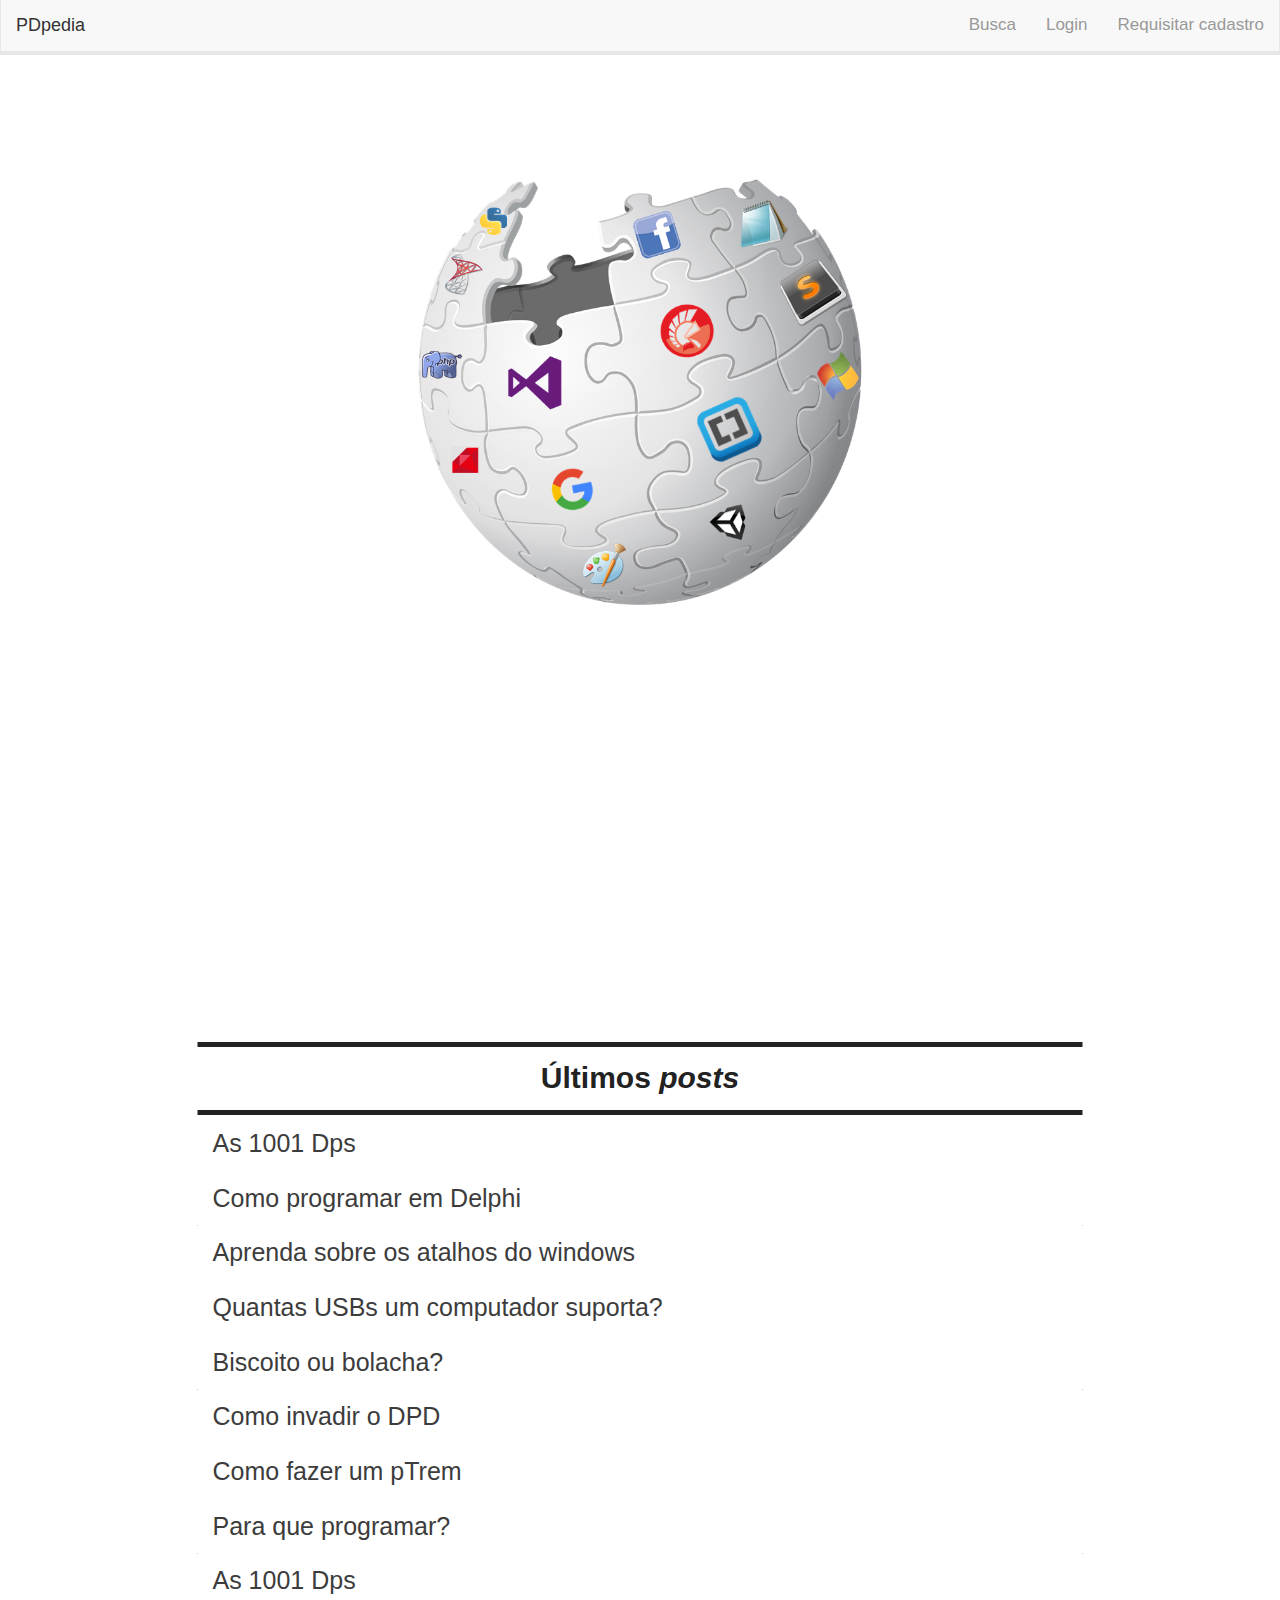
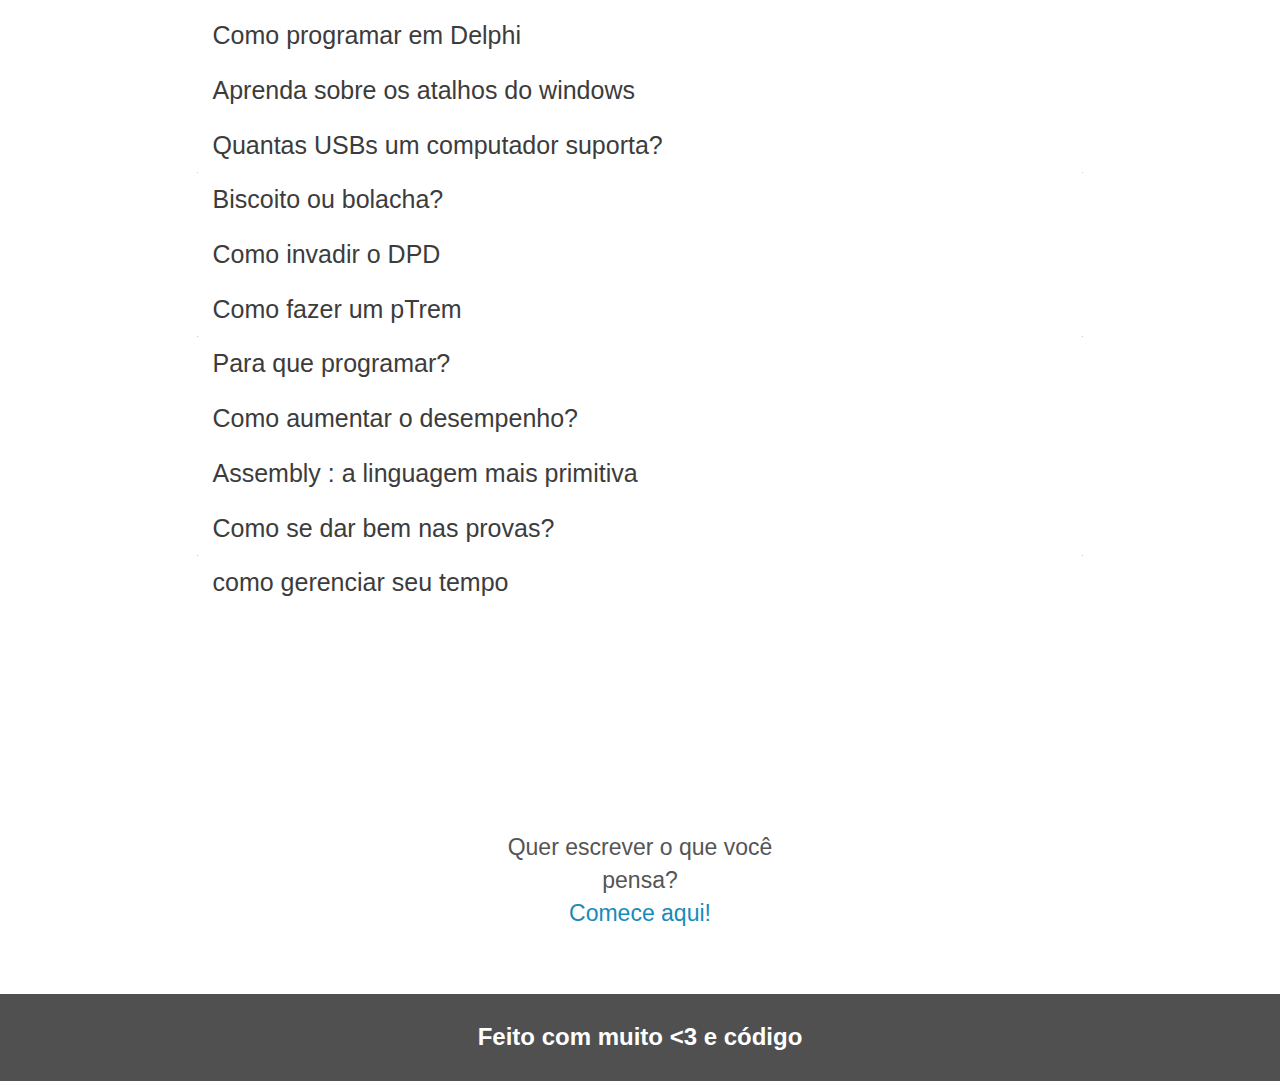
==== template/site/index.html @ 5232bd69 "template - adicionado título PDpedia no menu Pequena mudança nos botões de escrever.html" ====
<!DOCTYPE html>
<html>

<head>
  <meta charset="utf-8">
  <meta name="viewport" content="initial-scale=1, maximum-scale=1, user-scalable=1">
  <link rel="stylesheet" href="../../libraries/bootstrap/css/normalize.css">
  <link rel="stylesheet" href="../../libraries/bootstrap/css/bootstrap.css">
  <link rel="stylesheet" href="css/theme.min.css">
  <link rel="stylesheet" href="css/master.css">
  <link rel="shortcut icon" href="images/PDpedia2.png">
  <title>PDpedia</title>
</head>

<body>
  <script src="../../libraries/jQuery/jquery-2.1.4.js" type="text/javascript"></script>
  <script src="../../libraries/bootstrap/js/bootstrap.js" type="text/javascript"></script>
  <script src="js/index.js" charset="utf-8"></script>

  <script type="text/javascript">
    $('.dropdown-menu').find('form').click(function(e) {
      e.stopPropagation();
    });
  </script>

  <nav class="navbar navbar-default navbar-fixed-top">
    <div class="container-fluid">
      <!-- Brand and toggle get grouped for better mobile display -->
      <div class="navbar-header">
        <button type="button" class="navbar-toggle collapsed" data-toggle="collapse" data-target="#bs-example-navbar-collapse-1" aria-expanded="false">
          <!--  Esse é um daqueles botões de "hambúrger"-->
          <span class="sr-only">Toggle navigation</span>
          <span class="icon-bar"></span>
          <span class="icon-bar"></span>
          <span class="icon-bar"></span>
        </button>
        <!-- <a class="navbar-brand" href="#">PDpedia</a> -->
      </div>

      <!-- Collect the nav links, forms, and other content for toggling -->
      <div class="collapse navbar-collapse" id="bs-example-navbar-collapse-1">
        <div class="navbar-header">
          <a class="navbar-brand" href="./">PDpedia</a>
        </div>
        <ul class="nav navbar-nav navbar-right">
          <li class="dropdown dropdown-large">
            <a href="#" class="dropdown-toggle" data-toggle="dropdown" role="button" aria-haspopup="true" aria-expanded="false">
              Busca
            </a>
            <ul id="form-busca" class="dropdown-menu col-xs-12 col-sm-12 col-md-3 col-lg-3">
              <li>
                <form class="form-horizontal" role="search">
                  <div class="form-group">
                    <input type="text" class="form-control" name="termo-busca" placeholder="🔍">
                  </div>
                  <div class="form-group">
                    <select class="form-control col-xs-12 col-sm-12 col-md-4 col-lg-4" name="categoria-busca">
                      <option value="0">Todos</option>
                      <option value="1">Artigo</option>
                      <option value="2">Acontecimento</option>
                      <option value="3">Biografia</option>
                    </select>
                  </div>
                  <div class="form-group">
                    <select class="form-control col-xs-12 col-sm-12 col-md-4 col-lg-4" name="data-busca">
                      <option value="0">Qualquer data</option>
                      <option value="1">Última semana</option>
                      <option value="2">Último mês</option>
                      <option value="3">Último ano</option>
                    </select>
                  </div>
                  <div class="form-group">
                    <button class="btn btn-default" type="submit">Buscar</button>
                  </div>
                </form>
              </li>
            </ul>
          </li>
          <li class="dropdown dropdown-large">
            <a href="#" class="dropdown-toggle" data-toggle="dropdown" role="button" aria-haspopup="true" aria-expanded="false">
              Login
            </a>
            <ul id="form-login" class="dropdown-menu">
              <li>
                <form class="form-horizontal">
                  <div class="form-group">
                    <label for="loginID" class="control-label">ID</label>
                    <input type="text" class="form-control" id="loginID" placeholder="Enter ID">
                  </div>
                  <div class="form-group">
                    <label for="loginPass" class="control-label">Password</label>
                    <input type="password" class="form-control" id="loginPass" placeholder="Enter Password">
                  </div>
                  <div class="form-group">
                    <button type="button" class="form-control btn-default" id="loginConf">Logar</button>
                  </div>
                </form>
              </li>
            </ul>
          </li>
          <li class="dropdown dropdown-large">
            <a href="#" class="dropdown-toggle" data-toggle="dropdown" role="button" aria-haspopup="true" aria-expanded="false">
              Requisitar cadastro
            </a>
            <ul id="form-cadastrar" class="dropdown-menu">
              <li>
                <form class="form-horizontal">
                  <div class="form-group">
                    <label for="loginID" class="control-label">ID</label>
                    <input type="text" class="form-control" id="loginID" placeholder="Enter ID">
                  </div>
                  <div class="form-group">
                    <label for="loginNome" class="control-label">Nome</label>
                    <input type="text" class="form-control" id="loginNome" placeholder="Enter Name">
                  </div>
                  <div class="form-group">
                    <label for="cadastrarPass" class="control-label">Password</label>
                    <input type="password" class="form-control" id="cadastrarPass" placeholder="Enter Password">
                  </div>
                  <div class="form-group">
                    <label for="cadastrarConfPass" class="control-label">Confirm Password</label>
                    <input type="password" class="form-control" id="cadastrarConfPass" placeholder="Repeat Password">
                  </div>
                  <div class="form-group">
                    <button type="button" class="form-control btn-default" id="cadastrarConf">Cadastrar</button>
                  </div>
                </form>
              </li>
            </ul>
          </li>
        </ul>
      </div>
      <!-- /.navbar-collapse -->
    </div>
    <!-- /.container-fluid -->
  </nav>

  <div id="content">
    <div id="hero" class="pagina container-fluid">
      <div class="apresentacao container-fluid col-xs-12 col-sm-12 col-md-6 col-lg-6">
        <div class="row">
          <img id="hero-logo" class="center" src="images/PDpedia.png">
          <h1 class="text-center">PDpedia</h1>
          <h3 class="text-center">Descubra, Registre, Compartilhe</h3>
        </div>
      </div>
    </div>
    <div id="main" class="pagina container-fluid">
      <div id="posts-wrapper" class="col-xs-12 col-sm-12 col-md-12 col-lg-12">
        <div class="center col-xs-12 col-sm-12 col-md-9 col-lg-9">
          <div class="list-group">
            <a class="list-group-item list-heading text-center">Últimos <em>posts</em></a>
            <a href="" id="post1" class="artigo list-group-item">As 1001 Dps</a>
            <a href="" id="post2" class="biografia list-group-item">Como programar em Delphi</a>
            <a href="" id="post3" class="acontecimento list-group-item">Aprenda sobre os atalhos do windows</a>
            <a href="" id="post4" class="artigo list-group-item">Quantas USBs um computador suporta?</a>
            <a href="" id="post5" class="acontecimento list-group-item">Biscoito ou bolacha?</a>
            <a href="" id="post6" class="biografia list-group-item">Como invadir o DPD</a>
            <a href="" id="post7" class="acontecimento list-group-item">Como fazer um pTrem</a>
            <a href="" id="post8" class=" artigo list-group-item">Para que programar?</a>
            <a href="" id="post9" class="artigo list-group-item">As 1001 Dps</a>
            <a href="" id="post10" class="biografia list-group-item">Como programar em Delphi</a>
            <a href="" id="post11" class="acontecimento list-group-item">Aprenda sobre os atalhos do windows</a>
            <a href="" id="post12" class="artigo list-group-item">Quantas USBs um computador suporta?</a>
            <a href="" id="post13" class="acontecimento list-group-item">Biscoito ou bolacha?</a>
            <a href="" id="post14" class="biografia list-group-item">Como invadir o DPD</a>
            <a href="" id="post15" class="acontecimento list-group-item">Como fazer um pTrem</a>
            <a href="" id="post16" class=" artigo list-group-item">Para que programar?</a>
            <a href="" id="post17" class=" biografia list-group-item">Como aumentar o desempenho?</a>
            <a href="" id="post18" class=" acontecimento list-group-item">Assembly : a linguagem mais primitiva</a>
            <a href="" id="post19" class=" biografia list-group-item">Como se dar bem nas provas?</a>
            <a href="" id="post20" class=" artigo list-group-item">como gerenciar seu tempo</a>
          </div>
        </div>

        <br>
        <br>
        <br>
        <br>
        <br>

        <label class="center text-center col-xs-6 col-sm-3 col-md-3 col-lg-3" style="margin-top: 200px;">
          Quer escrever o que você pensa?
          <br>
          <a href="escrever.html">Comece aqui!</a>
        </label>
      </div>
    </div>
  </div>

  <div class="footer">
    <center>
      <h3>Feito com muito <3 e código</h1>
    </center>
  </div>

</body>

</html>
---- template/site/css/theme.min.css ----
/*@import url("https://fonts.googleapis.com/css?family=Source+Sans+Pro:300,400,700,400italic");*/
/*!
 * bootswatch v3.3.7
 * Homepage: http://bootswatch.com
 * Copyright 2012-2016 Thomas Park
 * Licensed under MIT
 * Based on Bootstrap
*/
/*!
 * Bootstrap v3.3.7 (http://getbootstrap.com)
 * Copyright 2011-2016 Twitter, Inc.
 * Licensed under MIT (https://github.com/twbs/bootstrap/blob/master/LICENSE)
 */
/*! normalize.css v3.0.3 | MIT License | github.com/necolas/normalize.css */
html {
  font-family: sans-serif;
  -ms-text-size-adjust: 100%;
  -webkit-text-size-adjust: 100%;
}
body {
  margin: 0;
}
article,
aside,
details,
figcaption,
figure,
footer,
header,
hgroup,
main,
menu,
nav,
section,
summary {
  display: block;
}
audio,
canvas,
progress,
video {
  display: inline-block;
  vertical-align: baseline;
}
audio:not([controls]) {
  display: none;
  height: 0;
}
[hidden],
template {
  display: none;
}
a {
  background-color: transparent;
}
a:active,
a:hover {
  outline: 0;
}
abbr[title] {
  border-bottom: 1px dotted;
}
b,
strong {
  font-weight: bold;
}
dfn {
  font-style: italic;
}
h1 {
  font-size: 2em;
  margin: 0.67em 0;
}
mark {
  background: #ff0;
  color: #000;
}
small {
  font-size: 80%;
}
sub,
sup {
  font-size: 75%;
  line-height: 0;
  position: relative;
  vertical-align: baseline;
}
sup {
  top: -0.5em;
}
sub {
  bottom: -0.25em;
}
img {
  border: 0;
}
svg:not(:root) {
  overflow: hidden;
}
figure {
  margin: 1em 40px;
}
hr {
  -webkit-box-sizing: content-box;
     -moz-box-sizing: content-box;
          box-sizing: content-box;
  height: 0;
}
pre {
  overflow: auto;
}
code,
kbd,
pre,
samp {
  font-family: monospace, monospace;
  font-size: 1em;
}
button,
input,
optgroup,
select,
textarea {
  color: inherit;
  font: inherit;
  margin: 0;
}
button {
  overflow: visible;
}
button,
select {
  text-transform: none;
}
button,
html input[type="button"],
input[type="reset"],
input[type="submit"] {
  -webkit-appearance: button;
  cursor: pointer;
}
button[disabled],
html input[disabled] {
  cursor: default;
}
button::-moz-focus-inner,
input::-moz-focus-inner {
  border: 0;
  padding: 0;
}
input {
  line-height: normal;
}
input[type="checkbox"],
input[type="radio"] {
  -webkit-box-sizing: border-box;
     -moz-box-sizing: border-box;
          box-sizing: border-box;
  padding: 0;
}
input[type="number"]::-webkit-inner-spin-button,
input[type="number"]::-webkit-outer-spin-button {
  height: auto;
}
input[type="search"] {
  -webkit-appearance: textfield;
  -webkit-box-sizing: content-box;
     -moz-box-sizing: content-box;
          box-sizing: content-box;
}
input[type="search"]::-webkit-search-cancel-button,
input[type="search"]::-webkit-search-decoration {
  -webkit-appearance: none;
}
fieldset {
  border: 1px solid #c0c0c0;
  margin: 0 2px;
  padding: 0.35em 0.625em 0.75em;
}
legend {
  border: 0;
  padding: 0;
}
textarea {
  overflow: auto;
}
optgroup {
  font-weight: bold;
}
table {
  border-collapse: collapse;
  border-spacing: 0;
}
td,
th {
  padding: 0;
}
/*! Source: https://github.com/h5bp/html5-boilerplate/blob/master/src/css/main.css */
@media print {
  *,
  *:before,
  *:after {
    background: transparent !important;
    color: #000 !important;
    -webkit-box-shadow: none !important;
            box-shadow: none !important;
    text-shadow: none !important;
  }
  a,
  a:visited {
    text-decoration: underline;
  }
  a[href]:after {
    content: " (" attr(href) ")";
  }
  abbr[title]:after {
    content: " (" attr(title) ")";
  }
  a[href^="#"]:after,
  a[href^="javascript:"]:after {
    content: "";
  }
  pre,
  blockquote {
    border: 1px solid #999;
    page-break-inside: avoid;
  }
  thead {
    display: table-header-group;
  }
  tr,
  img {
    page-break-inside: avoid;
  }
  img {
    max-width: 100% !important;
  }
  p,
  h2,
  h3 {
    orphans: 3;
    widows: 3;
  }
  h2,
  h3 {
    page-break-after: avoid;
  }
  .navbar {
    display: none;
  }
  .btn > .caret,
  .dropup > .btn > .caret {
    border-top-color: #000 !important;
  }
  .label {
    border: 1px solid #000;
  }
  .table {
    border-collapse: collapse !important;
  }
  .table td,
  .table th {
    background-color: #fff !important;
  }
  .table-bordered th,
  .table-bordered td {
    border: 1px solid #ddd !important;
  }
}
@font-face {
  font-family: 'Glyphicons Halflings';
  src: url('../fonts/glyphicons-halflings-regular.eot');
  src: url('../fonts/glyphicons-halflings-regular.eot?#iefix') format('embedded-opentype'), url('../fonts/glyphicons-halflings-regular.woff2') format('woff2'), url('../fonts/glyphicons-halflings-regular.woff') format('woff'), url('../fonts/glyphicons-halflings-regular.ttf') format('truetype'), url('../fonts/glyphicons-halflings-regular.svg#glyphicons_halflingsregular') format('svg');
}
.glyphicon {
  position: relative;
  top: 1px;
  display: inline-block;
  font-family: 'Glyphicons Halflings';
  font-style: normal;
  font-weight: normal;
  line-height: 1;
  -webkit-font-smoothing: antialiased;
  -moz-osx-font-smoothing: grayscale;
}
.glyphicon-asterisk:before {
  content: "\002a";
}
.glyphicon-plus:before {
  content: "\002b";
}
.glyphicon-euro:before,
.glyphicon-eur:before {
  content: "\20ac";
}
.glyphicon-minus:before {
  content: "\2212";
}
.glyphicon-cloud:before {
  content: "\2601";
}
.glyphicon-envelope:before {
  content: "\2709";
}
.glyphicon-pencil:before {
  content: "\270f";
}
.glyphicon-glass:before {
  content: "\e001";
}
.glyphicon-music:before {
  content: "\e002";
}
.glyphicon-search:before {
  content: "\e003";
}
.glyphicon-heart:before {
  content: "\e005";
}
.glyphicon-star:before {
  content: "\e006";
}
.glyphicon-star-empty:before {
  content: "\e007";
}
.glyphicon-user:before {
  content: "\e008";
}
.glyphicon-film:before {
  content: "\e009";
}
.glyphicon-th-large:before {
  content: "\e010";
}
.glyphicon-th:before {
  content: "\e011";
}
.glyphicon-th-list:before {
  content: "\e012";
}
.glyphicon-ok:before {
  content: "\e013";
}
.glyphicon-remove:before {
  content: "\e014";
}
.glyphicon-zoom-in:before {
  content: "\e015";
}
.glyphicon-zoom-out:before {
  content: "\e016";
}
.glyphicon-off:before {
  content: "\e017";
}
.glyphicon-signal:before {
  content: "\e018";
}
.glyphicon-cog:before {
  content: "\e019";
}
.glyphicon-trash:before {
  content: "\e020";
}
.glyphicon-home:before {
  content: "\e021";
}
.glyphicon-file:before {
  content: "\e022";
}
.glyphicon-time:before {
  content: "\e023";
}
.glyphicon-road:before {
  content: "\e024";
}
.glyphicon-download-alt:before {
  content: "\e025";
}
.glyphicon-download:before {
  content: "\e026";
}
.glyphicon-upload:before {
  content: "\e027";
}
.glyphicon-inbox:before {
  content: "\e028";
}
.glyphicon-play-circle:before {
  content: "\e029";
}
.glyphicon-repeat:before {
  content: "\e030";
}
.glyphicon-refresh:before {
  content: "\e031";
}
.glyphicon-list-alt:before {
  content: "\e032";
}
.glyphicon-lock:before {
  content: "\e033";
}
.glyphicon-flag:before {
  content: "\e034";
}
.glyphicon-headphones:before {
  content: "\e035";
}
.glyphicon-volume-off:before {
  content: "\e036";
}
.glyphicon-volume-down:before {
  content: "\e037";
}
.glyphicon-volume-up:before {
  content: "\e038";
}
.glyphicon-qrcode:before {
  content: "\e039";
}
.glyphicon-barcode:before {
  content: "\e040";
}
.glyphicon-tag:before {
  content: "\e041";
}
.glyphicon-tags:before {
  content: "\e042";
}
.glyphicon-book:before {
  content: "\e043";
}
.glyphicon-bookmark:before {
  content: "\e044";
}
.glyphicon-print:before {
  content: "\e045";
}
.glyphicon-camera:before {
  content: "\e046";
}
.glyphicon-font:before {
  content: "\e047";
}
.glyphicon-bold:before {
  content: "\e048";
}
.glyphicon-italic:before {
  content: "\e049";
}
.glyphicon-text-height:before {
  content: "\e050";
}
.glyphicon-text-width:before {
  content: "\e051";
}
.glyphicon-align-left:before {
  content: "\e052";
}
.glyphicon-align-center:before {
  content: "\e053";
}
.glyphicon-align-right:before {
  content: "\e054";
}
.glyphicon-align-justify:before {
  content: "\e055";
}
.glyphicon-list:before {
  content: "\e056";
}
.glyphicon-indent-left:before {
  content: "\e057";
}
.glyphicon-indent-right:before {
  content: "\e058";
}
.glyphicon-facetime-video:before {
  content: "\e059";
}
.glyphicon-picture:before {
  content: "\e060";
}
.glyphicon-map-marker:before {
  content: "\e062";
}
.glyphicon-adjust:before {
  content: "\e063";
}
.glyphicon-tint:before {
  content: "\e064";
}
.glyphicon-edit:before {
  content: "\e065";
}
.glyphicon-share:before {
  content: "\e066";
}
.glyphicon-check:before {
  content: "\e067";
}
.glyphicon-move:before {
  content: "\e068";
}
.glyphicon-step-backward:before {
  content: "\e069";
}
.glyphicon-fast-backward:before {
  content: "\e070";
}
.glyphicon-backward:before {
  content: "\e071";
}
.glyphicon-play:before {
  content: "\e072";
}
.glyphicon-pause:before {
  content: "\e073";
}
.glyphicon-stop:before {
  content: "\e074";
}
.glyphicon-forward:before {
  content: "\e075";
}
.glyphicon-fast-forward:before {
  content: "\e076";
}
.glyphicon-step-forward:before {
  content: "\e077";
}
.glyphicon-eject:before {
  content: "\e078";
}
.glyphicon-chevron-left:before {
  content: "\e079";
}
.glyphicon-chevron-right:before {
  content: "\e080";
}
.glyphicon-plus-sign:before {
  content: "\e081";
}
.glyphicon-minus-sign:before {
  content: "\e082";
}
.glyphicon-remove-sign:before {
  content: "\e083";
}
.glyphicon-ok-sign:before {
  content: "\e084";
}
.glyphicon-question-sign:before {
  content: "\e085";
}
.glyphicon-info-sign:before {
  content: "\e086";
}
.glyphicon-screenshot:before {
  content: "\e087";
}
.glyphicon-remove-circle:before {
  content: "\e088";
}
.glyphicon-ok-circle:before {
  content: "\e089";
}
.glyphicon-ban-circle:before {
  content: "\e090";
}
.glyphicon-arrow-left:before {
  content: "\e091";
}
.glyphicon-arrow-right:before {
  content: "\e092";
}
.glyphicon-arrow-up:before {
  content: "\e093";
}
.glyphicon-arrow-down:before {
  content: "\e094";
}
.glyphicon-share-alt:before {
  content: "\e095";
}
.glyphicon-resize-full:before {
  content: "\e096";
}
.glyphicon-resize-small:before {
  content: "\e097";
}
.glyphicon-exclamation-sign:before {
  content: "\e101";
}
.glyphicon-gift:before {
  content: "\e102";
}
.glyphicon-leaf:before {
  content: "\e103";
}
.glyphicon-fire:before {
  content: "\e104";
}
.glyphicon-eye-open:before {
  content: "\e105";
}
.glyphicon-eye-close:before {
  content: "\e106";
}
.glyphicon-warning-sign:before {
  content: "\e107";
}
.glyphicon-plane:before {
  content: "\e108";
}
.glyphicon-calendar:before {
  content: "\e109";
}
.glyphicon-random:before {
  content: "\e110";
}
.glyphicon-comment:before {
  content: "\e111";
}
.glyphicon-magnet:before {
  content: "\e112";
}
.glyphicon-chevron-up:before {
  content: "\e113";
}
.glyphicon-chevron-down:before {
  content: "\e114";
}
.glyphicon-retweet:before {
  content: "\e115";
}
.glyphicon-shopping-cart:before {
  content: "\e116";
}
.glyphicon-folder-close:before {
  content: "\e117";
}
.glyphicon-folder-open:before {
  content: "\e118";
}
.glyphicon-resize-vertical:before {
  content: "\e119";
}
.glyphicon-resize-horizontal:before {
  content: "\e120";
}
.glyphicon-hdd:before {
  content: "\e121";
}
.glyphicon-bullhorn:before {
  content: "\e122";
}
.glyphicon-bell:before {
  content: "\e123";
}
.glyphicon-certificate:before {
  content: "\e124";
}
.glyphicon-thumbs-up:before {
  content: "\e125";
}
.glyphicon-thumbs-down:before {
  content: "\e126";
}
.glyphicon-hand-right:before {
  content: "\e127";
}
.glyphicon-hand-left:before {
  content: "\e128";
}
.glyphicon-hand-up:before {
  content: "\e129";
}
.glyphicon-hand-down:before {
  content: "\e130";
}
.glyphicon-circle-arrow-right:before {
  content: "\e131";
}
.glyphicon-circle-arrow-left:before {
  content: "\e132";
}
.glyphicon-circle-arrow-up:before {
  content: "\e133";
}
.glyphicon-circle-arrow-down:before {
  content: "\e134";
}
.glyphicon-globe:before {
  content: "\e135";
}
.glyphicon-wrench:before {
  content: "\e136";
}
.glyphicon-tasks:before {
  content: "\e137";
}
.glyphicon-filter:before {
  content: "\e138";
}
.glyphicon-briefcase:before {
  content: "\e139";
}
.glyphicon-fullscreen:before {
  content: "\e140";
}
.glyphicon-dashboard:before {
  content: "\e141";
}
.glyphicon-paperclip:before {
  content: "\e142";
}
.glyphicon-heart-empty:before {
  content: "\e143";
}
.glyphicon-link:before {
  content: "\e144";
}
.glyphicon-phone:before {
  content: "\e145";
}
.glyphicon-pushpin:before {
  content: "\e146";
}
.glyphicon-usd:before {
  content: "\e148";
}
.glyphicon-gbp:before {
  content: "\e149";
}
.glyphicon-sort:before {
  content: "\e150";
}
.glyphicon-sort-by-alphabet:before {
  content: "\e151";
}
.glyphicon-sort-by-alphabet-alt:before {
  content: "\e152";
}
.glyphicon-sort-by-order:before {
  content: "\e153";
}
.glyphicon-sort-by-order-alt:before {
  content: "\e154";
}
.glyphicon-sort-by-attributes:before {
  content: "\e155";
}
.glyphicon-sort-by-attributes-alt:before {
  content: "\e156";
}
.glyphicon-unchecked:before {
  content: "\e157";
}
.glyphicon-expand:before {
  content: "\e158";
}
.glyphicon-collapse-down:before {
  content: "\e159";
}
.glyphicon-collapse-up:before {
  content: "\e160";
}
.glyphicon-log-in:before {
  content: "\e161";
}
.glyphicon-flash:before {
  content: "\e162";
}
.glyphicon-log-out:before {
  content: "\e163";
}
.glyphicon-new-window:before {
  content: "\e164";
}
.glyphicon-record:before {
  content: "\e165";
}
.glyphicon-save:before {
  content: "\e166";
}
.glyphicon-open:before {
  content: "\e167";
}
.glyphicon-saved:before {
  content: "\e168";
}
.glyphicon-import:before {
  content: "\e169";
}
.glyphicon-export:before {
  content: "\e170";
}
.glyphicon-send:before {
  content: "\e171";
}
.glyphicon-floppy-disk:before {
  content: "\e172";
}
.glyphicon-floppy-saved:before {
  content: "\e173";
}
.glyphicon-floppy-remove:before {
  content: "\e174";
}
.glyphicon-floppy-save:before {
  content: "\e175";
}
.glyphicon-floppy-open:before {
  content: "\e176";
}
.glyphicon-credit-card:before {
  content: "\e177";
}
.glyphicon-transfer:before {
  content: "\e178";
}
.glyphicon-cutlery:before {
  content: "\e179";
}
.glyphicon-header:before {
  content: "\e180";
}
.glyphicon-compressed:before {
  content: "\e181";
}
.glyphicon-earphone:before {
  content: "\e182";
}
.glyphicon-phone-alt:before {
  content: "\e183";
}
.glyphicon-tower:before {
  content: "\e184";
}
.glyphicon-stats:before {
  content: "\e185";
}
.glyphicon-sd-video:before {
  content: "\e186";
}
.glyphicon-hd-video:before {
  content: "\e187";
}
.glyphicon-subtitles:before {
  content: "\e188";
}
.glyphicon-sound-stereo:before {
  content: "\e189";
}
.glyphicon-sound-dolby:before {
  content: "\e190";
}
.glyphicon-sound-5-1:before {
  content: "\e191";
}
.glyphicon-sound-6-1:before {
  content: "\e192";
}
.glyphicon-sound-7-1:before {
  content: "\e193";
}
.glyphicon-copyright-mark:before {
  content: "\e194";
}
.glyphicon-registration-mark:before {
  content: "\e195";
}
.glyphicon-cloud-download:before {
  content: "\e197";
}
.glyphicon-cloud-upload:before {
  content: "\e198";
}
.glyphicon-tree-conifer:before {
  content: "\e199";
}
.glyphicon-tree-deciduous:before {
  content: "\e200";
}
.glyphicon-cd:before {
  content: "\e201";
}
.glyphicon-save-file:before {
  content: "\e202";
}
.glyphicon-open-file:before {
  content: "\e203";
}
.glyphicon-level-up:before {
  content: "\e204";
}
.glyphicon-copy:before {
  content: "\e205";
}
.glyphicon-paste:before {
  content: "\e206";
}
.glyphicon-alert:before {
  content: "\e209";
}
.glyphicon-equalizer:before {
  content: "\e210";
}
.glyphicon-king:before {
  content: "\e211";
}
.glyphicon-queen:before {
  content: "\e212";
}
.glyphicon-pawn:before {
  content: "\e213";
}
.glyphicon-bishop:before {
  content: "\e214";
}
.glyphicon-knight:before {
  content: "\e215";
}
.glyphicon-baby-formula:before {
  content: "\e216";
}
.glyphicon-tent:before {
  content: "\26fa";
}
.glyphicon-blackboard:before {
  content: "\e218";
}
.glyphicon-bed:before {
  content: "\e219";
}
.glyphicon-apple:before {
  content: "\f8ff";
}
.glyphicon-erase:before {
  content: "\e221";
}
.glyphicon-hourglass:before {
  content: "\231b";
}
.glyphicon-lamp:before {
  content: "\e223";
}
.glyphicon-duplicate:before {
  content: "\e224";
}
.glyphicon-piggy-bank:before {
  content: "\e225";
}
.glyphicon-scissors:before {
  content: "\e226";
}
.glyphicon-bitcoin:before {
  content: "\e227";
}
.glyphicon-btc:before {
  content: "\e227";
}
.glyphicon-xbt:before {
  content: "\e227";
}
.glyphicon-yen:before {
  content: "\00a5";
}
.glyphicon-jpy:before {
  content: "\00a5";
}
.glyphicon-ruble:before {
  content: "\20bd";
}
.glyphicon-rub:before {
  content: "\20bd";
}
.glyphicon-scale:before {
  content: "\e230";
}
.glyphicon-ice-lolly:before {
  content: "\e231";
}
.glyphicon-ice-lolly-tasted:before {
  content: "\e232";
}
.glyphicon-education:before {
  content: "\e233";
}
.glyphicon-option-horizontal:before {
  content: "\e234";
}
.glyphicon-option-vertical:before {
  content: "\e235";
}
.glyphicon-menu-hamburger:before {
  content: "\e236";
}
.glyphicon-modal-window:before {
  content: "\e237";
}
.glyphicon-oil:before {
  content: "\e238";
}
.glyphicon-grain:before {
  content: "\e239";
}
.glyphicon-sunglasses:before {
  content: "\e240";
}
.glyphicon-text-size:before {
  content: "\e241";
}
.glyphicon-text-color:before {
  content: "\e242";
}
.glyphicon-text-background:before {
  content: "\e243";
}
.glyphicon-object-align-top:before {
  content: "\e244";
}
.glyphicon-object-align-bottom:before {
  content: "\e245";
}
.glyphicon-object-align-horizontal:before {
  content: "\e246";
}
.glyphicon-object-align-left:before {
  content: "\e247";
}
.glyphicon-object-align-vertical:before {
  content: "\e248";
}
.glyphicon-object-align-right:before {
  content: "\e249";
}
.glyphicon-triangle-right:before {
  content: "\e250";
}
.glyphicon-triangle-left:before {
  content: "\e251";
}
.glyphicon-triangle-bottom:before {
  content: "\e252";
}
.glyphicon-triangle-top:before {
  content: "\e253";
}
.glyphicon-console:before {
  content: "\e254";
}
.glyphicon-superscript:before {
  content: "\e255";
}
.glyphicon-subscript:before {
  content: "\e256";
}
.glyphicon-menu-left:before {
  content: "\e257";
}
.glyphicon-menu-right:before {
  content: "\e258";
}
.glyphicon-menu-down:before {
  content: "\e259";
}
.glyphicon-menu-up:before {
  content: "\e260";
}
* {
  -webkit-box-sizing: border-box;
  -moz-box-sizing: border-box;
  box-sizing: border-box;
}
*:before,
*:after {
  -webkit-box-sizing: border-box;
  -moz-box-sizing: border-box;
  box-sizing: border-box;
}
html {
  font-size: 10px;
  -webkit-tap-highlight-color: rgba(0, 0, 0, 0);
}
body {
  font-family: "Source Sans Pro", "Helvetica Neue", Helvetica, Arial, sans-serif;
  font-size: 14px;
  line-height: 1.42857143;
  color: #555555;
  background-color: #ffffff;
}
input,
button,
select,
textarea {
  font-family: inherit;
  font-size: inherit;
  line-height: inherit;
}
a {
  color: #158cba;
  text-decoration: none;
}
a:hover,
a:focus {
  color: #158cba;
  text-decoration: underline;
}
a:focus {
  outline: 5px auto -webkit-focus-ring-color;
  outline-offset: -2px;
}
figure {
  margin: 0;
}
img {
  vertical-align: middle;
}
.img-responsive,
.thumbnail > img,
.thumbnail a > img,
.carousel-inner > .item > img,
.carousel-inner > .item > a > img {
  display: block;
  max-width: 100%;
  height: auto;
}
.img-rounded {
  border-radius: 5px;
}
.img-thumbnail {
  padding: 4px;
  line-height: 1.42857143;
  background-color: #ffffff;
  border: 1px solid #eeeeee;
  border-radius: 4px;
  -webkit-transition: all 0.2s ease-in-out;
  -o-transition: all 0.2s ease-in-out;
  transition: all 0.2s ease-in-out;
  display: inline-block;
  max-width: 100%;
  height: auto;
}
.img-circle {
  border-radius: 50%;
}
hr {
  margin-top: 20px;
  margin-bottom: 20px;
  border: 0;
  border-top: 1px solid #eeeeee;
}
.sr-only {
  position: absolute;
  width: 1px;
  height: 1px;
  margin: -1px;
  padding: 0;
  overflow: hidden;
  clip: rect(0, 0, 0, 0);
  border: 0;
}
.sr-only-focusable:active,
.sr-only-focusable:focus {
  position: static;
  width: auto;
  height: auto;
  margin: 0;
  overflow: visible;
  clip: auto;
}
[role="button"] {
  cursor: pointer;
}
h1,
h2,
h3,
h4,
h5,
h6,
.h1,
.h2,
.h3,
.h4,
.h5,
.h6 {
  font-family: inherit;
  font-weight: 400;
  line-height: 1.1;
  color: #333333;
}
h1 small,
h2 small,
h3 small,
h4 small,
h5 small,
h6 small,
.h1 small,
.h2 small,
.h3 small,
.h4 small,
.h5 small,
.h6 small,
h1 .small,
h2 .small,
h3 .small,
h4 .small,
h5 .small,
h6 .small,
.h1 .small,
.h2 .small,
.h3 .small,
.h4 .small,
.h5 .small,
.h6 .small {
  font-weight: normal;
  line-height: 1;
  color: #999999;
}
h1,
.h1,
h2,
.h2,
h3,
.h3 {
  margin-top: 20px;
  margin-bottom: 10px;
}
h1 small,
.h1 small,
h2 small,
.h2 small,
h3 small,
.h3 small,
h1 .small,
.h1 .small,
h2 .small,
.h2 .small,
h3 .small,
.h3 .small {
  font-size: 65%;
}
h4,
.h4,
h5,
.h5,
h6,
.h6 {
  margin-top: 10px;
  margin-bottom: 10px;
}
h4 small,
.h4 small,
h5 small,
.h5 small,
h6 small,
.h6 small,
h4 .small,
.h4 .small,
h5 .small,
.h5 .small,
h6 .small,
.h6 .small {
  font-size: 75%;
}
h1,
.h1 {
  font-size: 36px;
}
h2,
.h2 {
  font-size: 30px;
}
h3,
.h3 {
  font-size: 24px;
}
h4,
.h4 {
  font-size: 18px;
}
h5,
.h5 {
  font-size: 14px;
}
h6,
.h6 {
  font-size: 12px;
}
p {
  margin: 0 0 10px;
}
.lead {
  margin-bottom: 20px;
  font-size: 16px;
  font-weight: 300;
  line-height: 1.4;
}
@media (min-width: 768px) {
  .lead {
    font-size: 21px;
  }
}
small,
.small {
  font-size: 85%;
}
mark,
.mark {
  background-color: #ff851b;
  padding: .2em;
}
.text-left {
  text-align: left;
}
.text-right {
  text-align: right;
}
.text-center {
  text-align: center;
}
.text-justify {
  text-align: justify;
}
.text-nowrap {
  white-space: nowrap;
}
.text-lowercase {
  text-transform: lowercase;
}
.text-uppercase {
  text-transform: uppercase;
}
.text-capitalize {
  text-transform: capitalize;
}
.text-muted {
  color: #999999;
}
.text-primary {
  color: #158cba;
}
a.text-primary:hover,
a.text-primary:focus {
  color: #106a8c;
}
.text-success {
  color: #ffffff;
}
a.text-success:hover,
a.text-success:focus {
  color: #e6e6e6;
}
.text-info {
  color: #ffffff;
}
a.text-info:hover,
a.text-info:focus {
  color: #e6e6e6;
}
.text-warning {
  color: #ffffff;
}
a.text-warning:hover,
a.text-warning:focus {
  color: #e6e6e6;
}
.text-danger {
  color: #ffffff;
}
a.text-danger:hover,
a.text-danger:focus {
  color: #e6e6e6;
}
.bg-primary {
  color: #fff;
  background-color: #158cba;
}
a.bg-primary:hover,
a.bg-primary:focus {
  background-color: #106a8c;
}
.bg-success {
  background-color: #28b62c;
}
a.bg-success:hover,
a.bg-success:focus {
  background-color: #1f8c22;
}
.bg-info {
  background-color: #75caeb;
}
a.bg-info:hover,
a.bg-info:focus {
  background-color: #48b9e5;
}
.bg-warning {
  background-color: #ff851b;
}
a.bg-warning:hover,
a.bg-warning:focus {
  background-color: #e76b00;
}
.bg-danger {
  background-color: #ff4136;
}
a.bg-danger:hover,
a.bg-danger:focus {
  background-color: #ff1103;
}
.page-header {
  padding-bottom: 9px;
  margin: 40px 0 20px;
  border-bottom: 1px solid #eeeeee;
}
ul,
ol {
  margin-top: 0;
  margin-bottom: 10px;
}
ul ul,
ol ul,
ul ol,
ol ol {
  margin-bottom: 0;
}
.list-unstyled {
  padding-left: 0;
  list-style: none;
}
.list-inline {
  padding-left: 0;
  list-style: none;
  margin-left: -5px;
}
.list-inline > li {
  display: inline-block;
  padding-left: 5px;
  padding-right: 5px;
}
dl {
  margin-top: 0;
  margin-bottom: 20px;
}
dt,
dd {
  line-height: 1.42857143;
}
dt {
  font-weight: bold;
}
dd {
  margin-left: 0;
}
@media (min-width: 768px) {
  .dl-horizontal dt {
    float: left;
    width: 160px;
    clear: left;
    text-align: right;
    overflow: hidden;
    text-overflow: ellipsis;
    white-space: nowrap;
  }
  .dl-horizontal dd {
    margin-left: 180px;
  }
}
abbr[title],
abbr[data-original-title] {
  cursor: help;
  border-bottom: 1px dotted #999999;
}
.initialism {
  font-size: 90%;
  text-transform: uppercase;
}
blockquote {
  padding: 10px 20px;
  margin: 0 0 20px;
  font-size: 17.5px;
  border-left: 5px solid #eeeeee;
}
blockquote p:last-child,
blockquote ul:last-child,
blockquote ol:last-child {
  margin-bottom: 0;
}
blockquote footer,
blockquote small,
blockquote .small {
  display: block;
  font-size: 80%;
  line-height: 1.42857143;
  color: #999999;
}
blockquote footer:before,
blockquote small:before,
blockquote .small:before {
  content: '\2014 \00A0';
}
.blockquote-reverse,
blockquote.pull-right {
  padding-right: 15px;
  padding-left: 0;
  border-right: 5px solid #eeeeee;
  border-left: 0;
  text-align: right;
}
.blockquote-reverse footer:before,
blockquote.pull-right footer:before,
.blockquote-reverse small:before,
blockquote.pull-right small:before,
.blockquote-reverse .small:before,
blockquote.pull-right .small:before {
  content: '';
}
.blockquote-reverse footer:after,
blockquote.pull-right footer:after,
.blockquote-reverse small:after,
blockquote.pull-right small:after,
.blockquote-reverse .small:after,
blockquote.pull-right .small:after {
  content: '\00A0 \2014';
}
address {
  margin-bottom: 20px;
  font-style: normal;
  line-height: 1.42857143;
}
code,
kbd,
pre,
samp {
  font-family: Menlo, Monaco, Consolas, "Courier New", monospace;
}
code {
  padding: 2px 4px;
  font-size: 90%;
  color: #c7254e;
  background-color: #f9f2f4;
  border-radius: 4px;
}
kbd {
  padding: 2px 4px;
  font-size: 90%;
  color: #ffffff;
  background-color: #333333;
  border-radius: 2px;
  -webkit-box-shadow: inset 0 -1px 0 rgba(0, 0, 0, 0.25);
          box-shadow: inset 0 -1px 0 rgba(0, 0, 0, 0.25);
}
kbd kbd {
  padding: 0;
  font-size: 100%;
  font-weight: bold;
  -webkit-box-shadow: none;
          box-shadow: none;
}
pre {
  display: block;
  /*padding: 9.5px;*/
  margin: 0 0 10px;
  font-size: 13px;
  line-height: 1.42857143;
  word-break: break-all;
  word-wrap: break-word;
  color: #333333;
  background-color: #f5f5f5;
  border: 1px solid #cccccc;
  border-radius: 4px;
}
pre code {
  padding: 0;
  font-size: inherit;
  color: inherit;
  white-space: pre-wrap;
  background-color: transparent;
  border-radius: 0;
}
.pre-scrollable {
  max-height: 340px;
  overflow-y: scroll;
}
.container {
  margin-right: auto;
  margin-left: auto;
  padding-left: 15px;
  padding-right: 15px;
}
@media (min-width: 768px) {
  .container {
    width: 750px;
  }
}
@media (min-width: 992px) {
  .container {
    width: 970px;
  }
}
@media (min-width: 1200px) {
  .container {
    width: 1170px;
  }
}
.container-fluid {
  margin-right: auto;
  margin-left: auto;
  padding-left: 15px;
  padding-right: 15px;
}
.row {
  margin-left: -15px;
  margin-right: -15px;
}
.col-xs-1, .col-sm-1, .col-md-1, .col-lg-1, .col-xs-2, .col-sm-2, .col-md-2, .col-lg-2, .col-xs-3, .col-sm-3, .col-md-3, .col-lg-3, .col-xs-4, .col-sm-4, .col-md-4, .col-lg-4, .col-xs-5, .col-sm-5, .col-md-5, .col-lg-5, .col-xs-6, .col-sm-6, .col-md-6, .col-lg-6, .col-xs-7, .col-sm-7, .col-md-7, .col-lg-7, .col-xs-8, .col-sm-8, .col-md-8, .col-lg-8, .col-xs-9, .col-sm-9, .col-md-9, .col-lg-9, .col-xs-10, .col-sm-10, .col-md-10, .col-lg-10, .col-xs-11, .col-sm-11, .col-md-11, .col-lg-11, .col-xs-12, .col-sm-12, .col-md-12, .col-lg-12 {
  position: relative;
  min-height: 1px;
  padding-left: 15px;
  padding-right: 15px;
}
.col-xs-1, .col-xs-2, .col-xs-3, .col-xs-4, .col-xs-5, .col-xs-6, .col-xs-7, .col-xs-8, .col-xs-9, .col-xs-10, .col-xs-11, .col-xs-12 {
  float: left;
}
.col-xs-12 {
  width: 100%;
}
.col-xs-11 {
  width: 91.66666667%;
}
.col-xs-10 {
  width: 83.33333333%;
}
.col-xs-9 {
  width: 75%;
}
.col-xs-8 {
  width: 66.66666667%;
}
.col-xs-7 {
  width: 58.33333333%;
}
.col-xs-6 {
  width: 50%;
}
.col-xs-5 {
  width: 41.66666667%;
}
.col-xs-4 {
  width: 33.33333333%;
}
.col-xs-3 {
  width: 25%;
}
.col-xs-2 {
  width: 16.66666667%;
}
.col-xs-1 {
  width: 8.33333333%;
}
.col-xs-pull-12 {
  right: 100%;
}
.col-xs-pull-11 {
  right: 91.66666667%;
}
.col-xs-pull-10 {
  right: 83.33333333%;
}
.col-xs-pull-9 {
  right: 75%;
}
.col-xs-pull-8 {
  right: 66.66666667%;
}
.col-xs-pull-7 {
  right: 58.33333333%;
}
.col-xs-pull-6 {
  right: 50%;
}
.col-xs-pull-5 {
  right: 41.66666667%;
}
.col-xs-pull-4 {
  right: 33.33333333%;
}
.col-xs-pull-3 {
  right: 25%;
}
.col-xs-pull-2 {
  right: 16.66666667%;
}
.col-xs-pull-1 {
  right: 8.33333333%;
}
.col-xs-pull-0 {
  right: auto;
}
.col-xs-push-12 {
  left: 100%;
}
.col-xs-push-11 {
  left: 91.66666667%;
}
.col-xs-push-10 {
  left: 83.33333333%;
}
.col-xs-push-9 {
  left: 75%;
}
.col-xs-push-8 {
  left: 66.66666667%;
}
.col-xs-push-7 {
  left: 58.33333333%;
}
.col-xs-push-6 {
  left: 50%;
}
.col-xs-push-5 {
  left: 41.66666667%;
}
.col-xs-push-4 {
  left: 33.33333333%;
}
.col-xs-push-3 {
  left: 25%;
}
.col-xs-push-2 {
  left: 16.66666667%;
}
.col-xs-push-1 {
  left: 8.33333333%;
}
.col-xs-push-0 {
  left: auto;
}
.col-xs-offset-12 {
  margin-left: 100%;
}
.col-xs-offset-11 {
  margin-left: 91.66666667%;
}
.col-xs-offset-10 {
  margin-left: 83.33333333%;
}
.col-xs-offset-9 {
  margin-left: 75%;
}
.col-xs-offset-8 {
  margin-left: 66.66666667%;
}
.col-xs-offset-7 {
  margin-left: 58.33333333%;
}
.col-xs-offset-6 {
  margin-left: 50%;
}
.col-xs-offset-5 {
  margin-left: 41.66666667%;
}
.col-xs-offset-4 {
  margin-left: 33.33333333%;
}
.col-xs-offset-3 {
  margin-left: 25%;
}
.col-xs-offset-2 {
  margin-left: 16.66666667%;
}
.col-xs-offset-1 {
  margin-left: 8.33333333%;
}
.col-xs-offset-0 {
  margin-left: 0%;
}
@media (min-width: 768px) {
  .col-sm-1, .col-sm-2, .col-sm-3, .col-sm-4, .col-sm-5, .col-sm-6, .col-sm-7, .col-sm-8, .col-sm-9, .col-sm-10, .col-sm-11, .col-sm-12 {
    float: left;
  }
  .col-sm-12 {
    width: 100%;
  }
  .col-sm-11 {
    width: 91.66666667%;
  }
  .col-sm-10 {
    width: 83.33333333%;
  }
  .col-sm-9 {
    width: 75%;
  }
  .col-sm-8 {
    width: 66.66666667%;
  }
  .col-sm-7 {
    width: 58.33333333%;
  }
  .col-sm-6 {
    width: 50%;
  }
  .col-sm-5 {
    width: 41.66666667%;
  }
  .col-sm-4 {
    width: 33.33333333%;
  }
  .col-sm-3 {
    width: 25%;
  }
  .col-sm-2 {
    width: 16.66666667%;
  }
  .col-sm-1 {
    width: 8.33333333%;
  }
  .col-sm-pull-12 {
    right: 100%;
  }
  .col-sm-pull-11 {
    right: 91.66666667%;
  }
  .col-sm-pull-10 {
    right: 83.33333333%;
  }
  .col-sm-pull-9 {
    right: 75%;
  }
  .col-sm-pull-8 {
    right: 66.66666667%;
  }
  .col-sm-pull-7 {
    right: 58.33333333%;
  }
  .col-sm-pull-6 {
    right: 50%;
  }
  .col-sm-pull-5 {
    right: 41.66666667%;
  }
  .col-sm-pull-4 {
    right: 33.33333333%;
  }
  .col-sm-pull-3 {
    right: 25%;
  }
  .col-sm-pull-2 {
    right: 16.66666667%;
  }
  .col-sm-pull-1 {
    right: 8.33333333%;
  }
  .col-sm-pull-0 {
    right: auto;
  }
  .col-sm-push-12 {
    left: 100%;
  }
  .col-sm-push-11 {
    left: 91.66666667%;
  }
  .col-sm-push-10 {
    left: 83.33333333%;
  }
  .col-sm-push-9 {
    left: 75%;
  }
  .col-sm-push-8 {
    left: 66.66666667%;
  }
  .col-sm-push-7 {
    left: 58.33333333%;
  }
  .col-sm-push-6 {
    left: 50%;
  }
  .col-sm-push-5 {
    left: 41.66666667%;
  }
  .col-sm-push-4 {
    left: 33.33333333%;
  }
  .col-sm-push-3 {
    left: 25%;
  }
  .col-sm-push-2 {
    left: 16.66666667%;
  }
  .col-sm-push-1 {
    left: 8.33333333%;
  }
  .col-sm-push-0 {
    left: auto;
  }
  .col-sm-offset-12 {
    margin-left: 100%;
  }
  .col-sm-offset-11 {
    margin-left: 91.66666667%;
  }
  .col-sm-offset-10 {
    margin-left: 83.33333333%;
  }
  .col-sm-offset-9 {
    margin-left: 75%;
  }
  .col-sm-offset-8 {
    margin-left: 66.66666667%;
  }
  .col-sm-offset-7 {
    margin-left: 58.33333333%;
  }
  .col-sm-offset-6 {
    margin-left: 50%;
  }
  .col-sm-offset-5 {
    margin-left: 41.66666667%;
  }
  .col-sm-offset-4 {
    margin-left: 33.33333333%;
  }
  .col-sm-offset-3 {
    margin-left: 25%;
  }
  .col-sm-offset-2 {
    margin-left: 16.66666667%;
  }
  .col-sm-offset-1 {
    margin-left: 8.33333333%;
  }
  .col-sm-offset-0 {
    margin-left: 0%;
  }
}
@media (min-width: 992px) {
  .col-md-1, .col-md-2, .col-md-3, .col-md-4, .col-md-5, .col-md-6, .col-md-7, .col-md-8, .col-md-9, .col-md-10, .col-md-11, .col-md-12 {
    float: left;
  }
  .col-md-12 {
    width: 100%;
  }
  .col-md-11 {
    width: 91.66666667%;
  }
  .col-md-10 {
    width: 83.33333333%;
  }
  .col-md-9 {
    width: 75%;
  }
  .col-md-8 {
    width: 66.66666667%;
  }
  .col-md-7 {
    width: 58.33333333%;
  }
  .col-md-6 {
    width: 50%;
  }
  .col-md-5 {
    width: 41.66666667%;
  }
  .col-md-4 {
    width: 33.33333333%;
  }
  .col-md-3 {
    width: 25%;
  }
  .col-md-2 {
    width: 16.66666667%;
  }
  .col-md-1 {
    width: 8.33333333%;
  }
  .col-md-pull-12 {
    right: 100%;
  }
  .col-md-pull-11 {
    right: 91.66666667%;
  }
  .col-md-pull-10 {
    right: 83.33333333%;
  }
  .col-md-pull-9 {
    right: 75%;
  }
  .col-md-pull-8 {
    right: 66.66666667%;
  }
  .col-md-pull-7 {
    right: 58.33333333%;
  }
  .col-md-pull-6 {
    right: 50%;
  }
  .col-md-pull-5 {
    right: 41.66666667%;
  }
  .col-md-pull-4 {
    right: 33.33333333%;
  }
  .col-md-pull-3 {
    right: 25%;
  }
  .col-md-pull-2 {
    right: 16.66666667%;
  }
  .col-md-pull-1 {
    right: 8.33333333%;
  }
  .col-md-pull-0 {
    right: auto;
  }
  .col-md-push-12 {
    left: 100%;
  }
  .col-md-push-11 {
    left: 91.66666667%;
  }
  .col-md-push-10 {
    left: 83.33333333%;
  }
  .col-md-push-9 {
    left: 75%;
  }
  .col-md-push-8 {
    left: 66.66666667%;
  }
  .col-md-push-7 {
    left: 58.33333333%;
  }
  .col-md-push-6 {
    left: 50%;
  }
  .col-md-push-5 {
    left: 41.66666667%;
  }
  .col-md-push-4 {
    left: 33.33333333%;
  }
  .col-md-push-3 {
    left: 25%;
  }
  .col-md-push-2 {
    left: 16.66666667%;
  }
  .col-md-push-1 {
    left: 8.33333333%;
  }
  .col-md-push-0 {
    left: auto;
  }
  .col-md-offset-12 {
    margin-left: 100%;
  }
  .col-md-offset-11 {
    margin-left: 91.66666667%;
  }
  .col-md-offset-10 {
    margin-left: 83.33333333%;
  }
  .col-md-offset-9 {
    margin-left: 75%;
  }
  .col-md-offset-8 {
    margin-left: 66.66666667%;
  }
  .col-md-offset-7 {
    margin-left: 58.33333333%;
  }
  .col-md-offset-6 {
    margin-left: 50%;
  }
  .col-md-offset-5 {
    margin-left: 41.66666667%;
  }
  .col-md-offset-4 {
    margin-left: 33.33333333%;
  }
  .col-md-offset-3 {
    margin-left: 25%;
  }
  .col-md-offset-2 {
    margin-left: 16.66666667%;
  }
  .col-md-offset-1 {
    margin-left: 8.33333333%;
  }
  .col-md-offset-0 {
    margin-left: 0%;
  }
}
@media (min-width: 1200px) {
  .col-lg-1, .col-lg-2, .col-lg-3, .col-lg-4, .col-lg-5, .col-lg-6, .col-lg-7, .col-lg-8, .col-lg-9, .col-lg-10, .col-lg-11, .col-lg-12 {
    float: left;
  }
  .col-lg-12 {
    width: 100%;
  }
  .col-lg-11 {
    width: 91.66666667%;
  }
  .col-lg-10 {
    width: 83.33333333%;
  }
  .col-lg-9 {
    width: 75%;
  }
  .col-lg-8 {
    width: 66.66666667%;
  }
  .col-lg-7 {
    width: 58.33333333%;
  }
  .col-lg-6 {
    width: 50%;
  }
  .col-lg-5 {
    width: 41.66666667%;
  }
  .col-lg-4 {
    width: 33.33333333%;
  }
  .col-lg-3 {
    width: 25%;
  }
  .col-lg-2 {
    width: 16.66666667%;
  }
  .col-lg-1 {
    width: 8.33333333%;
  }
  .col-lg-pull-12 {
    right: 100%;
  }
  .col-lg-pull-11 {
    right: 91.66666667%;
  }
  .col-lg-pull-10 {
    right: 83.33333333%;
  }
  .col-lg-pull-9 {
    right: 75%;
  }
  .col-lg-pull-8 {
    right: 66.66666667%;
  }
  .col-lg-pull-7 {
    right: 58.33333333%;
  }
  .col-lg-pull-6 {
    right: 50%;
  }
  .col-lg-pull-5 {
    right: 41.66666667%;
  }
  .col-lg-pull-4 {
    right: 33.33333333%;
  }
  .col-lg-pull-3 {
    right: 25%;
  }
  .col-lg-pull-2 {
    right: 16.66666667%;
  }
  .col-lg-pull-1 {
    right: 8.33333333%;
  }
  .col-lg-pull-0 {
    right: auto;
  }
  .col-lg-push-12 {
    left: 100%;
  }
  .col-lg-push-11 {
    left: 91.66666667%;
  }
  .col-lg-push-10 {
    left: 83.33333333%;
  }
  .col-lg-push-9 {
    left: 75%;
  }
  .col-lg-push-8 {
    left: 66.66666667%;
  }
  .col-lg-push-7 {
    left: 58.33333333%;
  }
  .col-lg-push-6 {
    left: 50%;
  }
  .col-lg-push-5 {
    left: 41.66666667%;
  }
  .col-lg-push-4 {
    left: 33.33333333%;
  }
  .col-lg-push-3 {
    left: 25%;
  }
  .col-lg-push-2 {
    left: 16.66666667%;
  }
  .col-lg-push-1 {
    left: 8.33333333%;
  }
  .col-lg-push-0 {
    left: auto;
  }
  .col-lg-offset-12 {
    margin-left: 100%;
  }
  .col-lg-offset-11 {
    margin-left: 91.66666667%;
  }
  .col-lg-offset-10 {
    margin-left: 83.33333333%;
  }
  .col-lg-offset-9 {
    margin-left: 75%;
  }
  .col-lg-offset-8 {
    margin-left: 66.66666667%;
  }
  .col-lg-offset-7 {
    margin-left: 58.33333333%;
  }
  .col-lg-offset-6 {
    margin-left: 50%;
  }
  .col-lg-offset-5 {
    margin-left: 41.66666667%;
  }
  .col-lg-offset-4 {
    margin-left: 33.33333333%;
  }
  .col-lg-offset-3 {
    margin-left: 25%;
  }
  .col-lg-offset-2 {
    margin-left: 16.66666667%;
  }
  .col-lg-offset-1 {
    margin-left: 8.33333333%;
  }
  .col-lg-offset-0 {
    margin-left: 0%;
  }
}
table {
  background-color: transparent;
}
caption {
  padding-top: 8px;
  padding-bottom: 8px;
  color: #999999;
  text-align: left;
}
th {
  text-align: left;
}
.table {
  width: 100%;
  max-width: 100%;
  margin-bottom: 20px;
}
.table > thead > tr > th,
.table > tbody > tr > th,
.table > tfoot > tr > th,
.table > thead > tr > td,
.table > tbody > tr > td,
.table > tfoot > tr > td {
  padding: 8px;
  line-height: 1.42857143;
  vertical-align: top;
  border-top: 1px solid #eeeeee;
}
.table > thead > tr > th {
  vertical-align: bottom;
  border-bottom: 2px solid #eeeeee;
}
.table > caption + thead > tr:first-child > th,
.table > colgroup + thead > tr:first-child > th,
.table > thead:first-child > tr:first-child > th,
.table > caption + thead > tr:first-child > td,
.table > colgroup + thead > tr:first-child > td,
.table > thead:first-child > tr:first-child > td {
  border-top: 0;
}
.table > tbody + tbody {
  border-top: 2px solid #eeeeee;
}
.table .table {
  background-color: #ffffff;
}
.table-condensed > thead > tr > th,
.table-condensed > tbody > tr > th,
.table-condensed > tfoot > tr > th,
.table-condensed > thead > tr > td,
.table-condensed > tbody > tr > td,
.table-condensed > tfoot > tr > td {
  padding: 5px;
}
.table-bordered {
  border: 1px solid #eeeeee;
}
.table-bordered > thead > tr > th,
.table-bordered > tbody > tr > th,
.table-bordered > tfoot > tr > th,
.table-bordered > thead > tr > td,
.table-bordered > tbody > tr > td,
.table-bordered > tfoot > tr > td {
  border: 1px solid #eeeeee;
}
.table-bordered > thead > tr > th,
.table-bordered > thead > tr > td {
  border-bottom-width: 2px;
}
.table-striped > tbody > tr:nth-of-type(odd) {
  background-color: #f9f9f9;
}
.table-hover > tbody > tr:hover {
  background-color: #f5f5f5;
}
table col[class*="col-"] {
  position: static;
  float: none;
  display: table-column;
}
table td[class*="col-"],
table th[class*="col-"] {
  position: static;
  float: none;
  display: table-cell;
}
.table > thead > tr > td.active,
.table > tbody > tr > td.active,
.table > tfoot > tr > td.active,
.table > thead > tr > th.active,
.table > tbody > tr > th.active,
.table > tfoot > tr > th.active,
.table > thead > tr.active > td,
.table > tbody > tr.active > td,
.table > tfoot > tr.active > td,
.table > thead > tr.active > th,
.table > tbody > tr.active > th,
.table > tfoot > tr.active > th {
  background-color: #f5f5f5;
}
.table-hover > tbody > tr > td.active:hover,
.table-hover > tbody > tr > th.active:hover,
.table-hover > tbody > tr.active:hover > td,
.table-hover > tbody > tr:hover > .active,
.table-hover > tbody > tr.active:hover > th {
  background-color: #e8e8e8;
}
.table > thead > tr > td.success,
.table > tbody > tr > td.success,
.table > tfoot > tr > td.success,
.table > thead > tr > th.success,
.table > tbody > tr > th.success,
.table > tfoot > tr > th.success,
.table > thead > tr.success > td,
.table > tbody > tr.success > td,
.table > tfoot > tr.success > td,
.table > thead > tr.success > th,
.table > tbody > tr.success > th,
.table > tfoot > tr.success > th {
  background-color: #28b62c;
}
.table-hover > tbody > tr > td.success:hover,
.table-hover > tbody > tr > th.success:hover,
.table-hover > tbody > tr.success:hover > td,
.table-hover > tbody > tr:hover > .success,
.table-hover > tbody > tr.success:hover > th {
  background-color: #23a127;
}
.table > thead > tr > td.info,
.table > tbody > tr > td.info,
.table > tfoot > tr > td.info,
.table > thead > tr > th.info,
.table > tbody > tr > th.info,
.table > tfoot > tr > th.info,
.table > thead > tr.info > td,
.table > tbody > tr.info > td,
.table > tfoot > tr.info > td,
.table > thead > tr.info > th,
.table > tbody > tr.info > th,
.table > tfoot > tr.info > th {
  background-color: #75caeb;
}
.table-hover > tbody > tr > td.info:hover,
.table-hover > tbody > tr > th.info:hover,
.table-hover > tbody > tr.info:hover > td,
.table-hover > tbody > tr:hover > .info,
.table-hover > tbody > tr.info:hover > th {
  background-color: #5fc1e8;
}
.table > thead > tr > td.warning,
.table > tbody > tr > td.warning,
.table > tfoot > tr > td.warning,
.table > thead > tr > th.warning,
.table > tbody > tr > th.warning,
.table > tfoot > tr > th.warning,
.table > thead > tr.warning > td,
.table > tbody > tr.warning > td,
.table > tfoot > tr.warning > td,
.table > thead > tr.warning > th,
.table > tbody > tr.warning > th,
.table > tfoot > tr.warning > th {
  background-color: #ff851b;
}
.table-hover > tbody > tr > td.warning:hover,
.table-hover > tbody > tr > th.warning:hover,
.table-hover > tbody > tr.warning:hover > td,
.table-hover > tbody > tr:hover > .warning,
.table-hover > tbody > tr.warning:hover > th {
  background-color: #ff7701;
}
.table > thead > tr > td.danger,
.table > tbody > tr > td.danger,
.table > tfoot > tr > td.danger,
.table > thead > tr > th.danger,
.table > tbody > tr > th.danger,
.table > tfoot > tr > th.danger,
.table > thead > tr.danger > td,
.table > tbody > tr.danger > td,
.table > tfoot > tr.danger > td,
.table > thead > tr.danger > th,
.table > tbody > tr.danger > th,
.table > tfoot > tr.danger > th {
  background-color: #ff4136;
}
.table-hover > tbody > tr > td.danger:hover,
.table-hover > tbody > tr > th.danger:hover,
.table-hover > tbody > tr.danger:hover > td,
.table-hover > tbody > tr:hover > .danger,
.table-hover > tbody > tr.danger:hover > th {
  background-color: #ff291c;
}
.table-responsive {
  overflow-x: auto;
  min-height: 0.01%;
}
@media screen and (max-width: 767px) {
  .table-responsive {
    width: 100%;
    margin-bottom: 15px;
    overflow-y: hidden;
    -ms-overflow-style: -ms-autohiding-scrollbar;
    border: 1px solid #eeeeee;
  }
  .table-responsive > .table {
    margin-bottom: 0;
  }
  .table-responsive > .table > thead > tr > th,
  .table-responsive > .table > tbody > tr > th,
  .table-responsive > .table > tfoot > tr > th,
  .table-responsive > .table > thead > tr > td,
  .table-responsive > .table > tbody > tr > td,
  .table-responsive > .table > tfoot > tr > td {
    white-space: nowrap;
  }
  .table-responsive > .table-bordered {
    border: 0;
  }
  .table-responsive > .table-bordered > thead > tr > th:first-child,
  .table-responsive > .table-bordered > tbody > tr > th:first-child,
  .table-responsive > .table-bordered > tfoot > tr > th:first-child,
  .table-responsive > .table-bordered > thead > tr > td:first-child,
  .table-responsive > .table-bordered > tbody > tr > td:first-child,
  .table-responsive > .table-bordered > tfoot > tr > td:first-child {
    border-left: 0;
  }
  .table-responsive > .table-bordered > thead > tr > th:last-child,
  .table-responsive > .table-bordered > tbody > tr > th:last-child,
  .table-responsive > .table-bordered > tfoot > tr > th:last-child,
  .table-responsive > .table-bordered > thead > tr > td:last-child,
  .table-responsive > .table-bordered > tbody > tr > td:last-child,
  .table-responsive > .table-bordered > tfoot > tr > td:last-child {
    border-right: 0;
  }
  .table-responsive > .table-bordered > tbody > tr:last-child > th,
  .table-responsive > .table-bordered > tfoot > tr:last-child > th,
  .table-responsive > .table-bordered > tbody > tr:last-child > td,
  .table-responsive > .table-bordered > tfoot > tr:last-child > td {
    border-bottom: 0;
  }
}
fieldset {
  padding: 0;
  margin: 0;
  border: 0;
  min-width: 0;
}
legend {
  display: block;
  width: 100%;
  padding: 0;
  margin-bottom: 20px;
  font-size: 21px;
  line-height: inherit;
  color: #333333;
  border: 0;
  border-bottom: 1px solid #e5e5e5;
}
label {
  display: inline-block;
  max-width: 100%;
  margin-bottom: 5px;
  font-weight: bold;
}
input[type="search"] {
  -webkit-box-sizing: border-box;
  -moz-box-sizing: border-box;
  box-sizing: border-box;
}
input[type="radio"],
input[type="checkbox"] {
  margin: 4px 0 0;
  margin-top: 1px \9;
  line-height: normal;
}
input[type="file"] {
  display: block;
}
input[type="range"] {
  display: block;
  width: 100%;
}
select[multiple],
select[size] {
  height: auto;
}
input[type="file"]:focus,
input[type="radio"]:focus,
input[type="checkbox"]:focus {
  outline: 5px auto -webkit-focus-ring-color;
  outline-offset: -2px;
}
output {
  display: block;
  padding-top: 8px;
  font-size: 14px;
  line-height: 1.42857143;
  color: #555555;
}
.form-control {
  display: block;
  width: 100%;
  height: 38px;
  padding: 7px 12px;
  font-size: 14px;
  line-height: 1.42857143;
  color: #555555;
  background-color: #ffffff;
  background-image: none;
  border: 1px solid #e7e7e7;
  border-radius: 4px;
  -webkit-box-shadow: inset 0 1px 1px rgba(0, 0, 0, 0.075);
  box-shadow: inset 0 1px 1px rgba(0, 0, 0, 0.075);
  -webkit-transition: border-color ease-in-out .15s, -webkit-box-shadow ease-in-out .15s;
  -o-transition: border-color ease-in-out .15s, box-shadow ease-in-out .15s;
  transition: border-color ease-in-out .15s, box-shadow ease-in-out .15s;
}
.form-control:focus {
  border-color: #66afe9;
  outline: 0;
  -webkit-box-shadow: inset 0 1px 1px rgba(0,0,0,.075), 0 0 8px rgba(102, 175, 233, 0.6);
  box-shadow: inset 0 1px 1px rgba(0,0,0,.075), 0 0 8px rgba(102, 175, 233, 0.6);
}
.form-control::-moz-placeholder {
  color: #999999;
  opacity: 1;
}
.form-control:-ms-input-placeholder {
  color: #999999;
}
.form-control::-webkit-input-placeholder {
  color: #999999;
}
.form-control::-ms-expand {
  border: 0;
  background-color: transparent;
}
.form-control[disabled],
.form-control[readonly],
fieldset[disabled] .form-control {
  background-color: #eeeeee;
  opacity: 1;
}
.form-control[disabled],
fieldset[disabled] .form-control {
  cursor: not-allowed;
}
textarea.form-control {
  height: auto;
}
input[type="search"] {
  -webkit-appearance: none;
}
@media screen and (-webkit-min-device-pixel-ratio: 0) {
  input[type="date"].form-control,
  input[type="time"].form-control,
  input[type="datetime-local"].form-control,
  input[type="month"].form-control {
    line-height: 38px;
  }
  input[type="date"].input-sm,
  input[type="time"].input-sm,
  input[type="datetime-local"].input-sm,
  input[type="month"].input-sm,
  .input-group-sm input[type="date"],
  .input-group-sm input[type="time"],
  .input-group-sm input[type="datetime-local"],
  .input-group-sm input[type="month"] {
    line-height: 28px;
  }
  input[type="date"].input-lg,
  input[type="time"].input-lg,
  input[type="datetime-local"].input-lg,
  input[type="month"].input-lg,
  .input-group-lg input[type="date"],
  .input-group-lg input[type="time"],
  .input-group-lg input[type="datetime-local"],
  .input-group-lg input[type="month"] {
    line-height: 52px;
  }
}
.form-group {
  margin-bottom: 15px;
}
.radio,
.checkbox {
  position: relative;
  display: block;
  margin-top: 10px;
  margin-bottom: 10px;
}
.radio label,
.checkbox label {
  min-height: 20px;
  padding-left: 20px;
  margin-bottom: 0;
  font-weight: normal;
  cursor: pointer;
}
.radio input[type="radio"],
.radio-inline input[type="radio"],
.checkbox input[type="checkbox"],
.checkbox-inline input[type="checkbox"] {
  position: absolute;
  margin-left: -20px;
  margin-top: 4px \9;
}
.radio + .radio,
.checkbox + .checkbox {
  margin-top: -5px;
}
.radio-inline,
.checkbox-inline {
  position: relative;
  display: inline-block;
  padding-left: 20px;
  margin-bottom: 0;
  vertical-align: middle;
  font-weight: normal;
  cursor: pointer;
}
.radio-inline + .radio-inline,
.checkbox-inline + .checkbox-inline {
  margin-top: 0;
  margin-left: 10px;
}
input[type="radio"][disabled],
input[type="checkbox"][disabled],
input[type="radio"].disabled,
input[type="checkbox"].disabled,
fieldset[disabled] input[type="radio"],
fieldset[disabled] input[type="checkbox"] {
  cursor: not-allowed;
}
.radio-inline.disabled,
.checkbox-inline.disabled,
fieldset[disabled] .radio-inline,
fieldset[disabled] .checkbox-inline {
  cursor: not-allowed;
}
.radio.disabled label,
.checkbox.disabled label,
fieldset[disabled] .radio label,
fieldset[disabled] .checkbox label {
  cursor: not-allowed;
}
.form-control-static {
  padding-top: 8px;
  padding-bottom: 8px;
  margin-bottom: 0;
  min-height: 34px;
}
.form-control-static.input-lg,
.form-control-static.input-sm {
  padding-left: 0;
  padding-right: 0;
}
.input-sm {
  height: 28px;
  padding: 4px 10px;
  font-size: 12px;
  line-height: 1.5;
  border-radius: 2px;
}
select.input-sm {
  height: 28px;
  line-height: 28px;
}
textarea.input-sm,
select[multiple].input-sm {
  height: auto;
}
.form-group-sm .form-control {
  height: 28px;
  padding: 4px 10px;
  font-size: 12px;
  line-height: 1.5;
  border-radius: 2px;
}
.form-group-sm select.form-control {
  height: 28px;
  line-height: 28px;
}
.form-group-sm textarea.form-control,
.form-group-sm select[multiple].form-control {
  height: auto;
}
.form-group-sm .form-control-static {
  height: 28px;
  min-height: 32px;
  padding: 5px 10px;
  font-size: 12px;
  line-height: 1.5;
}
.input-lg {
  height: 52px;
  padding: 13px 16px;
  font-size: 18px;
  line-height: 1.3333333;
  border-radius: 5px;
}
select.input-lg {
  height: 52px;
  line-height: 52px;
}
textarea.input-lg,
select[multiple].input-lg {
  height: auto;
}
.form-group-lg .form-control {
  height: 52px;
  padding: 13px 16px;
  font-size: 18px;
  line-height: 1.3333333;
  border-radius: 5px;
}
.form-group-lg select.form-control {
  height: 52px;
  line-height: 52px;
}
.form-group-lg textarea.form-control,
.form-group-lg select[multiple].form-control {
  height: auto;
}
.form-group-lg .form-control-static {
  height: 52px;
  min-height: 38px;
  padding: 14px 16px;
  font-size: 18px;
  line-height: 1.3333333;
}
.has-feedback {
  position: relative;
}
.has-feedback .form-control {
  padding-right: 47.5px;
}
.form-control-feedback {
  position: absolute;
  top: 0;
  right: 0;
  z-index: 2;
  display: block;
  width: 38px;
  height: 38px;
  line-height: 38px;
  text-align: center;
  pointer-events: none;
}
.input-lg + .form-control-feedback,
.input-group-lg + .form-control-feedback,
.form-group-lg .form-control + .form-control-feedback {
  width: 52px;
  height: 52px;
  line-height: 52px;
}
.input-sm + .form-control-feedback,
.input-group-sm + .form-control-feedback,
.form-group-sm .form-control + .form-control-feedback {
  width: 28px;
  height: 28px;
  line-height: 28px;
}
.has-success .help-block,
.has-success .control-label,
.has-success .radio,
.has-success .checkbox,
.has-success .radio-inline,
.has-success .checkbox-inline,
.has-success.radio label,
.has-success.checkbox label,
.has-success.radio-inline label,
.has-success.checkbox-inline label {
  color: #ffffff;
}
.has-success .form-control {
  border-color: #ffffff;
  -webkit-box-shadow: inset 0 1px 1px rgba(0, 0, 0, 0.075);
  box-shadow: inset 0 1px 1px rgba(0, 0, 0, 0.075);
}
.has-success .form-control:focus {
  border-color: #e6e6e6;
  -webkit-box-shadow: inset 0 1px 1px rgba(0, 0, 0, 0.075), 0 0 6px #ffffff;
  box-shadow: inset 0 1px 1px rgba(0, 0, 0, 0.075), 0 0 6px #ffffff;
}
.has-success .input-group-addon {
  color: #ffffff;
  border-color: #ffffff;
  background-color: #28b62c;
}
.has-success .form-control-feedback {
  color: #ffffff;
}
.has-warning .help-block,
.has-warning .control-label,
.has-warning .radio,
.has-warning .checkbox,
.has-warning .radio-inline,
.has-warning .checkbox-inline,
.has-warning.radio label,
.has-warning.checkbox label,
.has-warning.radio-inline label,
.has-warning.checkbox-inline label {
  color: #ffffff;
}
.has-warning .form-control {
  border-color: #ffffff;
  -webkit-box-shadow: inset 0 1px 1px rgba(0, 0, 0, 0.075);
  box-shadow: inset 0 1px 1px rgba(0, 0, 0, 0.075);
}
.has-warning .form-control:focus {
  border-color: #e6e6e6;
  -webkit-box-shadow: inset 0 1px 1px rgba(0, 0, 0, 0.075), 0 0 6px #ffffff;
  box-shadow: inset 0 1px 1px rgba(0, 0, 0, 0.075), 0 0 6px #ffffff;
}
.has-warning .input-group-addon {
  color: #ffffff;
  border-color: #ffffff;
  background-color: #ff851b;
}
.has-warning .form-control-feedback {
  color: #ffffff;
}
.has-error .help-block,
.has-error .control-label,
.has-error .radio,
.has-error .checkbox,
.has-error .radio-inline,
.has-error .checkbox-inline,
.has-error.radio label,
.has-error.checkbox label,
.has-error.radio-inline label,
.has-error.checkbox-inline label {
  color: #ffffff;
}
.has-error .form-control {
  border-color: #ffffff;
  -webkit-box-shadow: inset 0 1px 1px rgba(0, 0, 0, 0.075);
  box-shadow: inset 0 1px 1px rgba(0, 0, 0, 0.075);
}
.has-error .form-control:focus {
  border-color: #e6e6e6;
  -webkit-box-shadow: inset 0 1px 1px rgba(0, 0, 0, 0.075), 0 0 6px #ffffff;
  box-shadow: inset 0 1px 1px rgba(0, 0, 0, 0.075), 0 0 6px #ffffff;
}
.has-error .input-group-addon {
  color: #ffffff;
  border-color: #ffffff;
  background-color: #ff4136;
}
.has-error .form-control-feedback {
  color: #ffffff;
}
.has-feedback label ~ .form-control-feedback {
  top: 25px;
}
.has-feedback label.sr-only ~ .form-control-feedback {
  top: 0;
}
.help-block {
  display: block;
  margin-top: 5px;
  margin-bottom: 10px;
  color: #959595;
}
@media (min-width: 768px) {
  .form-inline .form-group {
    display: inline-block;
    margin-bottom: 0;
    vertical-align: middle;
  }
  .form-inline .form-control {
    display: inline-block;
    width: auto;
    vertical-align: middle;
  }
  .form-inline .form-control-static {
    display: inline-block;
  }
  .form-inline .input-group {
    display: inline-table;
    vertical-align: middle;
  }
  .form-inline .input-group .input-group-addon,
  .form-inline .input-group .input-group-btn,
  .form-inline .input-group .form-control {
    width: auto;
  }
  .form-inline .input-group > .form-control {
    width: 100%;
  }
  .form-inline .control-label {
    margin-bottom: 0;
    vertical-align: middle;
  }
  .form-inline .radio,
  .form-inline .checkbox {
    display: inline-block;
    margin-top: 0;
    margin-bottom: 0;
    vertical-align: middle;
  }
  .form-inline .radio label,
  .form-inline .checkbox label {
    padding-left: 0;
  }
  .form-inline .radio input[type="radio"],
  .form-inline .checkbox input[type="checkbox"] {
    position: relative;
    margin-left: 0;
  }
  .form-inline .has-feedback .form-control-feedback {
    top: 0;
  }
}
.form-horizontal .radio,
.form-horizontal .checkbox,
.form-horizontal .radio-inline,
.form-horizontal .checkbox-inline {
  margin-top: 0;
  margin-bottom: 0;
  padding-top: 8px;
}
.form-horizontal .radio,
.form-horizontal .checkbox {
  min-height: 28px;
}
.form-horizontal .form-group {
  margin-left: -15px;
  margin-right: -15px;
}
@media (min-width: 768px) {
  .form-horizontal .control-label {
    text-align: right;
    margin-bottom: 0;
    padding-top: 8px;
  }
}
.form-horizontal .has-feedback .form-control-feedback {
  right: 15px;
}
@media (min-width: 768px) {
  .form-horizontal .form-group-lg .control-label {
    padding-top: 14px;
    font-size: 18px;
  }
}
@media (min-width: 768px) {
  .form-horizontal .form-group-sm .control-label {
    padding-top: 5px;
    font-size: 12px;
  }
}
.btn {
  display: inline-block;
  margin-bottom: 0;
  font-weight: normal;
  text-align: center;
  vertical-align: middle;
  -ms-touch-action: manipulation;
      touch-action: manipulation;
  cursor: pointer;
  background-image: none;
  border: 1px solid transparent;
  white-space: nowrap;
  padding: 7px 12px;
  font-size: 14px;
  line-height: 1.42857143;
  border-radius: 4px;
  -webkit-user-select: none;
  -moz-user-select: none;
  -ms-user-select: none;
  user-select: none;
}
.btn:focus,
.btn:active:focus,
.btn.active:focus,
.btn.focus,
.btn:active.focus,
.btn.active.focus {
  outline: 5px auto -webkit-focus-ring-color;
  outline-offset: -2px;
}
.btn:hover,
.btn:focus,
.btn.focus {
  color: #555555;
  text-decoration: none;
}
.btn:active,
.btn.active {
  outline: 0;
  background-image: none;
  -webkit-box-shadow: inset 0 3px 5px rgba(0, 0, 0, 0.125);
  box-shadow: inset 0 3px 5px rgba(0, 0, 0, 0.125);
}
.btn.disabled,
.btn[disabled],
fieldset[disabled] .btn {
  cursor: not-allowed;
  opacity: 0.65;
  filter: alpha(opacity=65);
  -webkit-box-shadow: none;
  box-shadow: none;
}
a.btn.disabled,
fieldset[disabled] a.btn {
  pointer-events: none;
}
.btn-default {
  color: #555555;
  background-color: #eeeeee;
  border-color: #e2e2e2;
}
.btn-default:focus,
.btn-default.focus {
  color: #555555;
  background-color: #d5d5d5;
  border-color: #a2a2a2;
}
.btn-default:hover {
  color: #555555;
  background-color: #d5d5d5;
  border-color: #c3c3c3;
}
.btn-default:active,
.btn-default.active,
.open > .dropdown-toggle.btn-default {
  color: white;
  background-color: rgb(87, 150, 195);
    border-color: #c9c3c3;
}
.btn-default:active:hover,
.btn-default.active:hover,
.open > .dropdown-toggle.btn-default:hover,
.btn-default:active:focus,
.btn-default.active:focus,
.open > .dropdown-toggle.btn-default:focus,
.btn-default:active.focus,
.btn-default.active.focus,
.open > .dropdown-toggle.btn-default.focus {
  color: white;
  background-color: rgb(106, 193, 255);
  border-color: #c9c3c3;
}
.btn-default:active,
.btn-default.active,
.open > .dropdown-toggle.btn-default {
  background-image: none;
}
.btn-default.disabled:hover,
.btn-default[disabled]:hover,
fieldset[disabled] .btn-default:hover,
.btn-default.disabled:focus,
.btn-default[disabled]:focus,
fieldset[disabled] .btn-default:focus,
.btn-default.disabled.focus,
.btn-default[disabled].focus,
fieldset[disabled] .btn-default.focus {
  background-color: #eeeeee;
  border-color: #e2e2e2;
}
.btn-default .badge {
  color: #eeeeee;
  background-color: #555555;
}
.btn-primary {
  color: #ffffff;
  background-color: #158cba;
  border-color: #127ba3;
}
.btn-primary:focus,
.btn-primary.focus {
  color: #ffffff;
  background-color: #106a8c;
  border-color: #052531;
}
.btn-primary:hover {
  color: #ffffff;
  background-color: #106a8c;
  border-color: #0c516c;
}
.btn-primary:active,
.btn-primary.active,
.open > .dropdown-toggle.btn-primary {
  color: #ffffff;
  background-color: #106a8c;
  border-color: #0c516c;
}
.btn-primary:active:hover,
.btn-primary.active:hover,
.open > .dropdown-toggle.btn-primary:hover,
.btn-primary:active:focus,
.btn-primary.active:focus,
.open > .dropdown-toggle.btn-primary:focus,
.btn-primary:active.focus,
.btn-primary.active.focus,
.open > .dropdown-toggle.btn-primary.focus {
  color: #ffffff;
  background-color: #0c516c;
  border-color: #052531;
}
.btn-primary:active,
.btn-primary.active,
.open > .dropdown-toggle.btn-primary {
  background-image: none;
}
.btn-primary.disabled:hover,
.btn-primary[disabled]:hover,
fieldset[disabled] .btn-primary:hover,
.btn-primary.disabled:focus,
.btn-primary[disabled]:focus,
fieldset[disabled] .btn-primary:focus,
.btn-primary.disabled.focus,
.btn-primary[disabled].focus,
fieldset[disabled] .btn-primary.focus {
  background-color: #158cba;
  border-color: #127ba3;
}
.btn-primary .badge {
  color: #158cba;
  background-color: #ffffff;
}
.btn-success {
  color: #ffffff;
  background-color: #28b62c;
  border-color: #23a127;
}
.btn-success:focus,
.btn-success.focus {
  color: #ffffff;
  background-color: #1f8c22;
  border-color: #0c390e;
}
.btn-success:hover {
  color: #ffffff;
  background-color: #1f8c22;
  border-color: #186f1b;
}
.btn-success:active,
.btn-success.active,
.open > .dropdown-toggle.btn-success {
  color: #ffffff;
  background-color: #1f8c22;
  border-color: #186f1b;
}
.btn-success:active:hover,
.btn-success.active:hover,
.open > .dropdown-toggle.btn-success:hover,
.btn-success:active:focus,
.btn-success.active:focus,
.open > .dropdown-toggle.btn-success:focus,
.btn-success:active.focus,
.btn-success.active.focus,
.open > .dropdown-toggle.btn-success.focus {
  color: #ffffff;
  background-color: #186f1b;
  border-color: #0c390e;
}
.btn-success:active,
.btn-success.active,
.open > .dropdown-toggle.btn-success {
  background-image: none;
}
.btn-success.disabled:hover,
.btn-success[disabled]:hover,
fieldset[disabled] .btn-success:hover,
.btn-success.disabled:focus,
.btn-success[disabled]:focus,
fieldset[disabled] .btn-success:focus,
.btn-success.disabled.focus,
.btn-success[disabled].focus,
fieldset[disabled] .btn-success.focus {
  background-color: #28b62c;
  border-color: #23a127;
}
.btn-success .badge {
  color: #28b62c;
  background-color: #ffffff;
}
.btn-info {
  color: #ffffff;
  background-color: #75caeb;
  border-color: #5fc1e8;
}
.btn-info:focus,
.btn-info.focus {
  color: #ffffff;
  background-color: #48b9e5;
  border-color: #1984ae;
}
.btn-info:hover {
  color: #ffffff;
  background-color: #48b9e5;
  border-color: #29ade0;
}
.btn-info:active,
.btn-info.active,
.open > .dropdown-toggle.btn-info {
  color: #ffffff;
  background-color: #48b9e5;
  border-color: #29ade0;
}
.btn-info:active:hover,
.btn-info.active:hover,
.open > .dropdown-toggle.btn-info:hover,
.btn-info:active:focus,
.btn-info.active:focus,
.open > .dropdown-toggle.btn-info:focus,
.btn-info:active.focus,
.btn-info.active.focus,
.open > .dropdown-toggle.btn-info.focus {
  color: #ffffff;
  background-color: #29ade0;
  border-color: #1984ae;
}
.btn-info:active,
.btn-info.active,
.open > .dropdown-toggle.btn-info {
  background-image: none;
}
.btn-info.disabled:hover,
.btn-info[disabled]:hover,
fieldset[disabled] .btn-info:hover,
.btn-info.disabled:focus,
.btn-info[disabled]:focus,
fieldset[disabled] .btn-info:focus,
.btn-info.disabled.focus,
.btn-info[disabled].focus,
fieldset[disabled] .btn-info.focus {
  background-color: #75caeb;
  border-color: #5fc1e8;
}
.btn-info .badge {
  color: #75caeb;
  background-color: #ffffff;
}
.btn-warning {
  color: #ffffff;
  background-color: #ff851b;
  border-color: #ff7701;
}
.btn-warning:focus,
.btn-warning.focus {
  color: #ffffff;
  background-color: #e76b00;
  border-color: #813c00;
}
.btn-warning:hover {
  color: #ffffff;
  background-color: #e76b00;
  border-color: #c35b00;
}
.btn-warning:active,
.btn-warning.active,
.open > .dropdown-toggle.btn-warning {
  color: #ffffff;
  background-color: #e76b00;
  border-color: #c35b00;
}
.btn-warning:active:hover,
.btn-warning.active:hover,
.open > .dropdown-toggle.btn-warning:hover,
.btn-warning:active:focus,
.btn-warning.active:focus,
.open > .dropdown-toggle.btn-warning:focus,
.btn-warning:active.focus,
.btn-warning.active.focus,
.open > .dropdown-toggle.btn-warning.focus {
  color: #ffffff;
  background-color: #c35b00;
  border-color: #813c00;
}
.btn-warning:active,
.btn-warning.active,
.open > .dropdown-toggle.btn-warning {
  background-image: none;
}
.btn-warning.disabled:hover,
.btn-warning[disabled]:hover,
fieldset[disabled] .btn-warning:hover,
.btn-warning.disabled:focus,
.btn-warning[disabled]:focus,
fieldset[disabled] .btn-warning:focus,
.btn-warning.disabled.focus,
.btn-warning[disabled].focus,
fieldset[disabled] .btn-warning.focus {
  background-color: #ff851b;
  border-color: #ff7701;
}
.btn-warning .badge {
  color: #ff851b;
  background-color: #ffffff;
}
.btn-danger {
  color: #ffffff;
  background-color: #ff4136;
  border-color: #ff291c;
}
.btn-danger:focus,
.btn-danger.focus {
  color: #ffffff;
  background-color: #ff1103;
  border-color: #9c0900;
}
.btn-danger:hover {
  color: #ffffff;
  background-color: #ff1103;
  border-color: #de0c00;
}
.btn-danger:active,
.btn-danger.active,
.open > .dropdown-toggle.btn-danger {
  color: #ffffff;
  background-color: #ff1103;
  border-color: #de0c00;
}
.btn-danger:active:hover,
.btn-danger.active:hover,
.open > .dropdown-toggle.btn-danger:hover,
.btn-danger:active:focus,
.btn-danger.active:focus,
.open > .dropdown-toggle.btn-danger:focus,
.btn-danger:active.focus,
.btn-danger.active.focus,
.open > .dropdown-toggle.btn-danger.focus {
  color: #ffffff;
  background-color: #de0c00;
  border-color: #9c0900;
}
.btn-danger:active,
.btn-danger.active,
.open > .dropdown-toggle.btn-danger {
  background-image: none;
}
.btn-danger.disabled:hover,
.btn-danger[disabled]:hover,
fieldset[disabled] .btn-danger:hover,
.btn-danger.disabled:focus,
.btn-danger[disabled]:focus,
fieldset[disabled] .btn-danger:focus,
.btn-danger.disabled.focus,
.btn-danger[disabled].focus,
fieldset[disabled] .btn-danger.focus {
  background-color: #ff4136;
  border-color: #ff291c;
}
.btn-danger .badge {
  color: #ff4136;
  background-color: #ffffff;
}
.btn-link {
  color: #158cba;
  font-weight: normal;
  border-radius: 0;
}
.btn-link,
.btn-link:active,
.btn-link.active,
.btn-link[disabled],
fieldset[disabled] .btn-link {
  background-color: transparent;
  -webkit-box-shadow: none;
  box-shadow: none;
}
.btn-link,
.btn-link:hover,
.btn-link:focus,
.btn-link:active {
  border-color: transparent;
}
.btn-link:hover,
.btn-link:focus {
  color: #158cba;
  text-decoration: underline;
  background-color: transparent;
}
.btn-link[disabled]:hover,
fieldset[disabled] .btn-link:hover,
.btn-link[disabled]:focus,
fieldset[disabled] .btn-link:focus {
  color: #999999;
  text-decoration: none;
}
.btn-lg,
.btn-group-lg > .btn {
  padding: 13px 16px;
  font-size: 18px;
  line-height: 1.3333333;
  border-radius: 5px;
}
.btn-sm,
.btn-group-sm > .btn {
  padding: 4px 10px;
  font-size: 12px;
  line-height: 1.5;
  border-radius: 2px;
}
.btn-xs,
.btn-group-xs > .btn {
  padding: 1px 5px;
  font-size: 12px;
  line-height: 1.5;
  border-radius: 2px;
}
.btn-block {
  display: block;
  width: 100%;
}
.btn-block + .btn-block {
  margin-top: 5px;
}
input[type="submit"].btn-block,
input[type="reset"].btn-block,
input[type="button"].btn-block {
  width: 100%;
}
.fade {
  opacity: 0;
  -webkit-transition: opacity 0.15s linear;
  -o-transition: opacity 0.15s linear;
  transition: opacity 0.15s linear;
}
.fade.in {
  opacity: 1;
}
.collapse {
  display: none;
}
.collapse.in {
  display: block;
}
tr.collapse.in {
  display: table-row;
}
tbody.collapse.in {
  display: table-row-group;
}
.collapsing {
  position: relative;
  height: 0;
  overflow: hidden;
  -webkit-transition-property: height, visibility;
  -o-transition-property: height, visibility;
     transition-property: height, visibility;
  -webkit-transition-duration: 0.35s;
  -o-transition-duration: 0.35s;
     transition-duration: 0.35s;
  -webkit-transition-timing-function: ease;
  -o-transition-timing-function: ease;
     transition-timing-function: ease;
}
.caret {
  display: inline-block;
  width: 0;
  height: 0;
  margin-left: 2px;
  vertical-align: middle;
  border-top: 4px dashed;
  border-top: 4px solid \9;
  border-right: 4px solid transparent;
  border-left: 4px solid transparent;
}
.dropup,
.dropdown {
  position: relative;
}
.dropdown-toggle:focus {
  outline: 0;
}
.dropdown-menu {
  position: absolute;
  top: 100%;
  left: 0;
  z-index: 1000;
  display: none;
  float: left;
  min-width: 160px;
  padding: 5px 0;
  margin: 2px 0 0;
  list-style: none;
  font-size: 14px;
  text-align: left;
  background-color: #ffffff;
  border: 1px solid #cccccc;
  border: 1px solid #e7e7e7;
  border-radius: 4px;
  -webkit-box-shadow: 0 6px 12px rgba(0, 0, 0, 0.175);
  box-shadow: 0 6px 12px rgba(0, 0, 0, 0.175);
  -webkit-background-clip: padding-box;
          background-clip: padding-box;
}
.dropdown-menu.pull-right {
  right: 0;
  left: auto;
}
.dropdown-menu .divider {
  height: 1px;
  margin: 9px 0;
  overflow: hidden;
  background-color: #eeeeee;
}
.dropdown-menu > li > a {
  display: block;
  padding: 3px 20px;
  clear: both;
  font-weight: normal;
  line-height: 1.42857143;
  color: #999999;
  white-space: nowrap;
}
.dropdown-menu > li > a:hover,
.dropdown-menu > li > a:focus {
  text-decoration: none;
  color: #333333;
  background-color: transparent;
}
.dropdown-menu > .active > a,
.dropdown-menu > .active > a:hover,
.dropdown-menu > .active > a:focus {
  color: #ffffff;
  text-decoration: none;
  outline: 0;
  background-color: #158cba;
}
.dropdown-menu > .disabled > a,
.dropdown-menu > .disabled > a:hover,
.dropdown-menu > .disabled > a:focus {
  color: #eeeeee;
}
.dropdown-menu > .disabled > a:hover,
.dropdown-menu > .disabled > a:focus {
  text-decoration: none;
  background-color: transparent;
  background-image: none;
  filter: progid:DXImageTransform.Microsoft.gradient(enabled = false);
  cursor: not-allowed;
}
.open > .dropdown-menu {
  display: block;
}
.open > a {
  outline: 0;
}
.dropdown-menu-right {
  left: auto;
  right: 0;
}
.dropdown-menu-left {
  left: 0;
  right: auto;
}
.dropdown-header {
  display: block;
  padding: 3px 20px;
  font-size: 12px;
  line-height: 1.42857143;
  color: #999999;
  white-space: nowrap;
}
.dropdown-backdrop {
  position: fixed;
  left: 0;
  right: 0;
  bottom: 0;
  top: 0;
  z-index: 990;
}
.pull-right > .dropdown-menu {
  right: 0;
  left: auto;
}
.dropup .caret,
.navbar-fixed-bottom .dropdown .caret {
  border-top: 0;
  border-bottom: 4px dashed;
  border-bottom: 4px solid \9;
  content: "";
}
.dropup .dropdown-menu,
.navbar-fixed-bottom .dropdown .dropdown-menu {
  top: auto;
  bottom: 100%;
  margin-bottom: 2px;
}
@media (min-width: 768px) {
  .navbar-right .dropdown-menu {
    left: auto;
    right: 0;
  }
  .navbar-right .dropdown-menu-left {
    left: 0;
    right: auto;
  }
}
.btn-group,
.btn-group-vertical {
  position: relative;
  display: inline-block;
  vertical-align: middle;
}
.btn-group > .btn,
.btn-group-vertical > .btn {
  position: relative;
  float: left;
}
.btn-group > .btn:hover,
.btn-group-vertical > .btn:hover,
.btn-group > .btn:focus,
.btn-group-vertical > .btn:focus,
.btn-group > .btn:active,
.btn-group-vertical > .btn:active,
.btn-group > .btn.active,
.btn-group-vertical > .btn.active {
  z-index: 2;
}
.btn-group .btn + .btn,
.btn-group .btn + .btn-group,
.btn-group .btn-group + .btn,
.btn-group .btn-group + .btn-group {
  margin-left: -1px;
}
.btn-toolbar {
  margin-left: -5px;
}
.btn-toolbar .btn,
.btn-toolbar .btn-group,
.btn-toolbar .input-group {
  float: left;
}
.btn-toolbar > .btn,
.btn-toolbar > .btn-group,
.btn-toolbar > .input-group {
  margin-left: 5px;
}
.btn-group > .btn:not(:first-child):not(:last-child):not(.dropdown-toggle) {
  border-radius: 0;
}
.btn-group > .btn:first-child {
  margin-left: 0;
}
.btn-group > .btn:first-child:not(:last-child):not(.dropdown-toggle) {
  border-bottom-right-radius: 0;
  border-top-right-radius: 0;
}
.btn-group > .btn:last-child:not(:first-child),
.btn-group > .dropdown-toggle:not(:first-child) {
  border-bottom-left-radius: 0;
  border-top-left-radius: 0;
}
.btn-group > .btn-group {
  float: left;
}
.btn-group > .btn-group:not(:first-child):not(:last-child) > .btn {
  border-radius: 0;
}
.btn-group > .btn-group:first-child:not(:last-child) > .btn:last-child,
.btn-group > .btn-group:first-child:not(:last-child) > .dropdown-toggle {
  border-bottom-right-radius: 0;
  border-top-right-radius: 0;
}
.btn-group > .btn-group:last-child:not(:first-child) > .btn:first-child {
  border-bottom-left-radius: 0;
  border-top-left-radius: 0;
}
.btn-group .dropdown-toggle:active,
.btn-group.open .dropdown-toggle {
  outline: 0;
}
.btn-group > .btn + .dropdown-toggle {
  padding-left: 8px;
  padding-right: 8px;
}
.btn-group > .btn-lg + .dropdown-toggle {
  padding-left: 12px;
  padding-right: 12px;
}
.btn-group.open .dropdown-toggle {
  -webkit-box-shadow: inset 0 3px 5px rgba(0, 0, 0, 0.125);
  box-shadow: inset 0 3px 5px rgba(0, 0, 0, 0.125);
}
.btn-group.open .dropdown-toggle.btn-link {
  -webkit-box-shadow: none;
  box-shadow: none;
}
.btn .caret {
  margin-left: 0;
}
.btn-lg .caret {
  border-width: 5px 5px 0;
  border-bottom-width: 0;
}
.dropup .btn-lg .caret {
  border-width: 0 5px 5px;
}
.btn-group-vertical > .btn,
.btn-group-vertical > .btn-group,
.btn-group-vertical > .btn-group > .btn {
  display: block;
  float: none;
  width: 100%;
  max-width: 100%;
}
.btn-group-vertical > .btn-group > .btn {
  float: none;
}
.btn-group-vertical > .btn + .btn,
.btn-group-vertical > .btn + .btn-group,
.btn-group-vertical > .btn-group + .btn,
.btn-group-vertical > .btn-group + .btn-group {
  margin-top: -1px;
  margin-left: 0;
}
.btn-group-vertical > .btn:not(:first-child):not(:last-child) {
  border-radius: 0;
}
.btn-group-vertical > .btn:first-child:not(:last-child) {
  border-top-right-radius: 4px;
  border-top-left-radius: 4px;
  border-bottom-right-radius: 0;
  border-bottom-left-radius: 0;
}
.btn-group-vertical > .btn:last-child:not(:first-child) {
  border-top-right-radius: 0;
  border-top-left-radius: 0;
  border-bottom-right-radius: 4px;
  border-bottom-left-radius: 4px;
}
.btn-group-vertical > .btn-group:not(:first-child):not(:last-child) > .btn {
  border-radius: 0;
}
.btn-group-vertical > .btn-group:first-child:not(:last-child) > .btn:last-child,
.btn-group-vertical > .btn-group:first-child:not(:last-child) > .dropdown-toggle {
  border-bottom-right-radius: 0;
  border-bottom-left-radius: 0;
}
.btn-group-vertical > .btn-group:last-child:not(:first-child) > .btn:first-child {
  border-top-right-radius: 0;
  border-top-left-radius: 0;
}
.btn-group-justified {
  display: table;
  width: 100%;
  table-layout: fixed;
  border-collapse: separate;
}
.btn-group-justified > .btn,
.btn-group-justified > .btn-group {
  float: none;
  display: table-cell;
  width: 1%;
}
.btn-group-justified > .btn-group .btn {
  width: 100%;
}
.btn-group-justified > .btn-group .dropdown-menu {
  left: auto;
}
[data-toggle="buttons"] > .btn input[type="radio"],
[data-toggle="buttons"] > .btn-group > .btn input[type="radio"],
[data-toggle="buttons"] > .btn input[type="checkbox"],
[data-toggle="buttons"] > .btn-group > .btn input[type="checkbox"] {
  position: absolute;
  clip: rect(0, 0, 0, 0);
  pointer-events: none;
}
.input-group {
  position: relative;
  display: table;
  border-collapse: separate;
}
.input-group[class*="col-"] {
  float: none;
  padding-left: 0;
  padding-right: 0;
}
.input-group .form-control {
  position: relative;
  z-index: 2;
  float: left;
  width: 100%;
  margin-bottom: 0;
}
.input-group .form-control:focus {
  z-index: 3;
}
.input-group-lg > .form-control,
.input-group-lg > .input-group-addon,
.input-group-lg > .input-group-btn > .btn {
  height: 52px;
  padding: 13px 16px;
  font-size: 18px;
  line-height: 1.3333333;
  border-radius: 5px;
}
select.input-group-lg > .form-control,
select.input-group-lg > .input-group-addon,
select.input-group-lg > .input-group-btn > .btn {
  height: 52px;
  line-height: 52px;
}
textarea.input-group-lg > .form-control,
textarea.input-group-lg > .input-group-addon,
textarea.input-group-lg > .input-group-btn > .btn,
select[multiple].input-group-lg > .form-control,
select[multiple].input-group-lg > .input-group-addon,
select[multiple].input-group-lg > .input-group-btn > .btn {
  height: auto;
}
.input-group-sm > .form-control,
.input-group-sm > .input-group-addon,
.input-group-sm > .input-group-btn > .btn {
  height: 28px;
  padding: 4px 10px;
  font-size: 12px;
  line-height: 1.5;
  border-radius: 2px;
}
select.input-group-sm > .form-control,
select.input-group-sm > .input-group-addon,
select.input-group-sm > .input-group-btn > .btn {
  height: 28px;
  line-height: 28px;
}
textarea.input-group-sm > .form-control,
textarea.input-group-sm > .input-group-addon,
textarea.input-group-sm > .input-group-btn > .btn,
select[multiple].input-group-sm > .form-control,
select[multiple].input-group-sm > .input-group-addon,
select[multiple].input-group-sm > .input-group-btn > .btn {
  height: auto;
}
.input-group-addon,
.input-group-btn,
.input-group .form-control {
  display: table-cell;
}
.input-group-addon:not(:first-child):not(:last-child),
.input-group-btn:not(:first-child):not(:last-child),
.input-group .form-control:not(:first-child):not(:last-child) {
  border-radius: 0;
}
.input-group-addon,
.input-group-btn {
  width: 1%;
  white-space: nowrap;
  vertical-align: middle;
}
.input-group-addon {
  padding: 7px 12px;
  font-size: 14px;
  font-weight: normal;
  line-height: 1;
  color: #555555;
  text-align: center;
  background-color: #eeeeee;
  border: 1px solid #e7e7e7;
  border-radius: 4px;
}
.input-group-addon.input-sm {
  padding: 4px 10px;
  font-size: 12px;
  border-radius: 2px;
}
.input-group-addon.input-lg {
  padding: 13px 16px;
  font-size: 18px;
  border-radius: 5px;
}
.input-group-addon input[type="radio"],
.input-group-addon input[type="checkbox"] {
  margin-top: 0;
}
.input-group .form-control:first-child,
.input-group-addon:first-child,
.input-group-btn:first-child > .btn,
.input-group-btn:first-child > .btn-group > .btn,
.input-group-btn:first-child > .dropdown-toggle,
.input-group-btn:last-child > .btn:not(:last-child):not(.dropdown-toggle),
.input-group-btn:last-child > .btn-group:not(:last-child) > .btn {
  border-bottom-right-radius: 0;
  border-top-right-radius: 0;
}
.input-group-addon:first-child {
  border-right: 0;
}
.input-group .form-control:last-child,
.input-group-addon:last-child,
.input-group-btn:last-child > .btn,
.input-group-btn:last-child > .btn-group > .btn,
.input-group-btn:last-child > .dropdown-toggle,
.input-group-btn:first-child > .btn:not(:first-child),
.input-group-btn:first-child > .btn-group:not(:first-child) > .btn {
  border-bottom-left-radius: 0;
  border-top-left-radius: 0;
}
.input-group-addon:last-child {
  border-left: 0;
}
.input-group-btn {
  position: relative;
  font-size: 0;
  white-space: nowrap;
}
.input-group-btn > .btn {
  position: relative;
}
.input-group-btn > .btn + .btn {
  margin-left: -1px;
}
.input-group-btn > .btn:hover,
.input-group-btn > .btn:focus,
.input-group-btn > .btn:active {
  z-index: 2;
}
.input-group-btn:first-child > .btn,
.input-group-btn:first-child > .btn-group {
  margin-right: -1px;
}
.input-group-btn:last-child > .btn,
.input-group-btn:last-child > .btn-group {
  z-index: 2;
  margin-left: -1px;
}
.nav {
  margin-bottom: 0;
  padding-left: 0;
  list-style: none;
}
.nav > li {
  position: relative;
  display: block;
}
.nav > li > a {
  position: relative;
  display: block;
  padding: 10px 15px;
}
.nav > li > a:hover,
.nav > li > a:focus {
  text-decoration: none;
  background-color: #ffffff;
}
.nav > li.disabled > a {
  color: #999999;
}
.nav > li.disabled > a:hover,
.nav > li.disabled > a:focus {
  color: #999999;
  text-decoration: none;
  background-color: transparent;
  cursor: not-allowed;
}
.nav .open > a,
.nav .open > a:hover,
.nav .open > a:focus {
  background-color: #ffffff;
  border-color: #158cba;
}
.nav .nav-divider {
  height: 1px;
  margin: 9px 0;
  overflow: hidden;
  background-color: #e5e5e5;
}
.nav > li > a > img {
  max-width: none;
}
.nav-tabs {
  border-bottom: 1px solid #e7e7e7;
}
.nav-tabs > li {
  float: left;
  margin-bottom: -1px;
}
.nav-tabs > li > a {
  margin-right: 2px;
  line-height: 1.42857143;
  border: 1px solid transparent;
  border-radius: 4px 4px 0 0;
}
.nav-tabs > li > a:hover {
  border-color: #eeeeee #eeeeee #e7e7e7;
}
.nav-tabs > li.active > a,
.nav-tabs > li.active > a:hover,
.nav-tabs > li.active > a:focus {
  color: #555555;
  background-color: #ffffff;
  border: 1px solid #e7e7e7;
  border-bottom-color: transparent;
  cursor: default;
}
.nav-tabs.nav-justified {
  width: 100%;
  border-bottom: 0;
}
.nav-tabs.nav-justified > li {
  float: none;
}
.nav-tabs.nav-justified > li > a {
  text-align: center;
  margin-bottom: 5px;
}
.nav-tabs.nav-justified > .dropdown .dropdown-menu {
  top: auto;
  left: auto;
}
@media (min-width: 768px) {
  .nav-tabs.nav-justified > li {
    display: table-cell;
    width: 1%;
  }
  .nav-tabs.nav-justified > li > a {
    margin-bottom: 0;
  }
}
.nav-tabs.nav-justified > li > a {
  margin-right: 0;
  border-radius: 4px;
}
.nav-tabs.nav-justified > .active > a,
.nav-tabs.nav-justified > .active > a:hover,
.nav-tabs.nav-justified > .active > a:focus {
  border: 1px solid #e7e7e7;
}
@media (min-width: 768px) {
  .nav-tabs.nav-justified > li > a {
    border-bottom: 1px solid #e7e7e7;
    border-radius: 4px 4px 0 0;
  }
  .nav-tabs.nav-justified > .active > a,
  .nav-tabs.nav-justified > .active > a:hover,
  .nav-tabs.nav-justified > .active > a:focus {
    border-bottom-color: #ffffff;
  }
}
.nav-pills > li {
  float: left;
}
.nav-pills > li > a {
  border-radius: 4px;
}
.nav-pills > li + li {
  margin-left: 2px;
}
.nav-pills > li.active > a,
.nav-pills > li.active > a:hover,
.nav-pills > li.active > a:focus {
  color: #ffffff;
  background-color: #158cba;
}
.nav-stacked > li {
  float: none;
}
.nav-stacked > li + li {
  margin-top: 2px;
  margin-left: 0;
}
.nav-justified {
  width: 100%;
}
.nav-justified > li {
  float: none;
}
.nav-justified > li > a {
  text-align: center;
  margin-bottom: 5px;
}
.nav-justified > .dropdown .dropdown-menu {
  top: auto;
  left: auto;
}
@media (min-width: 768px) {
  .nav-justified > li {
    display: table-cell;
    width: 1%;
  }
  .nav-justified > li > a {
    margin-bottom: 0;
  }
}
.nav-tabs-justified {
  border-bottom: 0;
}
.nav-tabs-justified > li > a {
  margin-right: 0;
  border-radius: 4px;
}
.nav-tabs-justified > .active > a,
.nav-tabs-justified > .active > a:hover,
.nav-tabs-justified > .active > a:focus {
  border: 1px solid #e7e7e7;
}
@media (min-width: 768px) {
  .nav-tabs-justified > li > a {
    border-bottom: 1px solid #e7e7e7;
    border-radius: 4px 4px 0 0;
  }
  .nav-tabs-justified > .active > a,
  .nav-tabs-justified > .active > a:hover,
  .nav-tabs-justified > .active > a:focus {
    border-bottom-color: #ffffff;
  }
}
.tab-content > .tab-pane {
  display: none;
}
.tab-content > .active {
  display: block;
}
.nav-tabs .dropdown-menu {
  margin-top: -1px;
  border-top-right-radius: 0;
  border-top-left-radius: 0;
}
.navbar {
  position: relative;
  min-height: 50px;
  margin-bottom: 20px;
  border: 1px solid transparent;
}
@media (min-width: 768px) {
  .navbar {
    border-radius: 4px;
  }
}
@media (min-width: 768px) {
  .navbar-header {
    float: left;
  }
}
.navbar-collapse {
  overflow-x: visible;
  padding-right: 15px;
  padding-left: 15px;
  border-top: 1px solid transparent;
  -webkit-box-shadow: inset 0 1px 0 rgba(255, 255, 255, 0.1);
          box-shadow: inset 0 1px 0 rgba(255, 255, 255, 0.1);
  -webkit-overflow-scrolling: touch;
}
.navbar-collapse.in {
  overflow-y: auto;
}
@media (min-width: 768px) {
  .navbar-collapse {
    width: auto;
    border-top: 0;
    -webkit-box-shadow: none;
            box-shadow: none;
  }
  .navbar-collapse.collapse {
    display: block !important;
    height: auto !important;
    padding-bottom: 0;
    overflow: visible !important;
  }
  .navbar-collapse.in {
    overflow-y: visible;
  }
  .navbar-fixed-top .navbar-collapse,
  .navbar-static-top .navbar-collapse,
  .navbar-fixed-bottom .navbar-collapse {
    padding-left: 0;
    padding-right: 0;
  }
}
.navbar-fixed-top .navbar-collapse,
.navbar-fixed-bottom .navbar-collapse {
  max-height: 340px;
}
@media (max-device-width: 480px) and (orientation: landscape) {
  .navbar-fixed-top .navbar-collapse,
  .navbar-fixed-bottom .navbar-collapse {
    max-height: 200px;
  }
}
.container > .navbar-header,
.container-fluid > .navbar-header,
.container > .navbar-collapse,
.container-fluid > .navbar-collapse {
  margin-right: -15px;
  margin-left: -15px;
}
@media (min-width: 768px) {
  .container > .navbar-header,
  .container-fluid > .navbar-header,
  .container > .navbar-collapse,
  .container-fluid > .navbar-collapse {
    margin-right: 0;
    margin-left: 0;
  }
}
.navbar-static-top {
  z-index: 1000;
  border-width: 0 0 1px;
}
@media (min-width: 768px) {
  .navbar-static-top {
    border-radius: 0;
  }
}
.navbar-fixed-top,
.navbar-fixed-bottom {
  position: fixed;
  right: 0;
  left: 0;
  z-index: 1030;
}
@media (min-width: 768px) {
  .navbar-fixed-top,
  .navbar-fixed-bottom {
    border-radius: 0;
  }
}
.navbar-fixed-top {
  top: 0;
  border-width: 0 0 1px;
}
.navbar-fixed-bottom {
  bottom: 0;
  margin-bottom: 0;
  border-width: 1px 0 0;
}
.navbar-brand {
  float: left;
  padding: 15px 15px;
  font-size: 18px;
  line-height: 20px;
  height: 50px;
}
.navbar-brand:hover,
.navbar-brand:focus {
  text-decoration: none;
}
.navbar-brand > img {
  display: block;
}
@media (min-width: 768px) {
  .navbar > .container .navbar-brand,
  .navbar > .container-fluid .navbar-brand {
    margin-left: -15px;
  }
}
.navbar-toggle {
  position: relative;
  float: right;
  margin-right: 15px;
  padding: 9px 10px;
  margin-top: 8px;
  margin-bottom: 8px;
  background-color: transparent;
  background-image: none;
  border: 1px solid transparent;
  border-radius: 4px;
}
.navbar-toggle:focus {
  outline: 0;
}
.navbar-toggle .icon-bar {
  display: block;
  width: 22px;
  height: 2px;
  border-radius: 1px;
}
.navbar-toggle .icon-bar + .icon-bar {
  margin-top: 4px;
}
@media (min-width: 768px) {
  .navbar-toggle {
    display: none;
  }
}
.navbar-nav {
  margin: 7.5px -15px;
}
.navbar-nav > li > a {
  padding-top: 10px;
  padding-bottom: 10px;
  line-height: 20px;
}
@media (max-width: 767px) {
  .navbar-nav .open .dropdown-menu {
    position: static;
    float: none;
    width: auto;
    margin-top: 0;
    background-color: transparent;
    border: 0;
    -webkit-box-shadow: none;
            box-shadow: none;
  }
  .navbar-nav .open .dropdown-menu > li > a,
  .navbar-nav .open .dropdown-menu .dropdown-header {
    padding: 5px 15px 5px 25px;
  }
  .navbar-nav .open .dropdown-menu > li > a {
    line-height: 20px;
  }
  .navbar-nav .open .dropdown-menu > li > a:hover,
  .navbar-nav .open .dropdown-menu > li > a:focus {
    background-image: none;
  }
}
@media (min-width: 768px) {
  .navbar-nav {
    float: left;
    margin: 0;
  }
  .navbar-nav > li {
    float: left;
  }
  .navbar-nav > li > a {
    padding-top: 15px;
    padding-bottom: 15px;
  }
}
.navbar-form {
  margin-left: -15px;
  margin-right: -15px;
  padding: 10px 15px;
  border-top: 1px solid transparent;
  border-bottom: 1px solid transparent;
  -webkit-box-shadow: inset 0 1px 0 rgba(255, 255, 255, 0.1), 0 1px 0 rgba(255, 255, 255, 0.1);
  box-shadow: inset 0 1px 0 rgba(255, 255, 255, 0.1), 0 1px 0 rgba(255, 255, 255, 0.1);
  margin-top: 6px;
  margin-bottom: 6px;
}
@media (min-width: 768px) {
  .navbar-form .form-group {
    display: inline-block;
    margin-bottom: 0;
    vertical-align: middle;
  }
  .navbar-form .form-control {
    display: inline-block;
    width: auto;
    vertical-align: middle;
  }
  .navbar-form .form-control-static {
    display: inline-block;
  }
  .navbar-form .input-group {
    display: inline-table;
    vertical-align: middle;
  }
  .navbar-form .input-group .input-group-addon,
  .navbar-form .input-group .input-group-btn,
  .navbar-form .input-group .form-control {
    width: auto;
  }
  .navbar-form .input-group > .form-control {
    width: 100%;
  }
  .navbar-form .control-label {
    margin-bottom: 0;
    vertical-align: middle;
  }
  .navbar-form .radio,
  .navbar-form .checkbox {
    display: inline-block;
    margin-top: 0;
    margin-bottom: 0;
    vertical-align: middle;
  }
  .navbar-form .radio label,
  .navbar-form .checkbox label {
    padding-left: 0;
  }
  .navbar-form .radio input[type="radio"],
  .navbar-form .checkbox input[type="checkbox"] {
    position: relative;
    margin-left: 0;
  }
  .navbar-form .has-feedback .form-control-feedback {
    top: 0;
  }
}
@media (max-width: 767px) {
  .navbar-form .form-group {
    margin-bottom: 5px;
  }
  .navbar-form .form-group:last-child {
    margin-bottom: 0;
  }
}
@media (min-width: 768px) {
  .navbar-form {
    width: auto;
    border: 0;
    margin-left: 0;
    margin-right: 0;
    padding-top: 0;
    padding-bottom: 0;
    -webkit-box-shadow: none;
    box-shadow: none;
  }
}
.navbar-nav > li > .dropdown-menu {
  margin-top: 0;
  border-top-right-radius: 0;
  border-top-left-radius: 0;
}
.navbar-fixed-bottom .navbar-nav > li > .dropdown-menu {
  margin-bottom: 0;
  border-top-right-radius: 4px;
  border-top-left-radius: 4px;
  border-bottom-right-radius: 0;
  border-bottom-left-radius: 0;
}
.navbar-btn {
  margin-top: 6px;
  margin-bottom: 6px;
}
.navbar-btn.btn-sm {
  margin-top: 11px;
  margin-bottom: 11px;
}
.navbar-btn.btn-xs {
  margin-top: 14px;
  margin-bottom: 14px;
}
.navbar-text {
  margin-top: 15px;
  margin-bottom: 15px;
}
@media (min-width: 768px) {
  .navbar-text {
    float: left;
    margin-left: 15px;
    margin-right: 15px;
  }
}
@media (min-width: 768px) {
  .navbar-left {
    float: left !important;
  }
  .navbar-right {
    float: right !important;
    margin-right: -15px;
  }
  .navbar-right ~ .navbar-right {
    margin-right: 0;
  }
}
.navbar-default {
  background-color: #f8f8f8;
  border-color: #e7e7e7;
}
.navbar-default .navbar-brand {
  color: #333333;
}
.navbar-default .navbar-brand:hover,
.navbar-default .navbar-brand:focus {
  color: #333333;
  background-color: transparent;
}
.navbar-default .navbar-text {
  color: #555555;
}
.navbar-default .navbar-nav > li > a {
  color: #999999;
}
.navbar-default .navbar-nav > li > a:hover,
.navbar-default .navbar-nav > li > a:focus {
  color: #333333;
  background-color: transparent;
}
.navbar-default .navbar-nav > .active > a,
.navbar-default .navbar-nav > .active > a:hover,
.navbar-default .navbar-nav > .active > a:focus {
  color: #333333;
  background-color: transparent;
}
.navbar-default .navbar-nav > .disabled > a,
.navbar-default .navbar-nav > .disabled > a:hover,
.navbar-default .navbar-nav > .disabled > a:focus {
  color: #eeeeee;
  background-color: transparent;
}
.navbar-default .navbar-toggle {
  border-color: #eeeeee;
}
.navbar-default .navbar-toggle:hover,
.navbar-default .navbar-toggle:focus {
  background-color: #ffffff;
}
.navbar-default .navbar-toggle .icon-bar {
  background-color: #999999;
}
.navbar-default .navbar-collapse,
.navbar-default .navbar-form {
  border-color: #e7e7e7;
}
.navbar-default .navbar-nav > .open > a,
.navbar-default .navbar-nav > .open > a:hover,
.navbar-default .navbar-nav > .open > a:focus {
  background-color: transparent;
  color: #333333;
}
@media (max-width: 767px) {
  .navbar-default .navbar-nav .open .dropdown-menu > li > a {
    color: #999999;
  }
  .navbar-default .navbar-nav .open .dropdown-menu > li > a:hover,
  .navbar-default .navbar-nav .open .dropdown-menu > li > a:focus {
    color: #333333;
    background-color: transparent;
  }
  .navbar-default .navbar-nav .open .dropdown-menu > .active > a,
  .navbar-default .navbar-nav .open .dropdown-menu > .active > a:hover,
  .navbar-default .navbar-nav .open .dropdown-menu > .active > a:focus {
    color: #333333;
    background-color: transparent;
  }
  .navbar-default .navbar-nav .open .dropdown-menu > .disabled > a,
  .navbar-default .navbar-nav .open .dropdown-menu > .disabled > a:hover,
  .navbar-default .navbar-nav .open .dropdown-menu > .disabled > a:focus {
    color: #eeeeee;
    background-color: transparent;
  }
}
.navbar-default .navbar-link {
  color: #999999;
}
.navbar-default .navbar-link:hover {
  color: #333333;
}
.navbar-default .btn-link {
  color: #999999;
}
.navbar-default .btn-link:hover,
.navbar-default .btn-link:focus {
  color: #333333;
}
.navbar-default .btn-link[disabled]:hover,
fieldset[disabled] .navbar-default .btn-link:hover,
.navbar-default .btn-link[disabled]:focus,
fieldset[disabled] .navbar-default .btn-link:focus {
  color: #eeeeee;
}
.navbar-inverse {
  background-color: #ffffff;
  border-color: #e6e6e6;
}
.navbar-inverse .navbar-brand {
  color: #999999;
}
.navbar-inverse .navbar-brand:hover,
.navbar-inverse .navbar-brand:focus {
  color: #333333;
  background-color: transparent;
}
.navbar-inverse .navbar-text {
  color: #999999;
}
.navbar-inverse .navbar-nav > li > a {
  color: #999999;
}
.navbar-inverse .navbar-nav > li > a:hover,
.navbar-inverse .navbar-nav > li > a:focus {
  color: #333333;
  background-color: transparent;
}
.navbar-inverse .navbar-nav > .active > a,
.navbar-inverse .navbar-nav > .active > a:hover,
.navbar-inverse .navbar-nav > .active > a:focus {
  color: #333333;
  background-color: transparent;
}
.navbar-inverse .navbar-nav > .disabled > a,
.navbar-inverse .navbar-nav > .disabled > a:hover,
.navbar-inverse .navbar-nav > .disabled > a:focus {
  color: #eeeeee;
  background-color: transparent;
}
.navbar-inverse .navbar-toggle {
  border-color: #eeeeee;
}
.navbar-inverse .navbar-toggle:hover,
.navbar-inverse .navbar-toggle:focus {
  background-color: #eeeeee;
}
.navbar-inverse .navbar-toggle .icon-bar {
  background-color: #999999;
}
.navbar-inverse .navbar-collapse,
.navbar-inverse .navbar-form {
  border-color: #ededed;
}
.navbar-inverse .navbar-nav > .open > a,
.navbar-inverse .navbar-nav > .open > a:hover,
.navbar-inverse .navbar-nav > .open > a:focus {
  background-color: transparent;
  color: #333333;
}
@media (max-width: 767px) {
  .navbar-inverse .navbar-nav .open .dropdown-menu > .dropdown-header {
    border-color: #e6e6e6;
  }
  .navbar-inverse .navbar-nav .open .dropdown-menu .divider {
    background-color: #e6e6e6;
  }
  .navbar-inverse .navbar-nav .open .dropdown-menu > li > a {
    color: #999999;
  }
  .navbar-inverse .navbar-nav .open .dropdown-menu > li > a:hover,
  .navbar-inverse .navbar-nav .open .dropdown-menu > li > a:focus {
    color: #333333;
    background-color: transparent;
  }
  .navbar-inverse .navbar-nav .open .dropdown-menu > .active > a,
  .navbar-inverse .navbar-nav .open .dropdown-menu > .active > a:hover,
  .navbar-inverse .navbar-nav .open .dropdown-menu > .active > a:focus {
    color: #333333;
    background-color: transparent;
  }
  .navbar-inverse .navbar-nav .open .dropdown-menu > .disabled > a,
  .navbar-inverse .navbar-nav .open .dropdown-menu > .disabled > a:hover,
  .navbar-inverse .navbar-nav .open .dropdown-menu > .disabled > a:focus {
    color: #eeeeee;
    background-color: transparent;
  }
}
.navbar-inverse .navbar-link {
  color: #999999;
}
.navbar-inverse .navbar-link:hover {
  color: #333333;
}
.navbar-inverse .btn-link {
  color: #999999;
}
.navbar-inverse .btn-link:hover,
.navbar-inverse .btn-link:focus {
  color: #333333;
}
.navbar-inverse .btn-link[disabled]:hover,
fieldset[disabled] .navbar-inverse .btn-link:hover,
.navbar-inverse .btn-link[disabled]:focus,
fieldset[disabled] .navbar-inverse .btn-link:focus {
  color: #eeeeee;
}
.breadcrumb {
  padding: 8px 15px;
  margin-bottom: 20px;
  list-style: none;
  background-color: #fafafa;
  border-radius: 4px;
}
.breadcrumb > li {
  display: inline-block;
}
.breadcrumb > li + li:before {
  content: ">\00a0";
  padding: 0 5px;
  color: #999999;
}
.breadcrumb > .active {
  color: #999999;
}
.pagination {
  display: inline-block;
  padding-left: 0;
  margin: 20px 0;
  border-radius: 4px;
}
.pagination > li {
  display: inline;
}
.pagination > li > a,
.pagination > li > span {
  position: relative;
  float: left;
  padding: 7px 12px;
  line-height: 1.42857143;
  text-decoration: none;
  color: #555555;
  background-color: #eeeeee;
  border: 1px solid #e2e2e2;
  margin-left: -1px;
}
.pagination > li:first-child > a,
.pagination > li:first-child > span {
  margin-left: 0;
  border-bottom-left-radius: 4px;
  border-top-left-radius: 4px;
}
.pagination > li:last-child > a,
.pagination > li:last-child > span {
  border-bottom-right-radius: 4px;
  border-top-right-radius: 4px;
}
.pagination > li > a:hover,
.pagination > li > span:hover,
.pagination > li > a:focus,
.pagination > li > span:focus {
  z-index: 2;
  color: #555555;
  background-color: #eeeeee;
  border-color: #e2e2e2;
}
.pagination > .active > a,
.pagination > .active > span,
.pagination > .active > a:hover,
.pagination > .active > span:hover,
.pagination > .active > a:focus,
.pagination > .active > span:focus {
  z-index: 3;
  color: #ffffff;
  background-color: #158cba;
  border-color: #127ba3;
  cursor: default;
}
.pagination > .disabled > span,
.pagination > .disabled > span:hover,
.pagination > .disabled > span:focus,
.pagination > .disabled > a,
.pagination > .disabled > a:hover,
.pagination > .disabled > a:focus {
  color: #999999;
  background-color: #eeeeee;
  border-color: #e2e2e2;
  cursor: not-allowed;
}
.pagination-lg > li > a,
.pagination-lg > li > span {
  padding: 13px 16px;
  font-size: 18px;
  line-height: 1.3333333;
}
.pagination-lg > li:first-child > a,
.pagination-lg > li:first-child > span {
  border-bottom-left-radius: 5px;
  border-top-left-radius: 5px;
}
.pagination-lg > li:last-child > a,
.pagination-lg > li:last-child > span {
  border-bottom-right-radius: 5px;
  border-top-right-radius: 5px;
}
.pagination-sm > li > a,
.pagination-sm > li > span {
  padding: 4px 10px;
  font-size: 12px;
  line-height: 1.5;
}
.pagination-sm > li:first-child > a,
.pagination-sm > li:first-child > span {
  border-bottom-left-radius: 2px;
  border-top-left-radius: 2px;
}
.pagination-sm > li:last-child > a,
.pagination-sm > li:last-child > span {
  border-bottom-right-radius: 2px;
  border-top-right-radius: 2px;
}
.pager {
  padding-left: 0;
  margin: 20px 0;
  list-style: none;
  text-align: center;
}
.pager li {
  display: inline;
}
.pager li > a,
.pager li > span {
  display: inline-block;
  padding: 5px 14px;
  background-color: #eeeeee;
  border: 1px solid #e2e2e2;
  border-radius: 15px;
}
.pager li > a:hover,
.pager li > a:focus {
  text-decoration: none;
  background-color: #eeeeee;
}
.pager .next > a,
.pager .next > span {
  float: right;
}
.pager .previous > a,
.pager .previous > span {
  float: left;
}
.pager .disabled > a,
.pager .disabled > a:hover,
.pager .disabled > a:focus,
.pager .disabled > span {
  color: #999999;
  background-color: #eeeeee;
  cursor: not-allowed;
}
.label {
  display: inline;
  padding: .2em .6em .3em;
  font-size: 75%;
  font-weight: bold;
  line-height: 1;
  color: #ffffff;
  text-align: center;
  white-space: nowrap;
  vertical-align: baseline;
  border-radius: .25em;
}
a.label:hover,
a.label:focus {
  color: #ffffff;
  text-decoration: none;
  cursor: pointer;
}
.label:empty {
  display: none;
}
.btn .label {
  position: relative;
  top: -1px;
}
.label-default {
  background-color: #999999;
}
.label-default[href]:hover,
.label-default[href]:focus {
  background-color: #808080;
}
.label-primary {
  background-color: #158cba;
}
.label-primary[href]:hover,
.label-primary[href]:focus {
  background-color: #106a8c;
}
.label-success {
  background-color: #28b62c;
}
.label-success[href]:hover,
.label-success[href]:focus {
  background-color: #1f8c22;
}
.label-info {
  background-color: #75caeb;
}
.label-info[href]:hover,
.label-info[href]:focus {
  background-color: #48b9e5;
}
.label-warning {
  background-color: #ff851b;
}
.label-warning[href]:hover,
.label-warning[href]:focus {
  background-color: #e76b00;
}
.label-danger {
  background-color: #ff4136;
}
.label-danger[href]:hover,
.label-danger[href]:focus {
  background-color: #ff1103;
}
.badge {
  display: inline-block;
  min-width: 10px;
  padding: 3px 7px;
  font-size: 12px;
  font-weight: normal;
  color: #ffffff;
  line-height: 1;
  vertical-align: middle;
  white-space: nowrap;
  text-align: center;
  background-color: #158cba;
  border-radius: 10px;
}
.badge:empty {
  display: none;
}
.btn .badge {
  position: relative;
  top: -1px;
}
.btn-xs .badge,
.btn-group-xs > .btn .badge {
  top: 0;
  padding: 1px 5px;
}
a.badge:hover,
a.badge:focus {
  color: #ffffff;
  text-decoration: none;
  cursor: pointer;
}
.list-group-item.active > .badge,
.nav-pills > .active > a > .badge {
  color: #158cba;
  background-color: #ffffff;
}
.list-group-item > .badge {
  float: right;
}
.list-group-item > .badge + .badge {
  margin-right: 5px;
}
.nav-pills > li > a > .badge {
  margin-left: 3px;
}
.jumbotron {
  padding-top: 30px;
  padding-bottom: 30px;
  margin-bottom: 30px;
  color: inherit;
  background-color: #fafafa;
}
.jumbotron h1,
.jumbotron .h1 {
  color: inherit;
}
.jumbotron p {
  margin-bottom: 15px;
  font-size: 21px;
  font-weight: 200;
}
.jumbotron > hr {
  border-top-color: #e1e1e1;
}
.container .jumbotron,
.container-fluid .jumbotron {
  border-radius: 5px;
  padding-left: 15px;
  padding-right: 15px;
}
.jumbotron .container {
  max-width: 100%;
}
@media screen and (min-width: 768px) {
  .jumbotron {
    padding-top: 48px;
    padding-bottom: 48px;
  }
  .container .jumbotron,
  .container-fluid .jumbotron {
    padding-left: 60px;
    padding-right: 60px;
  }
  .jumbotron h1,
  .jumbotron .h1 {
    font-size: 63px;
  }
}
.thumbnail {
  display: block;
  padding: 4px;
  margin-bottom: 20px;
  line-height: 1.42857143;
  background-color: #ffffff;
  border: 1px solid #eeeeee;
  border-radius: 4px;
  -webkit-transition: border 0.2s ease-in-out;
  -o-transition: border 0.2s ease-in-out;
  transition: border 0.2s ease-in-out;
}
.thumbnail > img,
.thumbnail a > img {
  margin-left: auto;
  margin-right: auto;
}
a.thumbnail:hover,
a.thumbnail:focus,
a.thumbnail.active {
  border-color: #158cba;
}
.thumbnail .caption {
  padding: 9px;
  color: #555555;
}
.alert {
  padding: 15px;
  margin-bottom: 20px;
  border: 1px solid transparent;
  border-radius: 4px;
}
.alert h4 {
  margin-top: 0;
  color: inherit;
}
.alert .alert-link {
  font-weight: bold;
}
.alert > p,
.alert > ul {
  margin-bottom: 0;
}
.alert > p + p {
  margin-top: 5px;
}
.alert-dismissable,
.alert-dismissible {
  padding-right: 35px;
}
.alert-dismissable .close,
.alert-dismissible .close {
  position: relative;
  top: -2px;
  right: -21px;
  color: inherit;
}
.alert-success {
  background-color: #28b62c;
  border-color: #24a528;
  color: #ffffff;
}
.alert-success hr {
  border-top-color: #209023;
}
.alert-success .alert-link {
  color: #e6e6e6;
}
.alert-info {
  background-color: #75caeb;
  border-color: #40b5e3;
  color: #ffffff;
}
.alert-info hr {
  border-top-color: #29ade0;
}
.alert-info .alert-link {
  color: #e6e6e6;
}
.alert-warning {
  background-color: #ff851b;
  border-color: #ff7701;
  color: #ffffff;
}
.alert-warning hr {
  border-top-color: #e76b00;
}
.alert-warning .alert-link {
  color: #e6e6e6;
}
.alert-danger {
  background-color: #ff4136;
  border-color: #ff1103;
  color: #ffffff;
}
.alert-danger hr {
  border-top-color: #e90d00;
}
.alert-danger .alert-link {
  color: #e6e6e6;
}
@-webkit-keyframes progress-bar-stripes {
  from {
    background-position: 40px 0;
  }
  to {
    background-position: 0 0;
  }
}
@-o-keyframes progress-bar-stripes {
  from {
    background-position: 40px 0;
  }
  to {
    background-position: 0 0;
  }
}
@keyframes progress-bar-stripes {
  from {
    background-position: 40px 0;
  }
  to {
    background-position: 0 0;
  }
}
.progress {
  overflow: hidden;
  height: 20px;
  margin-bottom: 20px;
  background-color: #fafafa;
  border-radius: 4px;
  -webkit-box-shadow: inset 0 1px 2px rgba(0, 0, 0, 0.1);
  box-shadow: inset 0 1px 2px rgba(0, 0, 0, 0.1);
}
.progress-bar {
  float: left;
  width: 0%;
  height: 100%;
  font-size: 12px;
  line-height: 20px;
  color: #ffffff;
  text-align: center;
  background-color: #158cba;
  -webkit-box-shadow: inset 0 -1px 0 rgba(0, 0, 0, 0.15);
  box-shadow: inset 0 -1px 0 rgba(0, 0, 0, 0.15);
  -webkit-transition: width 0.6s ease;
  -o-transition: width 0.6s ease;
  transition: width 0.6s ease;
}
.progress-striped .progress-bar,
.progress-bar-striped {
  background-image: -webkit-linear-gradient(45deg, rgba(255, 255, 255, 0.15) 25%, transparent 25%, transparent 50%, rgba(255, 255, 255, 0.15) 50%, rgba(255, 255, 255, 0.15) 75%, transparent 75%, transparent);
  background-image: -o-linear-gradient(45deg, rgba(255, 255, 255, 0.15) 25%, transparent 25%, transparent 50%, rgba(255, 255, 255, 0.15) 50%, rgba(255, 255, 255, 0.15) 75%, transparent 75%, transparent);
  background-image: linear-gradient(45deg, rgba(255, 255, 255, 0.15) 25%, transparent 25%, transparent 50%, rgba(255, 255, 255, 0.15) 50%, rgba(255, 255, 255, 0.15) 75%, transparent 75%, transparent);
  -webkit-background-size: 40px 40px;
          background-size: 40px 40px;
}
.progress.active .progress-bar,
.progress-bar.active {
  -webkit-animation: progress-bar-stripes 2s linear infinite;
  -o-animation: progress-bar-stripes 2s linear infinite;
  animation: progress-bar-stripes 2s linear infinite;
}
.progress-bar-success {
  background-color: #28b62c;
}
.progress-striped .progress-bar-success {
  background-image: -webkit-linear-gradient(45deg, rgba(255, 255, 255, 0.15) 25%, transparent 25%, transparent 50%, rgba(255, 255, 255, 0.15) 50%, rgba(255, 255, 255, 0.15) 75%, transparent 75%, transparent);
  background-image: -o-linear-gradient(45deg, rgba(255, 255, 255, 0.15) 25%, transparent 25%, transparent 50%, rgba(255, 255, 255, 0.15) 50%, rgba(255, 255, 255, 0.15) 75%, transparent 75%, transparent);
  background-image: linear-gradient(45deg, rgba(255, 255, 255, 0.15) 25%, transparent 25%, transparent 50%, rgba(255, 255, 255, 0.15) 50%, rgba(255, 255, 255, 0.15) 75%, transparent 75%, transparent);
}
.progress-bar-info {
  background-color: #75caeb;
}
.progress-striped .progress-bar-info {
  background-image: -webkit-linear-gradient(45deg, rgba(255, 255, 255, 0.15) 25%, transparent 25%, transparent 50%, rgba(255, 255, 255, 0.15) 50%, rgba(255, 255, 255, 0.15) 75%, transparent 75%, transparent);
  background-image: -o-linear-gradient(45deg, rgba(255, 255, 255, 0.15) 25%, transparent 25%, transparent 50%, rgba(255, 255, 255, 0.15) 50%, rgba(255, 255, 255, 0.15) 75%, transparent 75%, transparent);
  background-image: linear-gradient(45deg, rgba(255, 255, 255, 0.15) 25%, transparent 25%, transparent 50%, rgba(255, 255, 255, 0.15) 50%, rgba(255, 255, 255, 0.15) 75%, transparent 75%, transparent);
}
.progress-bar-warning {
  background-color: #ff851b;
}
.progress-striped .progress-bar-warning {
  background-image: -webkit-linear-gradient(45deg, rgba(255, 255, 255, 0.15) 25%, transparent 25%, transparent 50%, rgba(255, 255, 255, 0.15) 50%, rgba(255, 255, 255, 0.15) 75%, transparent 75%, transparent);
  background-image: -o-linear-gradient(45deg, rgba(255, 255, 255, 0.15) 25%, transparent 25%, transparent 50%, rgba(255, 255, 255, 0.15) 50%, rgba(255, 255, 255, 0.15) 75%, transparent 75%, transparent);
  background-image: linear-gradient(45deg, rgba(255, 255, 255, 0.15) 25%, transparent 25%, transparent 50%, rgba(255, 255, 255, 0.15) 50%, rgba(255, 255, 255, 0.15) 75%, transparent 75%, transparent);
}
.progress-bar-danger {
  background-color: #ff4136;
}
.progress-striped .progress-bar-danger {
  background-image: -webkit-linear-gradient(45deg, rgba(255, 255, 255, 0.15) 25%, transparent 25%, transparent 50%, rgba(255, 255, 255, 0.15) 50%, rgba(255, 255, 255, 0.15) 75%, transparent 75%, transparent);
  background-image: -o-linear-gradient(45deg, rgba(255, 255, 255, 0.15) 25%, transparent 25%, transparent 50%, rgba(255, 255, 255, 0.15) 50%, rgba(255, 255, 255, 0.15) 75%, transparent 75%, transparent);
  background-image: linear-gradient(45deg, rgba(255, 255, 255, 0.15) 25%, transparent 25%, transparent 50%, rgba(255, 255, 255, 0.15) 50%, rgba(255, 255, 255, 0.15) 75%, transparent 75%, transparent);
}
.media {
  margin-top: 15px;
}
.media:first-child {
  margin-top: 0;
}
.media,
.media-body {
  zoom: 1;
  overflow: hidden;
}
.media-body {
  width: 10000px;
}
.media-object {
  display: block;
}
.media-object.img-thumbnail {
  max-width: none;
}
.media-right,
.media > .pull-right {
  padding-left: 10px;
}
.media-left,
.media > .pull-left {
  padding-right: 10px;
}
.media-left,
.media-right,
.media-body {
  display: table-cell;
  vertical-align: top;
}
.media-middle {
  vertical-align: middle;
}
.media-bottom {
  vertical-align: bottom;
}
.media-heading {
  margin-top: 0;
  margin-bottom: 5px;
}
.media-list {
  padding-left: 0;
  list-style: none;
}
.list-group {
  margin-bottom: 20px;
  padding-left: 0;
}
.list-group-item {
  position: relative;
  display: block;
  padding: 10px 15px;
  margin-bottom: -1px;
  background-color: #ffffff;
  border: 1px solid #eeeeee;
}
.list-group-item:first-child {
  border-top-right-radius: 4px;
  border-top-left-radius: 4px;
}
.list-group-item:last-child {
  margin-bottom: 0;
  border-bottom-right-radius: 4px;
  border-bottom-left-radius: 4px;
}
a.list-group-item,
button.list-group-item {
  color: #555555;
}
a.list-group-item .list-group-item-heading,
button.list-group-item .list-group-item-heading {
  color: #333333;
}
a.list-group-item:hover,
button.list-group-item:hover,
a.list-group-item:focus,
button.list-group-item:focus {
  text-decoration: none;
  color: #555555;
  background-color: #f5f5f5;
}
button.list-group-item {
  width: 100%;
  text-align: left;
}
.list-group-item.disabled,
.list-group-item.disabled:hover,
.list-group-item.disabled:focus {
  background-color: #eeeeee;
  color: #999999;
  cursor: not-allowed;
}
.list-group-item.disabled .list-group-item-heading,
.list-group-item.disabled:hover .list-group-item-heading,
.list-group-item.disabled:focus .list-group-item-heading {
  color: inherit;
}
.list-group-item.disabled .list-group-item-text,
.list-group-item.disabled:hover .list-group-item-text,
.list-group-item.disabled:focus .list-group-item-text {
  color: #999999;
}
.list-group-item.active,
.list-group-item.active:hover,
.list-group-item.active:focus {
  z-index: 2;
  color: #ffffff;
  background-color: #158cba;
  border-color: #158cba;
}
.list-group-item.active .list-group-item-heading,
.list-group-item.active:hover .list-group-item-heading,
.list-group-item.active:focus .list-group-item-heading,
.list-group-item.active .list-group-item-heading > small,
.list-group-item.active:hover .list-group-item-heading > small,
.list-group-item.active:focus .list-group-item-heading > small,
.list-group-item.active .list-group-item-heading > .small,
.list-group-item.active:hover .list-group-item-heading > .small,
.list-group-item.active:focus .list-group-item-heading > .small {
  color: inherit;
}
.list-group-item.active .list-group-item-text,
.list-group-item.active:hover .list-group-item-text,
.list-group-item.active:focus .list-group-item-text {
  color: #a6dff5;
}
.list-group-item-success {
  color: #ffffff;
  background-color: #28b62c;
}
a.list-group-item-success,
button.list-group-item-success {
  color: #ffffff;
}
a.list-group-item-success .list-group-item-heading,
button.list-group-item-success .list-group-item-heading {
  color: inherit;
}
a.list-group-item-success:hover,
button.list-group-item-success:hover,
a.list-group-item-success:focus,
button.list-group-item-success:focus {
  color: #ffffff;
  background-color: #23a127;
}
a.list-group-item-success.active,
button.list-group-item-success.active,
a.list-group-item-success.active:hover,
button.list-group-item-success.active:hover,
a.list-group-item-success.active:focus,
button.list-group-item-success.active:focus {
  color: #fff;
  background-color: #ffffff;
  border-color: #ffffff;
}
.list-group-item-info {
  color: #ffffff;
  background-color: #75caeb;
}
a.list-group-item-info,
button.list-group-item-info {
  color: #ffffff;
}
a.list-group-item-info .list-group-item-heading,
button.list-group-item-info .list-group-item-heading {
  color: inherit;
}
a.list-group-item-info:hover,
button.list-group-item-info:hover,
a.list-group-item-info:focus,
button.list-group-item-info:focus {
  color: #ffffff;
  background-color: #5fc1e8;
}
a.list-group-item-info.active,
button.list-group-item-info.active,
a.list-group-item-info.active:hover,
button.list-group-item-info.active:hover,
a.list-group-item-info.active:focus,
button.list-group-item-info.active:focus {
  color: #fff;
  background-color: #ffffff;
  border-color: #ffffff;
}
.list-group-item-warning {
  color: #ffffff;
  background-color: #ff851b;
}
a.list-group-item-warning,
button.list-group-item-warning {
  color: #ffffff;
}
a.list-group-item-warning .list-group-item-heading,
button.list-group-item-warning .list-group-item-heading {
  color: inherit;
}
a.list-group-item-warning:hover,
button.list-group-item-warning:hover,
a.list-group-item-warning:focus,
button.list-group-item-warning:focus {
  color: #ffffff;
  background-color: #ff7701;
}
a.list-group-item-warning.active,
button.list-group-item-warning.active,
a.list-group-item-warning.active:hover,
button.list-group-item-warning.active:hover,
a.list-group-item-warning.active:focus,
button.list-group-item-warning.active:focus {
  color: #fff;
  background-color: #ffffff;
  border-color: #ffffff;
}
.list-group-item-danger {
  color: #ffffff;
  background-color: #ff4136;
}
a.list-group-item-danger,
button.list-group-item-danger {
  color: #ffffff;
}
a.list-group-item-danger .list-group-item-heading,
button.list-group-item-danger .list-group-item-heading {
  color: inherit;
}
a.list-group-item-danger:hover,
button.list-group-item-danger:hover,
a.list-group-item-danger:focus,
button.list-group-item-danger:focus {
  color: #ffffff;
  background-color: #ff291c;
}
a.list-group-item-danger.active,
button.list-group-item-danger.active,
a.list-group-item-danger.active:hover,
button.list-group-item-danger.active:hover,
a.list-group-item-danger.active:focus,
button.list-group-item-danger.active:focus {
  color: #fff;
  background-color: #ffffff;
  border-color: #ffffff;
}
.list-group-item-heading {
  margin-top: 0;
  margin-bottom: 5px;
}
.list-group-item-text {
  margin-bottom: 0;
  line-height: 1.3;
}
.panel {
  margin-bottom: 20px;
  background-color: #ffffff;
  border: 1px solid transparent;
  border-radius: 4px;
  -webkit-box-shadow: 0 1px 1px rgba(0, 0, 0, 0.05);
  box-shadow: 0 1px 1px rgba(0, 0, 0, 0.05);
}
.panel-body {
  padding: 15px;
}
.panel-heading {
  padding: 10px 15px;
  border-bottom: 1px solid transparent;
  border-top-right-radius: 3px;
  border-top-left-radius: 3px;
}
.panel-heading > .dropdown .dropdown-toggle {
  color: inherit;
}
.panel-title {
  margin-top: 0;
  margin-bottom: 0;
  font-size: 16px;
  color: inherit;
}
.panel-title > a,
.panel-title > small,
.panel-title > .small,
.panel-title > small > a,
.panel-title > .small > a {
  color: inherit;
}
.panel-footer {
  padding: 10px 15px;
  background-color: #f5f5f5;
  border-top: 1px solid transparent;
  border-bottom-right-radius: 3px;
  border-bottom-left-radius: 3px;
}
.panel > .list-group,
.panel > .panel-collapse > .list-group {
  margin-bottom: 0;
}
.panel > .list-group .list-group-item,
.panel > .panel-collapse > .list-group .list-group-item {
  border-width: 1px 0;
  border-radius: 0;
}
.panel > .list-group:first-child .list-group-item:first-child,
.panel > .panel-collapse > .list-group:first-child .list-group-item:first-child {
  border-top: 0;
  border-top-right-radius: 3px;
  border-top-left-radius: 3px;
}
.panel > .list-group:last-child .list-group-item:last-child,
.panel > .panel-collapse > .list-group:last-child .list-group-item:last-child {
  border-bottom: 0;
  border-bottom-right-radius: 3px;
  border-bottom-left-radius: 3px;
}
.panel > .panel-heading + .panel-collapse > .list-group .list-group-item:first-child {
  border-top-right-radius: 0;
  border-top-left-radius: 0;
}
.panel-heading + .list-group .list-group-item:first-child {
  border-top-width: 0;
}
.list-group + .panel-footer {
  border-top-width: 0;
}
.panel > .table,
.panel > .table-responsive > .table,
.panel > .panel-collapse > .table {
  margin-bottom: 0;
}
.panel > .table caption,
.panel > .table-responsive > .table caption,
.panel > .panel-collapse > .table caption {
  padding-left: 15px;
  padding-right: 15px;
}
.panel > .table:first-child,
.panel > .table-responsive:first-child > .table:first-child {
  border-top-right-radius: 3px;
  border-top-left-radius: 3px;
}
.panel > .table:first-child > thead:first-child > tr:first-child,
.panel > .table-responsive:first-child > .table:first-child > thead:first-child > tr:first-child,
.panel > .table:first-child > tbody:first-child > tr:first-child,
.panel > .table-responsive:first-child > .table:first-child > tbody:first-child > tr:first-child {
  border-top-left-radius: 3px;
  border-top-right-radius: 3px;
}
.panel > .table:first-child > thead:first-child > tr:first-child td:first-child,
.panel > .table-responsive:first-child > .table:first-child > thead:first-child > tr:first-child td:first-child,
.panel > .table:first-child > tbody:first-child > tr:first-child td:first-child,
.panel > .table-responsive:first-child > .table:first-child > tbody:first-child > tr:first-child td:first-child,
.panel > .table:first-child > thead:first-child > tr:first-child th:first-child,
.panel > .table-responsive:first-child > .table:first-child > thead:first-child > tr:first-child th:first-child,
.panel > .table:first-child > tbody:first-child > tr:first-child th:first-child,
.panel > .table-responsive:first-child > .table:first-child > tbody:first-child > tr:first-child th:first-child {
  border-top-left-radius: 3px;
}
.panel > .table:first-child > thead:first-child > tr:first-child td:last-child,
.panel > .table-responsive:first-child > .table:first-child > thead:first-child > tr:first-child td:last-child,
.panel > .table:first-child > tbody:first-child > tr:first-child td:last-child,
.panel > .table-responsive:first-child > .table:first-child > tbody:first-child > tr:first-child td:last-child,
.panel > .table:first-child > thead:first-child > tr:first-child th:last-child,
.panel > .table-responsive:first-child > .table:first-child > thead:first-child > tr:first-child th:last-child,
.panel > .table:first-child > tbody:first-child > tr:first-child th:last-child,
.panel > .table-responsive:first-child > .table:first-child > tbody:first-child > tr:first-child th:last-child {
  border-top-right-radius: 3px;
}
.panel > .table:last-child,
.panel > .table-responsive:last-child > .table:last-child {
  border-bottom-right-radius: 3px;
  border-bottom-left-radius: 3px;
}
.panel > .table:last-child > tbody:last-child > tr:last-child,
.panel > .table-responsive:last-child > .table:last-child > tbody:last-child > tr:last-child,
.panel > .table:last-child > tfoot:last-child > tr:last-child,
.panel > .table-responsive:last-child > .table:last-child > tfoot:last-child > tr:last-child {
  border-bottom-left-radius: 3px;
  border-bottom-right-radius: 3px;
}
.panel > .table:last-child > tbody:last-child > tr:last-child td:first-child,
.panel > .table-responsive:last-child > .table:last-child > tbody:last-child > tr:last-child td:first-child,
.panel > .table:last-child > tfoot:last-child > tr:last-child td:first-child,
.panel > .table-responsive:last-child > .table:last-child > tfoot:last-child > tr:last-child td:first-child,
.panel > .table:last-child > tbody:last-child > tr:last-child th:first-child,
.panel > .table-responsive:last-child > .table:last-child > tbody:last-child > tr:last-child th:first-child,
.panel > .table:last-child > tfoot:last-child > tr:last-child th:first-child,
.panel > .table-responsive:last-child > .table:last-child > tfoot:last-child > tr:last-child th:first-child {
  border-bottom-left-radius: 3px;
}
.panel > .table:last-child > tbody:last-child > tr:last-child td:last-child,
.panel > .table-responsive:last-child > .table:last-child > tbody:last-child > tr:last-child td:last-child,
.panel > .table:last-child > tfoot:last-child > tr:last-child td:last-child,
.panel > .table-responsive:last-child > .table:last-child > tfoot:last-child > tr:last-child td:last-child,
.panel > .table:last-child > tbody:last-child > tr:last-child th:last-child,
.panel > .table-responsive:last-child > .table:last-child > tbody:last-child > tr:last-child th:last-child,
.panel > .table:last-child > tfoot:last-child > tr:last-child th:last-child,
.panel > .table-responsive:last-child > .table:last-child > tfoot:last-child > tr:last-child th:last-child {
  border-bottom-right-radius: 3px;
}
.panel > .panel-body + .table,
.panel > .panel-body + .table-responsive,
.panel > .table + .panel-body,
.panel > .table-responsive + .panel-body {
  border-top: 1px solid #eeeeee;
}
.panel > .table > tbody:first-child > tr:first-child th,
.panel > .table > tbody:first-child > tr:first-child td {
  border-top: 0;
}
.panel > .table-bordered,
.panel > .table-responsive > .table-bordered {
  border: 0;
}
.panel > .table-bordered > thead > tr > th:first-child,
.panel > .table-responsive > .table-bordered > thead > tr > th:first-child,
.panel > .table-bordered > tbody > tr > th:first-child,
.panel > .table-responsive > .table-bordered > tbody > tr > th:first-child,
.panel > .table-bordered > tfoot > tr > th:first-child,
.panel > .table-responsive > .table-bordered > tfoot > tr > th:first-child,
.panel > .table-bordered > thead > tr > td:first-child,
.panel > .table-responsive > .table-bordered > thead > tr > td:first-child,
.panel > .table-bordered > tbody > tr > td:first-child,
.panel > .table-responsive > .table-bordered > tbody > tr > td:first-child,
.panel > .table-bordered > tfoot > tr > td:first-child,
.panel > .table-responsive > .table-bordered > tfoot > tr > td:first-child {
  border-left: 0;
}
.panel > .table-bordered > thead > tr > th:last-child,
.panel > .table-responsive > .table-bordered > thead > tr > th:last-child,
.panel > .table-bordered > tbody > tr > th:last-child,
.panel > .table-responsive > .table-bordered > tbody > tr > th:last-child,
.panel > .table-bordered > tfoot > tr > th:last-child,
.panel > .table-responsive > .table-bordered > tfoot > tr > th:last-child,
.panel > .table-bordered > thead > tr > td:last-child,
.panel > .table-responsive > .table-bordered > thead > tr > td:last-child,
.panel > .table-bordered > tbody > tr > td:last-child,
.panel > .table-responsive > .table-bordered > tbody > tr > td:last-child,
.panel > .table-bordered > tfoot > tr > td:last-child,
.panel > .table-responsive > .table-bordered > tfoot > tr > td:last-child {
  border-right: 0;
}
.panel > .table-bordered > thead > tr:first-child > td,
.panel > .table-responsive > .table-bordered > thead > tr:first-child > td,
.panel > .table-bordered > tbody > tr:first-child > td,
.panel > .table-responsive > .table-bordered > tbody > tr:first-child > td,
.panel > .table-bordered > thead > tr:first-child > th,
.panel > .table-responsive > .table-bordered > thead > tr:first-child > th,
.panel > .table-bordered > tbody > tr:first-child > th,
.panel > .table-responsive > .table-bordered > tbody > tr:first-child > th {
  border-bottom: 0;
}
.panel > .table-bordered > tbody > tr:last-child > td,
.panel > .table-responsive > .table-bordered > tbody > tr:last-child > td,
.panel > .table-bordered > tfoot > tr:last-child > td,
.panel > .table-responsive > .table-bordered > tfoot > tr:last-child > td,
.panel > .table-bordered > tbody > tr:last-child > th,
.panel > .table-responsive > .table-bordered > tbody > tr:last-child > th,
.panel > .table-bordered > tfoot > tr:last-child > th,
.panel > .table-responsive > .table-bordered > tfoot > tr:last-child > th {
  border-bottom: 0;
}
.panel > .table-responsive {
  border: 0;
  margin-bottom: 0;
}
.panel-group {
  margin-bottom: 20px;
}
.panel-group .panel {
  margin-bottom: 0;
  border-radius: 4px;
}
.panel-group .panel + .panel {
  margin-top: 5px;
}
.panel-group .panel-heading {
  border-bottom: 0;
}
.panel-group .panel-heading + .panel-collapse > .panel-body,
.panel-group .panel-heading + .panel-collapse > .list-group {
  border-top: 1px solid transparent;
}
.panel-group .panel-footer {
  border-top: 0;
}
.panel-group .panel-footer + .panel-collapse .panel-body {
  border-bottom: 1px solid transparent;
}
.panel-default {
  border-color: transparent;
}
.panel-default > .panel-heading {
  color: #333333;
  background-color: #f5f5f5;
  border-color: transparent;
}
.panel-default > .panel-heading + .panel-collapse > .panel-body {
  border-top-color: transparent;
}
.panel-default > .panel-heading .badge {
  color: #f5f5f5;
  background-color: #333333;
}
.panel-default > .panel-footer + .panel-collapse > .panel-body {
  border-bottom-color: transparent;
}
.panel-primary {
  border-color: transparent;
}
.panel-primary > .panel-heading {
  color: #ffffff;
  background-color: #158cba;
  border-color: transparent;
}
.panel-primary > .panel-heading + .panel-collapse > .panel-body {
  border-top-color: transparent;
}
.panel-primary > .panel-heading .badge {
  color: #158cba;
  background-color: #ffffff;
}
.panel-primary > .panel-footer + .panel-collapse > .panel-body {
  border-bottom-color: transparent;
}
.panel-success {
  border-color: transparent;
}
.panel-success > .panel-heading {
  color: #ffffff;
  background-color: #28b62c;
  border-color: transparent;
}
.panel-success > .panel-heading + .panel-collapse > .panel-body {
  border-top-color: transparent;
}
.panel-success > .panel-heading .badge {
  color: #28b62c;
  background-color: #ffffff;
}
.panel-success > .panel-footer + .panel-collapse > .panel-body {
  border-bottom-color: transparent;
}
.panel-info {
  border-color: transparent;
}
.panel-info > .panel-heading {
  color: #ffffff;
  background-color: #75caeb;
  border-color: transparent;
}
.panel-info > .panel-heading + .panel-collapse > .panel-body {
  border-top-color: transparent;
}
.panel-info > .panel-heading .badge {
  color: #75caeb;
  background-color: #ffffff;
}
.panel-info > .panel-footer + .panel-collapse > .panel-body {
  border-bottom-color: transparent;
}
.panel-warning {
  border-color: transparent;
}
.panel-warning > .panel-heading {
  color: #ffffff;
  background-color: #ff851b;
  border-color: transparent;
}
.panel-warning > .panel-heading + .panel-collapse > .panel-body {
  border-top-color: transparent;
}
.panel-warning > .panel-heading .badge {
  color: #ff851b;
  background-color: #ffffff;
}
.panel-warning > .panel-footer + .panel-collapse > .panel-body {
  border-bottom-color: transparent;
}
.panel-danger {
  border-color: transparent;
}
.panel-danger > .panel-heading {
  color: #ffffff;
  background-color: #ff4136;
  border-color: transparent;
}
.panel-danger > .panel-heading + .panel-collapse > .panel-body {
  border-top-color: transparent;
}
.panel-danger > .panel-heading .badge {
  color: #ff4136;
  background-color: #ffffff;
}
.panel-danger > .panel-footer + .panel-collapse > .panel-body {
  border-bottom-color: transparent;
}
.embed-responsive {
  position: relative;
  display: block;
  height: 0;
  padding: 0;
  overflow: hidden;
}
.embed-responsive .embed-responsive-item,
.embed-responsive iframe,
.embed-responsive embed,
.embed-responsive object,
.embed-responsive video {
  position: absolute;
  top: 0;
  left: 0;
  bottom: 0;
  height: 100%;
  width: 100%;
  border: 0;
}
.embed-responsive-16by9 {
  padding-bottom: 56.25%;
}
.embed-responsive-4by3 {
  padding-bottom: 75%;
}
.well {
  min-height: 20px;
  padding: 19px;
  margin-bottom: 20px;
  background-color: #fafafa;
  border: 1px solid #e8e8e8;
  border-radius: 4px;
  -webkit-box-shadow: inset 0 1px 1px rgba(0, 0, 0, 0.05);
  box-shadow: inset 0 1px 1px rgba(0, 0, 0, 0.05);
}
.well blockquote {
  border-color: #ddd;
  border-color: rgba(0, 0, 0, 0.15);
}
.well-lg {
  padding: 24px;
  border-radius: 5px;
}
.well-sm {
  padding: 9px;
  border-radius: 2px;
}
.close {
  float: right;
  font-size: 21px;
  font-weight: bold;
  line-height: 1;
  color: #ffffff;
  text-shadow: 0 1px 0 #ffffff;
  opacity: 0.2;
  filter: alpha(opacity=20);
}
.close:hover,
.close:focus {
  color: #ffffff;
  text-decoration: none;
  cursor: pointer;
  opacity: 0.5;
  filter: alpha(opacity=50);
}
button.close {
  padding: 0;
  cursor: pointer;
  background: transparent;
  border: 0;
  -webkit-appearance: none;
}
.modal-open {
  overflow: hidden;
}
.modal {
  display: none;
  overflow: hidden;
  position: fixed;
  top: 0;
  right: 0;
  bottom: 0;
  left: 0;
  z-index: 1050;
  -webkit-overflow-scrolling: touch;
  outline: 0;
}
.modal.fade .modal-dialog {
  -webkit-transform: translate(0, -25%);
  -ms-transform: translate(0, -25%);
  -o-transform: translate(0, -25%);
  transform: translate(0, -25%);
  -webkit-transition: -webkit-transform 0.3s ease-out;
  -o-transition: -o-transform 0.3s ease-out;
  transition: transform 0.3s ease-out;
}
.modal.in .modal-dialog {
  -webkit-transform: translate(0, 0);
  -ms-transform: translate(0, 0);
  -o-transform: translate(0, 0);
  transform: translate(0, 0);
}
.modal-open .modal {
  overflow-x: hidden;
  overflow-y: auto;
}
.modal-dialog {
  position: relative;
  width: auto;
  margin: 10px;
}
.modal-content {
  position: relative;
  background-color: #ffffff;
  border: 1px solid #eeeeee;
  border: 1px solid rgba(0, 0, 0, 0.05);
  border-radius: 5px;
  -webkit-box-shadow: 0 3px 9px rgba(0, 0, 0, 0.5);
  box-shadow: 0 3px 9px rgba(0, 0, 0, 0.5);
  -webkit-background-clip: padding-box;
          background-clip: padding-box;
  outline: 0;
}
.modal-backdrop {
  position: fixed;
  top: 0;
  right: 0;
  bottom: 0;
  left: 0;
  z-index: 1040;
  background-color: #000000;
}
.modal-backdrop.fade {
  opacity: 0;
  filter: alpha(opacity=0);
}
.modal-backdrop.in {
  opacity: 0.5;
  filter: alpha(opacity=50);
}
.modal-header {
  padding: 15px;
  border-bottom: 1px solid #e5e5e5;
}
.modal-header .close {
  margin-top: -2px;
}
.modal-title {
  margin: 0;
  line-height: 1.42857143;
}
.modal-body {
  position: relative;
  padding: 20px;
}
.modal-footer {
  padding: 20px;
  text-align: right;
  border-top: 1px solid #e5e5e5;
}
.modal-footer .btn + .btn {
  margin-left: 5px;
  margin-bottom: 0;
}
.modal-footer .btn-group .btn + .btn {
  margin-left: -1px;
}
.modal-footer .btn-block + .btn-block {
  margin-left: 0;
}
.modal-scrollbar-measure {
  position: absolute;
  top: -9999px;
  width: 50px;
  height: 50px;
  overflow: scroll;
}
@media (min-width: 768px) {
  .modal-dialog {
    width: 600px;
    margin: 30px auto;
  }
  .modal-content {
    -webkit-box-shadow: 0 5px 15px rgba(0, 0, 0, 0.5);
    box-shadow: 0 5px 15px rgba(0, 0, 0, 0.5);
  }
  .modal-sm {
    width: 300px;
  }
}
@media (min-width: 992px) {
  .modal-lg {
    width: 900px;
  }
}
.tooltip {
  position: absolute;
  z-index: 1070;
  display: block;
  font-family: "Source Sans Pro", "Helvetica Neue", Helvetica, Arial, sans-serif;
  font-style: normal;
  font-weight: normal;
  letter-spacing: normal;
  line-break: auto;
  line-height: 1.42857143;
  text-align: left;
  text-align: start;
  text-decoration: none;
  text-shadow: none;
  text-transform: none;
  white-space: normal;
  word-break: normal;
  word-spacing: normal;
  word-wrap: normal;
  font-size: 12px;
  opacity: 0;
  filter: alpha(opacity=0);
}
.tooltip.in {
  opacity: 0.9;
  filter: alpha(opacity=90);
}
.tooltip.top {
  margin-top: -3px;
  padding: 5px 0;
}
.tooltip.right {
  margin-left: 3px;
  padding: 0 5px;
}
.tooltip.bottom {
  margin-top: 3px;
  padding: 5px 0;
}
.tooltip.left {
  margin-left: -3px;
  padding: 0 5px;
}
.tooltip-inner {
  max-width: 200px;
  padding: 3px 8px;
  color: #ffffff;
  text-align: center;
  background-color: #000000;
  border-radius: 4px;
}
.tooltip-arrow {
  position: absolute;
  width: 0;
  height: 0;
  border-color: transparent;
  border-style: solid;
}
.tooltip.top .tooltip-arrow {
  bottom: 0;
  left: 50%;
  margin-left: -5px;
  border-width: 5px 5px 0;
  border-top-color: #000000;
}
.tooltip.top-left .tooltip-arrow {
  bottom: 0;
  right: 5px;
  margin-bottom: -5px;
  border-width: 5px 5px 0;
  border-top-color: #000000;
}
.tooltip.top-right .tooltip-arrow {
  bottom: 0;
  left: 5px;
  margin-bottom: -5px;
  border-width: 5px 5px 0;
  border-top-color: #000000;
}
.tooltip.right .tooltip-arrow {
  top: 50%;
  left: 0;
  margin-top: -5px;
  border-width: 5px 5px 5px 0;
  border-right-color: #000000;
}
.tooltip.left .tooltip-arrow {
  top: 50%;
  right: 0;
  margin-top: -5px;
  border-width: 5px 0 5px 5px;
  border-left-color: #000000;
}
.tooltip.bottom .tooltip-arrow {
  top: 0;
  left: 50%;
  margin-left: -5px;
  border-width: 0 5px 5px;
  border-bottom-color: #000000;
}
.tooltip.bottom-left .tooltip-arrow {
  top: 0;
  right: 5px;
  margin-top: -5px;
  border-width: 0 5px 5px;
  border-bottom-color: #000000;
}
.tooltip.bottom-right .tooltip-arrow {
  top: 0;
  left: 5px;
  margin-top: -5px;
  border-width: 0 5px 5px;
  border-bottom-color: #000000;
}
.popover {
  position: absolute;
  top: 0;
  left: 0;
  z-index: 1060;
  display: none;
  max-width: 276px;
  padding: 1px;
  font-family: "Source Sans Pro", "Helvetica Neue", Helvetica, Arial, sans-serif;
  font-style: normal;
  font-weight: normal;
  letter-spacing: normal;
  line-break: auto;
  line-height: 1.42857143;
  text-align: left;
  text-align: start;
  text-decoration: none;
  text-shadow: none;
  text-transform: none;
  white-space: normal;
  word-break: normal;
  word-spacing: normal;
  word-wrap: normal;
  font-size: 14px;
  background-color: #ffffff;
  -webkit-background-clip: padding-box;
          background-clip: padding-box;
  border: 1px solid #cccccc;
  border: 1px solid rgba(0, 0, 0, 0.2);
  border-radius: 5px;
  -webkit-box-shadow: 0 5px 10px rgba(0, 0, 0, 0.2);
  box-shadow: 0 5px 10px rgba(0, 0, 0, 0.2);
}
.popover.top {
  margin-top: -10px;
}
.popover.right {
  margin-left: 10px;
}
.popover.bottom {
  margin-top: 10px;
}
.popover.left {
  margin-left: -10px;
}
.popover-title {
  margin: 0;
  padding: 8px 14px;
  font-size: 14px;
  background-color: #f7f7f7;
  border-bottom: 1px solid #ebebeb;
  border-radius: 4px 4px 0 0;
}
.popover-content {
  padding: 9px 14px;
}
.popover > .arrow,
.popover > .arrow:after {
  position: absolute;
  display: block;
  width: 0;
  height: 0;
  border-color: transparent;
  border-style: solid;
}
.popover > .arrow {
  border-width: 11px;
}
.popover > .arrow:after {
  border-width: 10px;
  content: "";
}
.popover.top > .arrow {
  left: 50%;
  margin-left: -11px;
  border-bottom-width: 0;
  border-top-color: #999999;
  border-top-color: rgba(0, 0, 0, 0.25);
  bottom: -11px;
}
.popover.top > .arrow:after {
  content: " ";
  bottom: 1px;
  margin-left: -10px;
  border-bottom-width: 0;
  border-top-color: #ffffff;
}
.popover.right > .arrow {
  top: 50%;
  left: -11px;
  margin-top: -11px;
  border-left-width: 0;
  border-right-color: #999999;
  border-right-color: rgba(0, 0, 0, 0.25);
}
.popover.right > .arrow:after {
  content: " ";
  left: 1px;
  bottom: -10px;
  border-left-width: 0;
  border-right-color: #ffffff;
}
.popover.bottom > .arrow {
  left: 50%;
  margin-left: -11px;
  border-top-width: 0;
  border-bottom-color: #999999;
  border-bottom-color: rgba(0, 0, 0, 0.25);
  top: -11px;
}
.popover.bottom > .arrow:after {
  content: " ";
  top: 1px;
  margin-left: -10px;
  border-top-width: 0;
  border-bottom-color: #ffffff;
}
.popover.left > .arrow {
  top: 50%;
  right: -11px;
  margin-top: -11px;
  border-right-width: 0;
  border-left-color: #999999;
  border-left-color: rgba(0, 0, 0, 0.25);
}
.popover.left > .arrow:after {
  content: " ";
  right: 1px;
  border-right-width: 0;
  border-left-color: #ffffff;
  bottom: -10px;
}
.carousel {
  position: relative;
}
.carousel-inner {
  position: relative;
  overflow: hidden;
  width: 100%;
}
.carousel-inner > .item {
  display: none;
  position: relative;
  -webkit-transition: 0.6s ease-in-out left;
  -o-transition: 0.6s ease-in-out left;
  transition: 0.6s ease-in-out left;
}
.carousel-inner > .item > img,
.carousel-inner > .item > a > img {
  line-height: 1;
}
@media all and (transform-3d), (-webkit-transform-3d) {
  .carousel-inner > .item {
    -webkit-transition: -webkit-transform 0.6s ease-in-out;
    -o-transition: -o-transform 0.6s ease-in-out;
    transition: transform 0.6s ease-in-out;
    -webkit-backface-visibility: hidden;
    backface-visibility: hidden;
    -webkit-perspective: 1000px;
    perspective: 1000px;
  }
  .carousel-inner > .item.next,
  .carousel-inner > .item.active.right {
    -webkit-transform: translate3d(100%, 0, 0);
    transform: translate3d(100%, 0, 0);
    left: 0;
  }
  .carousel-inner > .item.prev,
  .carousel-inner > .item.active.left {
    -webkit-transform: translate3d(-100%, 0, 0);
    transform: translate3d(-100%, 0, 0);
    left: 0;
  }
  .carousel-inner > .item.next.left,
  .carousel-inner > .item.prev.right,
  .carousel-inner > .item.active {
    -webkit-transform: translate3d(0, 0, 0);
    transform: translate3d(0, 0, 0);
    left: 0;
  }
}
.carousel-inner > .active,
.carousel-inner > .next,
.carousel-inner > .prev {
  display: block;
}
.carousel-inner > .active {
  left: 0;
}
.carousel-inner > .next,
.carousel-inner > .prev {
  position: absolute;
  top: 0;
  width: 100%;
}
.carousel-inner > .next {
  left: 100%;
}
.carousel-inner > .prev {
  left: -100%;
}
.carousel-inner > .next.left,
.carousel-inner > .prev.right {
  left: 0;
}
.carousel-inner > .active.left {
  left: -100%;
}
.carousel-inner > .active.right {
  left: 100%;
}
.carousel-control {
  position: absolute;
  top: 0;
  left: 0;
  bottom: 0;
  width: 15%;
  opacity: 0.5;
  filter: alpha(opacity=50);
  font-size: 20px;
  color: #ffffff;
  text-align: center;
  text-shadow: 0 1px 2px rgba(0, 0, 0, 0.6);
  background-color: rgba(0, 0, 0, 0);
}
.carousel-control.left {
  background-image: -webkit-linear-gradient(left, rgba(0, 0, 0, 0.5) 0%, rgba(0, 0, 0, 0.0001) 100%);
  background-image: -o-linear-gradient(left, rgba(0, 0, 0, 0.5) 0%, rgba(0, 0, 0, 0.0001) 100%);
  background-image: -webkit-gradient(linear, left top, right top, from(rgba(0, 0, 0, 0.5)), to(rgba(0, 0, 0, 0.0001)));
  background-image: linear-gradient(to right, rgba(0, 0, 0, 0.5) 0%, rgba(0, 0, 0, 0.0001) 100%);
  background-repeat: repeat-x;
  filter: progid:DXImageTransform.Microsoft.gradient(startColorstr='#80000000', endColorstr='#00000000', GradientType=1);
}
.carousel-control.right {
  left: auto;
  right: 0;
  background-image: -webkit-linear-gradient(left, rgba(0, 0, 0, 0.0001) 0%, rgba(0, 0, 0, 0.5) 100%);
  background-image: -o-linear-gradient(left, rgba(0, 0, 0, 0.0001) 0%, rgba(0, 0, 0, 0.5) 100%);
  background-image: -webkit-gradient(linear, left top, right top, from(rgba(0, 0, 0, 0.0001)), to(rgba(0, 0, 0, 0.5)));
  background-image: linear-gradient(to right, rgba(0, 0, 0, 0.0001) 0%, rgba(0, 0, 0, 0.5) 100%);
  background-repeat: repeat-x;
  filter: progid:DXImageTransform.Microsoft.gradient(startColorstr='#00000000', endColorstr='#80000000', GradientType=1);
}
.carousel-control:hover,
.carousel-control:focus {
  outline: 0;
  color: #ffffff;
  text-decoration: none;
  opacity: 0.9;
  filter: alpha(opacity=90);
}
.carousel-control .icon-prev,
.carousel-control .icon-next,
.carousel-control .glyphicon-chevron-left,
.carousel-control .glyphicon-chevron-right {
  position: absolute;
  top: 50%;
  margin-top: -10px;
  z-index: 5;
  display: inline-block;
}
.carousel-control .icon-prev,
.carousel-control .glyphicon-chevron-left {
  left: 50%;
  margin-left: -10px;
}
.carousel-control .icon-next,
.carousel-control .glyphicon-chevron-right {
  right: 50%;
  margin-right: -10px;
}
.carousel-control .icon-prev,
.carousel-control .icon-next {
  width: 20px;
  height: 20px;
  line-height: 1;
  font-family: serif;
}
.carousel-control .icon-prev:before {
  content: '\2039';
}
.carousel-control .icon-next:before {
  content: '\203a';
}
.carousel-indicators {
  position: absolute;
  bottom: 10px;
  left: 50%;
  z-index: 15;
  width: 60%;
  margin-left: -30%;
  padding-left: 0;
  list-style: none;
  text-align: center;
}
.carousel-indicators li {
  display: inline-block;
  width: 10px;
  height: 10px;
  margin: 1px;
  text-indent: -999px;
  border: 1px solid #ffffff;
  border-radius: 10px;
  cursor: pointer;
  background-color: #000 \9;
  background-color: rgba(0, 0, 0, 0);
}
.carousel-indicators .active {
  margin: 0;
  width: 12px;
  height: 12px;
  background-color: #ffffff;
}
.carousel-caption {
  position: absolute;
  left: 15%;
  right: 15%;
  bottom: 20px;
  z-index: 10;
  padding-top: 20px;
  padding-bottom: 20px;
  color: #ffffff;
  text-align: center;
  text-shadow: 0 1px 2px rgba(0, 0, 0, 0.6);
}
.carousel-caption .btn {
  text-shadow: none;
}
@media screen and (min-width: 768px) {
  .carousel-control .glyphicon-chevron-left,
  .carousel-control .glyphicon-chevron-right,
  .carousel-control .icon-prev,
  .carousel-control .icon-next {
    width: 30px;
    height: 30px;
    margin-top: -10px;
    font-size: 30px;
  }
  .carousel-control .glyphicon-chevron-left,
  .carousel-control .icon-prev {
    margin-left: -10px;
  }
  .carousel-control .glyphicon-chevron-right,
  .carousel-control .icon-next {
    margin-right: -10px;
  }
  .carousel-caption {
    left: 20%;
    right: 20%;
    padding-bottom: 30px;
  }
  .carousel-indicators {
    bottom: 20px;
  }
}
.clearfix:before,
.clearfix:after,
.dl-horizontal dd:before,
.dl-horizontal dd:after,
.container:before,
.container:after,
.container-fluid:before,
.container-fluid:after,
.row:before,
.row:after,
.form-horizontal .form-group:before,
.form-horizontal .form-group:after,
.btn-toolbar:before,
.btn-toolbar:after,
.btn-group-vertical > .btn-group:before,
.btn-group-vertical > .btn-group:after,
.nav:before,
.nav:after,
.navbar:before,
.navbar:after,
.navbar-header:before,
.navbar-header:after,
.navbar-collapse:before,
.navbar-collapse:after,
.pager:before,
.pager:after,
.panel-body:before,
.panel-body:after,
.modal-header:before,
.modal-header:after,
.modal-footer:before,
.modal-footer:after {
  content: " ";
  display: table;
}
.clearfix:after,
.dl-horizontal dd:after,
.container:after,
.container-fluid:after,
.row:after,
.form-horizontal .form-group:after,
.btn-toolbar:after,
.btn-group-vertical > .btn-group:after,
.nav:after,
.navbar:after,
.navbar-header:after,
.navbar-collapse:after,
.pager:after,
.panel-body:after,
.modal-header:after,
.modal-footer:after {
  clear: both;
}
.center-block {
  display: block;
  margin-left: auto;
  margin-right: auto;
}
.pull-right {
  float: right !important;
}
.pull-left {
  float: left !important;
}
.hide {
  display: none !important;
}
.show {
  display: block !important;
}
.invisible {
  visibility: hidden;
}
.text-hide {
  font: 0/0 a;
  color: transparent;
  text-shadow: none;
  background-color: transparent;
  border: 0;
}
.hidden {
  display: none !important;
}
.affix {
  position: fixed;
}
@-ms-viewport {
  width: device-width;
}
.visible-xs,
.visible-sm,
.visible-md,
.visible-lg {
  display: none !important;
}
.visible-xs-block,
.visible-xs-inline,
.visible-xs-inline-block,
.visible-sm-block,
.visible-sm-inline,
.visible-sm-inline-block,
.visible-md-block,
.visible-md-inline,
.visible-md-inline-block,
.visible-lg-block,
.visible-lg-inline,
.visible-lg-inline-block {
  display: none !important;
}
@media (max-width: 767px) {
  .visible-xs {
    display: block !important;
  }
  table.visible-xs {
    display: table !important;
  }
  tr.visible-xs {
    display: table-row !important;
  }
  th.visible-xs,
  td.visible-xs {
    display: table-cell !important;
  }
}
@media (max-width: 767px) {
  .visible-xs-block {
    display: block !important;
  }
}
@media (max-width: 767px) {
  .visible-xs-inline {
    display: inline !important;
  }
}
@media (max-width: 767px) {
  .visible-xs-inline-block {
    display: inline-block !important;
  }
}
@media (min-width: 768px) and (max-width: 991px) {
  .visible-sm {
    display: block !important;
  }
  table.visible-sm {
    display: table !important;
  }
  tr.visible-sm {
    display: table-row !important;
  }
  th.visible-sm,
  td.visible-sm {
    display: table-cell !important;
  }
}
@media (min-width: 768px) and (max-width: 991px) {
  .visible-sm-block {
    display: block !important;
  }
}
@media (min-width: 768px) and (max-width: 991px) {
  .visible-sm-inline {
    display: inline !important;
  }
}
@media (min-width: 768px) and (max-width: 991px) {
  .visible-sm-inline-block {
    display: inline-block !important;
  }
}
@media (min-width: 992px) and (max-width: 1199px) {
  .visible-md {
    display: block !important;
  }
  table.visible-md {
    display: table !important;
  }
  tr.visible-md {
    display: table-row !important;
  }
  th.visible-md,
  td.visible-md {
    display: table-cell !important;
  }
}
@media (min-width: 992px) and (max-width: 1199px) {
  .visible-md-block {
    display: block !important;
  }
}
@media (min-width: 992px) and (max-width: 1199px) {
  .visible-md-inline {
    display: inline !important;
  }
}
@media (min-width: 992px) and (max-width: 1199px) {
  .visible-md-inline-block {
    display: inline-block !important;
  }
}
@media (min-width: 1200px) {
  .visible-lg {
    display: block !important;
  }
  table.visible-lg {
    display: table !important;
  }
  tr.visible-lg {
    display: table-row !important;
  }
  th.visible-lg,
  td.visible-lg {
    display: table-cell !important;
  }
}
@media (min-width: 1200px) {
  .visible-lg-block {
    display: block !important;
  }
}
@media (min-width: 1200px) {
  .visible-lg-inline {
    display: inline !important;
  }
}
@media (min-width: 1200px) {
  .visible-lg-inline-block {
    display: inline-block !important;
  }
}
@media (max-width: 767px) {
  .hidden-xs {
    display: none !important;
  }
}
@media (min-width: 768px) and (max-width: 991px) {
  .hidden-sm {
    display: none !important;
  }
}
@media (min-width: 992px) and (max-width: 1199px) {
  .hidden-md {
    display: none !important;
  }
}
@media (min-width: 1200px) {
  .hidden-lg {
    display: none !important;
  }
}
.visible-print {
  display: none !important;
}
@media print {
  .visible-print {
    display: block !important;
  }
  table.visible-print {
    display: table !important;
  }
  tr.visible-print {
    display: table-row !important;
  }
  th.visible-print,
  td.visible-print {
    display: table-cell !important;
  }
}
.visible-print-block {
  display: none !important;
}
@media print {
  .visible-print-block {
    display: block !important;
  }
}
.visible-print-inline {
  display: none !important;
}
@media print {
  .visible-print-inline {
    display: inline !important;
  }
}
.visible-print-inline-block {
  display: none !important;
}
@media print {
  .visible-print-inline-block {
    display: inline-block !important;
  }
}
@media print {
  .hidden-print {
    display: none !important;
  }
}
.navbar {
  border-width: 0 1px 4px 1px;
}
.btn {
  padding: 9px 12px 7px;
  border-width: 0 1px 4px 1px;
  font-size: 12px;
  font-weight: bold;
  text-transform: uppercase;
}
.btn:hover {
  margin-top: 1px;
  border-bottom-width: 3px;
}
.btn:active {
  margin-top: 2px;
  border-bottom-width: 2px;
  -webkit-box-shadow: none;
  box-shadow: none;
}
.btn-lg,
.btn-group-lg > .btn {
  padding: 15px 16px 13px;
  line-height: 15px;
}
.btn-sm,
.btn-group-sm > .btn {
  padding: 6px 10px 4px;
}
.btn-xs,
.btn-group-xs > .btn {
  padding: 3px 5px 1px;
}
.btn-default:hover,
.btn-default:focus,
.btn-group.open .dropdown-toggle.btn-default {
  background-color: #eeeeee;
  border-color: #e2e2e2;
}
.btn-primary:hover,
.btn-primary:focus,
.btn-group.open .dropdown-toggle.btn-primary {
  background-color: #158cba;
  border-color: #127ba3;
}
.btn-success:hover,
.btn-success:focus,
.btn-group.open .dropdown-toggle.btn-success {
  background-color: #28b62c;
  border-color: #23a127;
}
.btn-info:hover,
.btn-info:focus,
.btn-group.open .dropdown-toggle.btn-info {
  background-color: #75caeb;
  border-color: #5fc1e8;
}
.btn-warning:hover,
.btn-warning:focus,
.btn-group.open .dropdown-toggle.btn-warning {
  background-color: #ff851b;
  border-color: #ff7701;
}
.btn-danger:hover,
.btn-danger:focus,
.btn-group.open .dropdown-toggle.btn-danger {
  background-color: #ff4136;
  border-color: #ff291c;
}
.btn-group.open .dropdown-toggle {
  -webkit-box-shadow: none;
  box-shadow: none;
}
.navbar-btn:hover {
  margin-top: 8px;
}
.navbar-btn:active {
  margin-top: 9px;
}
.navbar-btn.btn-sm:hover {
  margin-top: 11px;
}
.navbar-btn.btn-sm:active {
  margin-top: 12px;
}
.navbar-btn.btn-xs:hover {
  margin-top: 15px;
}
.navbar-btn.btn-xs:active {
  margin-top: 16px;
}
.btn-group-vertical .btn + .btn:hover {
  border-top-width: 1px;
}
.btn-group-vertical .btn + .btn:active {
  border-top-width: 2px;
}
.text-primary,
.text-primary:hover {
  color: #158cba;
}
.text-success,
.text-success:hover {
  color: #28b62c;
}
.text-danger,
.text-danger:hover {
  color: #ff4136;
}
.text-warning,
.text-warning:hover {
  color: #ff851b;
}
.text-info,
.text-info:hover {
  color: #75caeb;
}
table a:not(.btn),
.table a:not(.btn) {
  text-decoration: underline;
}
table .dropdown-menu a,
.table .dropdown-menu a {
  text-decoration: none;
}
table .success,
.table .success,
table .warning,
.table .warning,
table .danger,
.table .danger,
table .info,
.table .info {
  color: #fff;
}
table .success a:not(.btn),
.table .success a:not(.btn),
table .warning a:not(.btn),
.table .warning a:not(.btn),
table .danger a:not(.btn),
.table .danger a:not(.btn),
table .info a:not(.btn),
.table .info a:not(.btn) {
  color: #fff;
}
table:not(.table-bordered) > thead > tr > th,
.table:not(.table-bordered) > thead > tr > th,
table:not(.table-bordered) > tbody > tr > th,
.table:not(.table-bordered) > tbody > tr > th,
table:not(.table-bordered) > tfoot > tr > th,
.table:not(.table-bordered) > tfoot > tr > th,
table:not(.table-bordered) > thead > tr > td,
.table:not(.table-bordered) > thead > tr > td,
table:not(.table-bordered) > tbody > tr > td,
.table:not(.table-bordered) > tbody > tr > td,
table:not(.table-bordered) > tfoot > tr > td,
.table:not(.table-bordered) > tfoot > tr > td {
  border-color: transparent;
}
.form-control {
  -webkit-box-shadow: inset 0 2px 0 rgba(0, 0, 0, 0.075);
  box-shadow: inset 0 2px 0 rgba(0, 0, 0, 0.075);
}
label {
  font-weight: normal;
}
.has-warning .help-block,
.has-warning .control-label,
.has-warning .radio,
.has-warning .checkbox,
.has-warning .radio-inline,
.has-warning .checkbox-inline,
.has-warning.radio label,
.has-warning.checkbox label,
.has-warning.radio-inline label,
.has-warning.checkbox-inline label,
.has-warning .form-control-feedback {
  color: #ff851b;
}
.has-warning .form-control,
.has-warning .form-control:focus {
  border: 1px solid #ff851b;
  -webkit-box-shadow: inset 0 2px 0 rgba(0, 0, 0, 0.075);
  box-shadow: inset 0 2px 0 rgba(0, 0, 0, 0.075);
}
.has-warning .input-group-addon {
  border: 1px solid #ff851b;
}
.has-error .help-block,
.has-error .control-label,
.has-error .radio,
.has-error .checkbox,
.has-error .radio-inline,
.has-error .checkbox-inline,
.has-error.radio label,
.has-error.checkbox label,
.has-error.radio-inline label,
.has-error.checkbox-inline label,
.has-error .form-control-feedback {
  color: #ff4136;
}
.has-error .form-control,
.has-error .form-control:focus {
  border: 1px solid #ff4136;
  -webkit-box-shadow: inset 0 2px 0 rgba(0, 0, 0, 0.075);
  box-shadow: inset 0 2px 0 rgba(0, 0, 0, 0.075);
}
.has-error .input-group-addon {
  border: 1px solid #ff4136;
}
.has-success .help-block,
.has-success .control-label,
.has-success .radio,
.has-success .checkbox,
.has-success .radio-inline,
.has-success .checkbox-inline,
.has-success.radio label,
.has-success.checkbox label,
.has-success.radio-inline label,
.has-success.checkbox-inline label,
.has-success .form-control-feedback {
  color: #28b62c;
}
.has-success .form-control,
.has-success .form-control:focus {
  border: 1px solid #28b62c;
  -webkit-box-shadow: inset 0 2px 0 rgba(0, 0, 0, 0.075);
  box-shadow: inset 0 2px 0 rgba(0, 0, 0, 0.075);
}
.has-success .input-group-addon {
  border: 1px solid #28b62c;
}
.nav .open > a,
.nav .open > a:hover,
.nav .open > a:focus {
  border-color: transparent;
}
.nav-tabs > li > a {
  margin-top: 6px;
  border-color: #e7e7e7;
  color: #333333;
  -webkit-transition: all 0.2s ease-in-out;
  -o-transition: all 0.2s ease-in-out;
  transition: all 0.2s ease-in-out;
}
.nav-tabs > li > a:hover,
.nav-tabs > li > a:focus,
.nav-tabs > li.active > a,
.nav-tabs > li.active > a:hover,
.nav-tabs > li.active > a:focus,
.nav-tabs .open > a,
.nav-tabs .open > a:hover,
.nav-tabs .open > a:focus {
  padding-bottom: 16px;
  margin-top: 0;
}
.nav-tabs .open > a,
.nav-tabs .open > a:hover,
.nav-tabs .open > a:focus {
  border-color: #e7e7e7;
}
.nav-tabs > li.disabled > a:hover,
.nav-tabs > li.disabled > a:focus {
  padding-top: 10px;
  padding-bottom: 10px;
  margin-top: 6px;
}
.nav-tabs.nav-justified > li {
  vertical-align: bottom;
}
.dropdown-menu {
  margin-top: 0;
  border-width: 0 1px 4px 1px;
  border-top-width: 1px;
  -webkit-box-shadow: none;
  box-shadow: none;
}
.breadcrumb {
  border-color: #ededed;
  border-style: solid;
  border-width: 0 1px 4px 1px;
}
.pagination > li > a,
.pager > li > a,
.pagination > li > span,
.pager > li > span {
  position: relative;
  top: 0;
  border-width: 0 1px 4px 1px;
  color: #555555;
  font-size: 12px;
  font-weight: bold;
  text-transform: uppercase;
}
.pagination > li > a:hover,
.pager > li > a:hover,
.pagination > li > span:hover,
.pager > li > span:hover {
  top: 1px;
  border-bottom-width: 3px;
}
.pagination > li > a:active,
.pager > li > a:active,
.pagination > li > span:active,
.pager > li > span:active {
  top: 2px;
  border-bottom-width: 2px;
}
.pagination > .disabled > a:hover,
.pager > .disabled > a:hover,
.pagination > .disabled > span:hover,
.pager > .disabled > span:hover {
  top: 0;
  border-width: 0 1px 4px 1px;
}
.pagination > .disabled > a:active,
.pager > .disabled > a:active,
.pagination > .disabled > span:active,
.pager > .disabled > span:active {
  top: 0;
  border-width: 0 1px 4px 1px;
}
.pager > li > a,
.pager > li > span,
.pager > .disabled > a,
.pager > .disabled > span,
.pager > li > a:hover,
.pager > li > span:hover,
.pager > .disabled > a:hover,
.pager > .disabled > span:hover,
.pager > li > a:active,
.pager > li > span:active,
.pager > .disabled > a:active,
.pager > .disabled > span:active {
  border-left-width: 2px;
  border-right-width: 2px;
}
.close {
  color: #fff;
  text-decoration: none;
  opacity: 0.4;
}
.close:hover,
.close:focus {
  color: #fff;
  opacity: 1;
}
.alert {
  border-width: 0 1px 4px 1px;
}
.alert .alert-link {
  font-weight: normal;
  color: #fff;
  text-decoration: underline;
}
.label {
  font-weight: normal;
}
.progress {
  border: 1px solid #e7e7e7;
  -webkit-box-shadow: inset 0 2px 0 rgba(0, 0, 0, 0.1);
  box-shadow: inset 0 2px 0 rgba(0, 0, 0, 0.1);
}
.progress-bar {
  -webkit-box-shadow: inset 0 -4px 0 rgba(0, 0, 0, 0.15);
  box-shadow: inset 0 -4px 0 rgba(0, 0, 0, 0.15);
}
.well {
  border: 1px solid #e7e7e7;
  -webkit-box-shadow: inset 0 2px 0 rgba(0, 0, 0, 0.05);
  box-shadow: inset 0 2px 0 rgba(0, 0, 0, 0.05);
}
a.list-group-item.active,
a.list-group-item.active:hover,
a.list-group-item.active:focus {
  border-color: #eeeeee;
}
a.list-group-item-success.active {
  background-color: #28b62c;
}
a.list-group-item-success.active:hover,
a.list-group-item-success.active:focus {
  background-color: #23a127;
}
a.list-group-item-warning.active {
  background-color: #ff851b;
}
a.list-group-item-warning.active:hover,
a.list-group-item-warning.active:focus {
  background-color: #ff7701;
}
a.list-group-item-danger.active {
  background-color: #ff4136;
}
a.list-group-item-danger.active:hover,
a.list-group-item-danger.active:focus {
  background-color: #ff291c;
}
.jumbotron {
  border: 1px solid #e7e7e7;
  -webkit-box-shadow: inset 0 2px 0 rgba(0, 0, 0, 0.05);
  box-shadow: inset 0 2px 0 rgba(0, 0, 0, 0.05);
}
.panel {
  border: 1px solid #e7e7e7;
  border-width: 0 1px 4px 1px;
}
.panel-default .close {
  color: #555555;
}
.modal .close {
  color: #555555;
}
.popover {
  color: #555555;
}
---- template/site/css/master.css ----
body {
  overflow-x: hidden;
  padding-top: 3em;
}


/*
########
  MENU
########
*/

.navbar {
  font-size: 17px;
  margin-bottom: 10px;
}

.navbar-default .navbar-collapse, .navbar-default .navbar-form {
  border-color: #e7e7e7;
  /*background-color: rgba(184, 184, 184, 0.42);*/
}

#pdpedia-icon {
  top: 0px;
  padding-top: 0px;
  padding-bottom: 0px;
  padding-left: 0px;
}

.navbar .container-fluid {
  min-height: 3em;
}

.dropdown-large {
  position: static !important;
}

.form-horizontal .form-group {
  margin-left: 10px;
  margin-right: 5px;
}

#form-login {
  z-index: 3;
}

.dropdown-menu-large {
  margin-left: 16px;
  margin-right: 32px;
  padding: 20px 0px;
}


/*
###########
  CONTENT
###########
*/


/*
  ### GERAL
*/

#content .pagina {
  min-height: 50vh;
}

.align-middle {
  margin-top: 50%;
  transform: translateY(-50%);
}

.center {
  margin-left: 50%;
  transform: translateX(-50%);
}

#content {
  margin-bottom: 60px;
}


/*
  ### HERO
*/

#hero {
  background-image: url("../images/hero-wallpaper.jpg");
  background-size: cover;
  height: 100vh;
}

.apresentacao {
  position: absolute;
  top: 50%;
  left: 50%;
  transform: translateY(-50%) translateX(-50%);
}

#hero-logo {
  height: 60vh;
  width: 60vh;
}

#hero h1, #hero h3 {
  color: white;
}


/*
  ### MAIN
*/

#posts-wrapper {
  margin-top: 100px;
  background-color: transparent;
  border: none;
  /*padding-top: 50px;
  padding-bottom: 50px;
  padding-left: 100px;
  padding-right: 100px;*/
  font-size: 25px;
}

#posts-wrapper .list-group {
  min-height: 80%;
  border-color: #0a2979;
}

#posts-wrapper .list-group .list-group-item.artigo:hover {
  background-position: 100% 100%;
  color: white;
}

#posts-wrapper .list-group .list-group-item.biografia:hover {
  background-position: 100% 100%;
  color: white;
}

#posts-wrapper .list-group .list-group-item.acontecimento:hover {
  background-position: 100% 100%;
  color: white;
}

#posts-wrapper .list-group .list-group-item.artigo {
  background-image: repeating-linear-gradient(to left, rgb(159, 10, 0), rgb(159, 10, 0));
}

#posts-wrapper .list-group .list-group-item.biografia {
  background-image: repeating-linear-gradient(to left, rgb(0, 135, 30), rgb(0, 135, 30));
}

#posts-wrapper .list-group .list-group-item.acontecimento {
  background-image: repeating-linear-gradient(to left, rgb(18, 25, 122), rgb(18, 25, 122));
}

#posts-wrapper .list-group-item {
  border: none;
  color: rgb(60, 60, 60);
  transition: all ease 1s 0.2s;
  background-repeat: no-repeat;
  background-attachment: scroll;
  background-position: 100% -100%;
  background-size: 200% 200%;
}

#posts-wrapper .list-group .list-group-item.list-heading {
  margin-bottom: 1px;
  border-right: none;
  border-radius: 0px;
  font-size: 30px;
  font-weight: bold;
  background-color: white;
  color: rgb(34, 34, 34);
  border-top: rgb(34, 34, 34) solid 5px;
  border-bottom: rgb(34, 34, 34) solid 5px;
}

#posts-wrapper label {
  margin-top: 60px;
  font-size: 23px;
}

.footer {
  background-color: rgb(80, 80, 80);
  margin-bottom: 0px;
}

.footer h3 {
  padding-top: 30px;
  padding-bottom: 30px;
  margin-bottom: 0px;
  color: white;
  font-weight: bold;
}
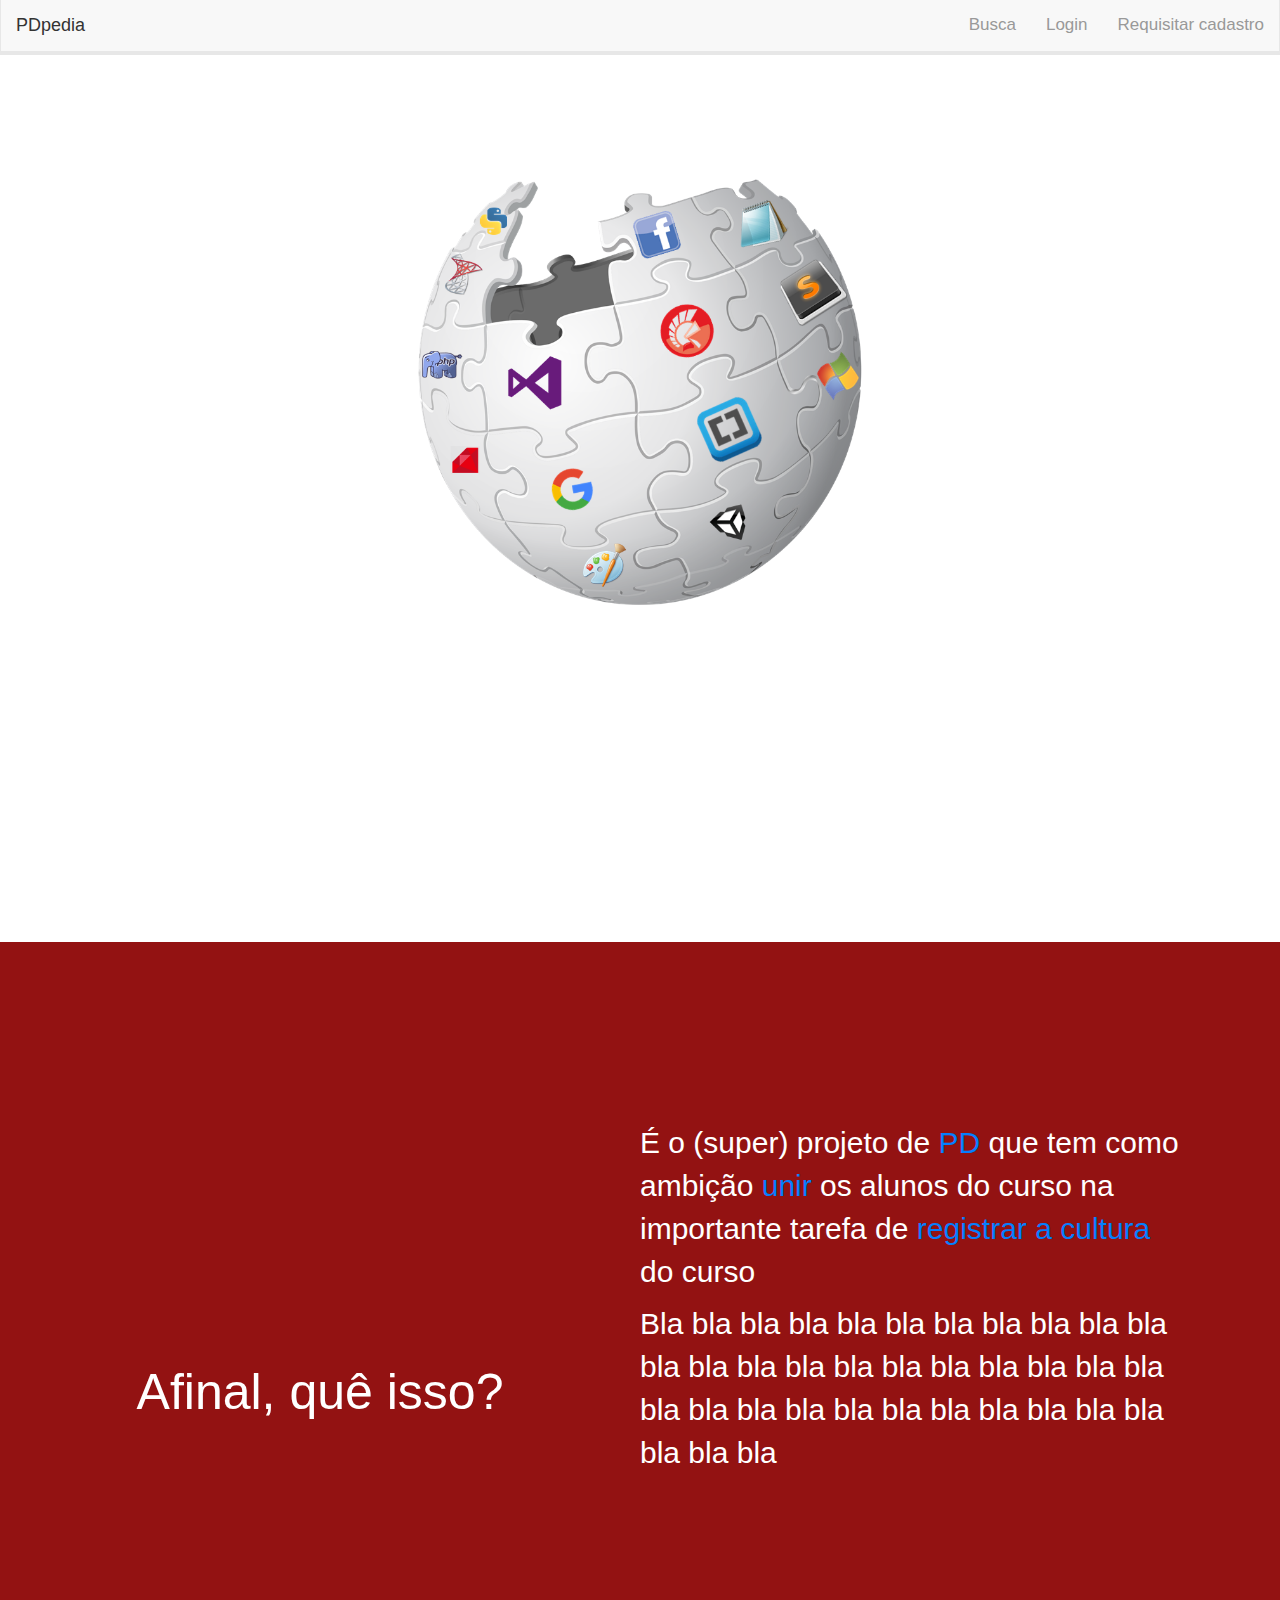
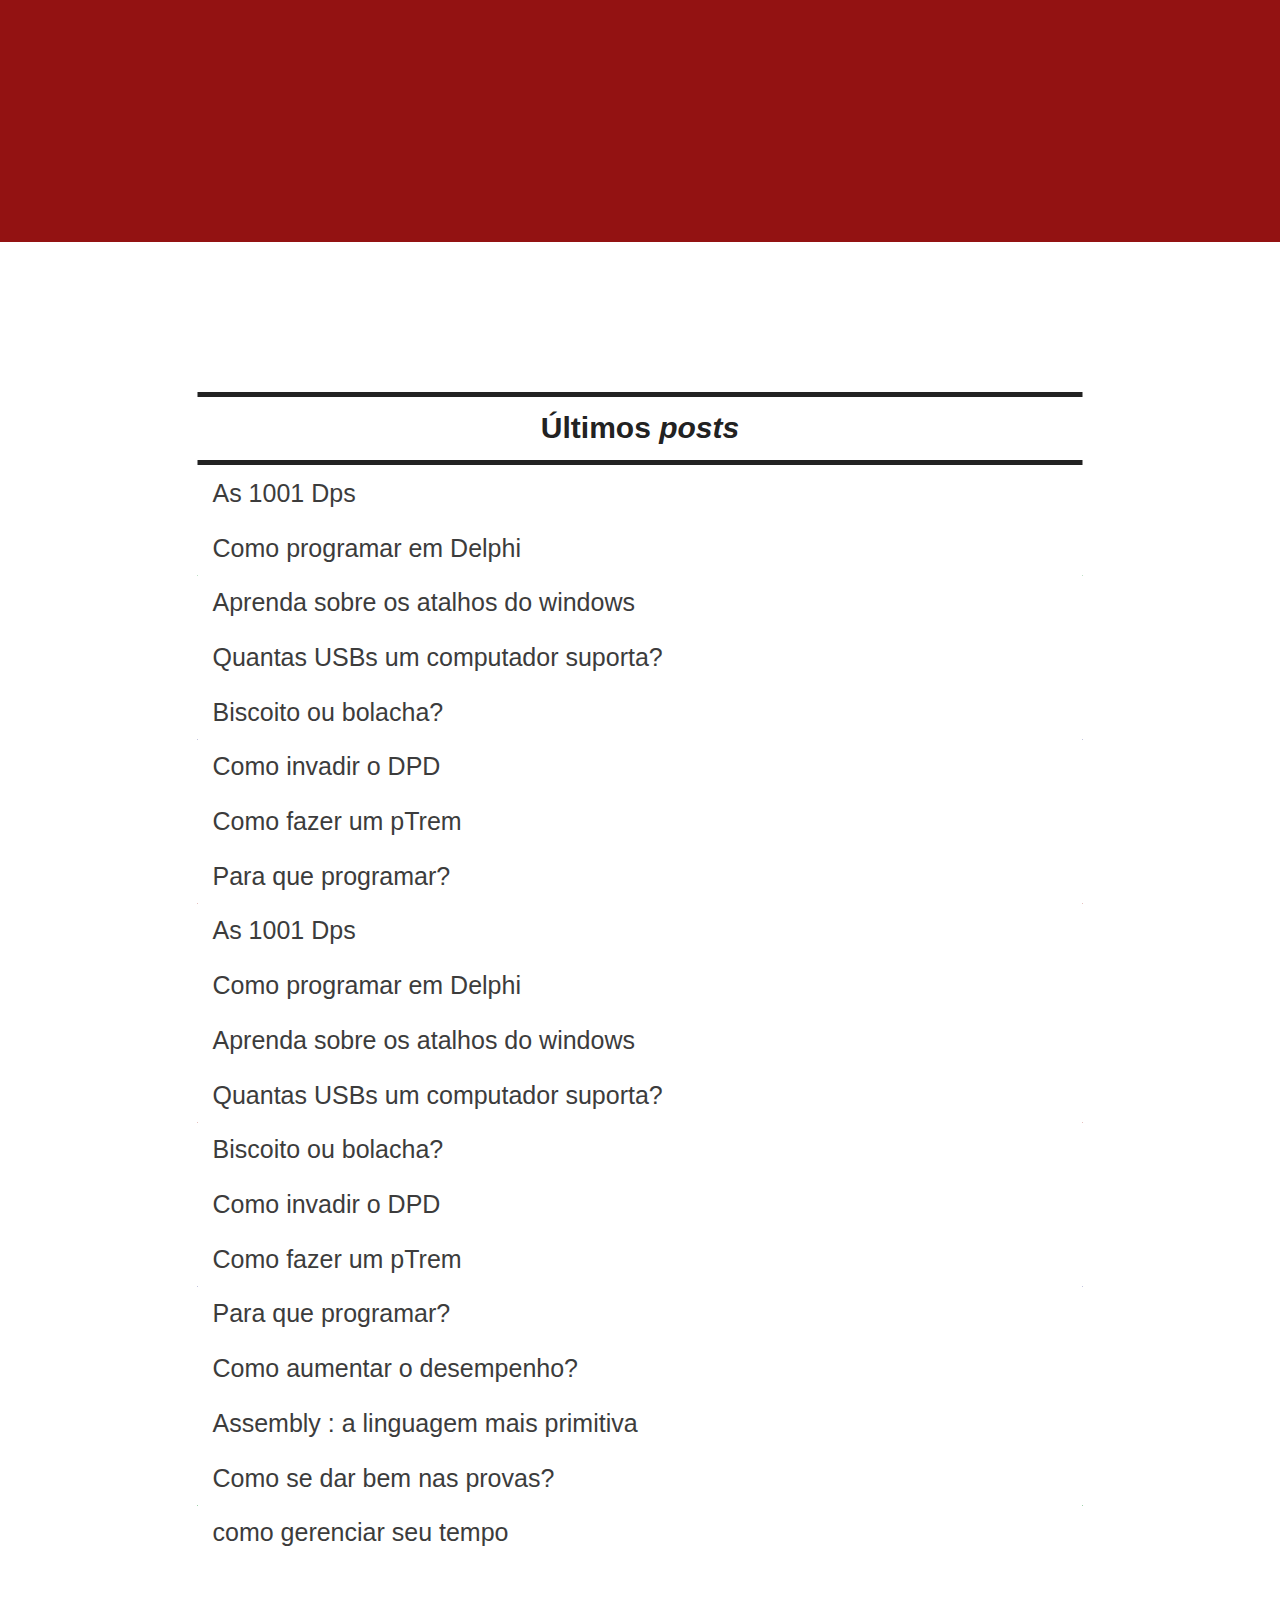
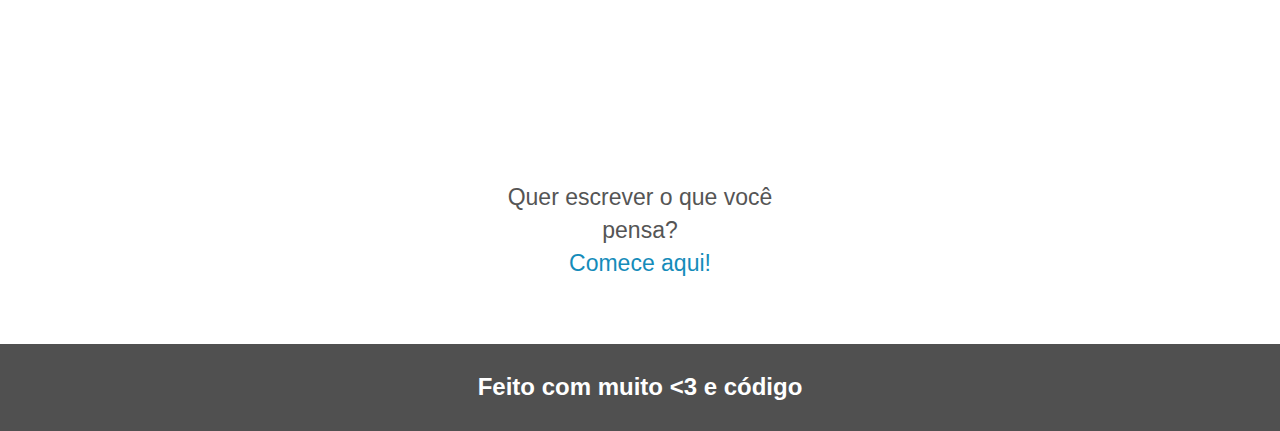
==== commit 88aee541: "Merge branch 'dev' of https://github.com/MrDallOca/PDpedia" ====
--- a/template/site/index.html
+++ b/template/site/index.html
@@ -4,8 +4,8 @@
 <head>
   <meta charset="utf-8">
   <meta name="viewport" content="initial-scale=1, maximum-scale=1, user-scalable=1">
-  <link rel="stylesheet" href="../../libraries/bootstrap/css/normalize.css">
-  <link rel="stylesheet" href="../../libraries/bootstrap/css/bootstrap.css">
+  <link rel="stylesheet" href="../../dependencies/bootstrap/css/normalize.css">
+  <link rel="stylesheet" href="../../dependencies/bootstrap/css/bootstrap.css">
   <link rel="stylesheet" href="css/theme.min.css">
   <link rel="stylesheet" href="css/master.css">
   <link rel="shortcut icon" href="images/PDpedia2.png">
@@ -13,8 +13,8 @@
 </head>
 
 <body>
-  <script src="../../libraries/jQuery/jquery-2.1.4.js" type="text/javascript"></script>
-  <script src="../../libraries/bootstrap/js/bootstrap.js" type="text/javascript"></script>
+  <script src="../../dependencies/jQuery/jquery-2.1.4.js" type="text/javascript"></script>
+  <script src="../../dependencies/bootstrap/js/bootstrap.js" type="text/javascript"></script>
   <script src="js/index.js" charset="utf-8"></script>
 
   <script type="text/javascript">
@@ -145,6 +145,30 @@
         </div>
       </div>
     </div>
+
+    <div class="descricao h1 col-xs-12 col-sm-12 col-md-6 col-lg-6">
+      <center>
+        <h1>
+              Afinal, quê isso?
+          </h1>
+      </center>
+    </div>
+
+    <div class="descricao p col-xs-12 col-sm-12 col-md-6 col-lg-6">
+      <p>
+        É o (super) projeto de <span style="color:rgb(4, 127, 255)">PD</span> que
+        tem como ambição <span style="color:rgb(4, 127, 255)">unir</span> os
+        alunos do curso na importante tarefa de <span style="color:rgb(4, 127, 255)">registrar a cultura</span>
+        do curso
+      </p>
+      <p>
+        Bla bla bla bla bla bla bla bla bla bla bla bla bla bla bla bla bla bla
+        bla bla bla bla bla bla bla bla bla bla bla bla bla bla bla bla bla bla
+        <!-- bla bla bla bla bla bla bla bla bla bla bla bla bla bla bla bla bla bla -->
+        <!-- bla bla bla bla bla bla bla bla bla bla bla -->
+      </p>
+    </div>
+
     <div id="main" class="pagina container-fluid">
       <div id="posts-wrapper" class="col-xs-12 col-sm-12 col-md-12 col-lg-12">
         <div class="center col-xs-12 col-sm-12 col-md-9 col-lg-9">
@@ -179,7 +203,7 @@
         <br>
         <br>
 
-        <label class="center text-center col-xs-6 col-sm-3 col-md-3 col-lg-3" style="margin-top: 200px;">
+        <label class="center text-center col-xs-12 col-sm-6 col-md-3 col-lg-3" style="margin-top: 200px;">
           Quer escrever o que você pensa?
           <br>
           <a href="escrever.html">Comece aqui!</a>
--- a/template/site/css/master.css
+++ b/template/site/css/master.css
@@ -59,6 +59,47 @@
 
 
 /*
+  ### DESCRICAO
+*/
+
+.descricao{
+  min-height: 500px;
+  height: 100vh;
+  margin-bottom: 100px;
+  padding-left: 0px;
+
+  background-color: rgb(147, 18, 18);
+  color: white;
+
+}
+
+.descricao.h1 {
+  margin-top: 0px;
+}
+
+.descricao.h1 h1 {
+  position: absolute;
+  top: 50%;
+  left: 50%;
+  margin-top: 0px;
+  transform: translateX(-50%) translateY(-50%);
+  width: 80%;
+  font-size: 50px;
+  color: white;
+}
+
+.descricao.p {
+  padding-top: 20vh;
+  padding-bottom: 25vh;
+  padding-right: 100px;
+
+  margin-bottom: 150px;
+
+  font-size: 30px;
+}
+
+
+/*
   ### GERAL
 */
 
@@ -113,13 +154,8 @@
 */
 
 #posts-wrapper {
-  margin-top: 100px;
   background-color: transparent;
   border: none;
-  /*padding-top: 50px;
-  padding-bottom: 50px;
-  padding-left: 100px;
-  padding-right: 100px;*/
   font-size: 25px;
 }
 
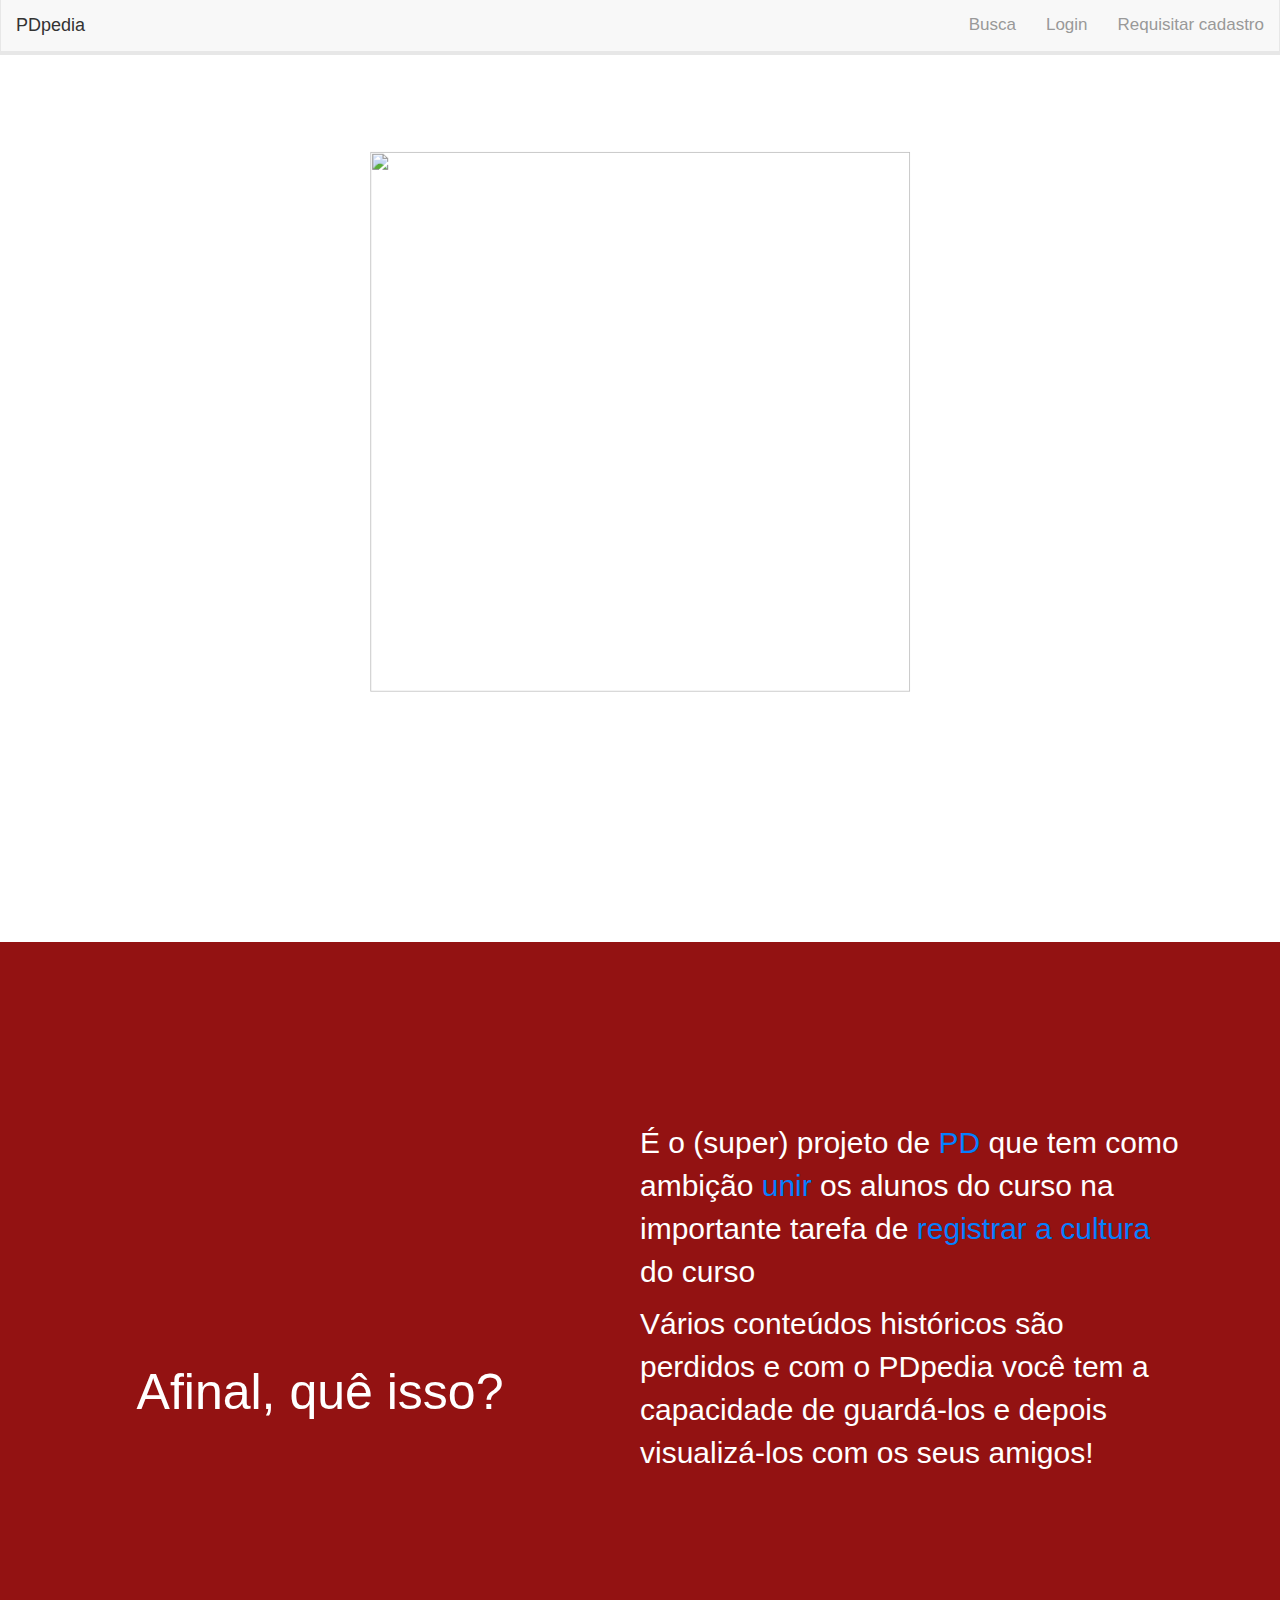
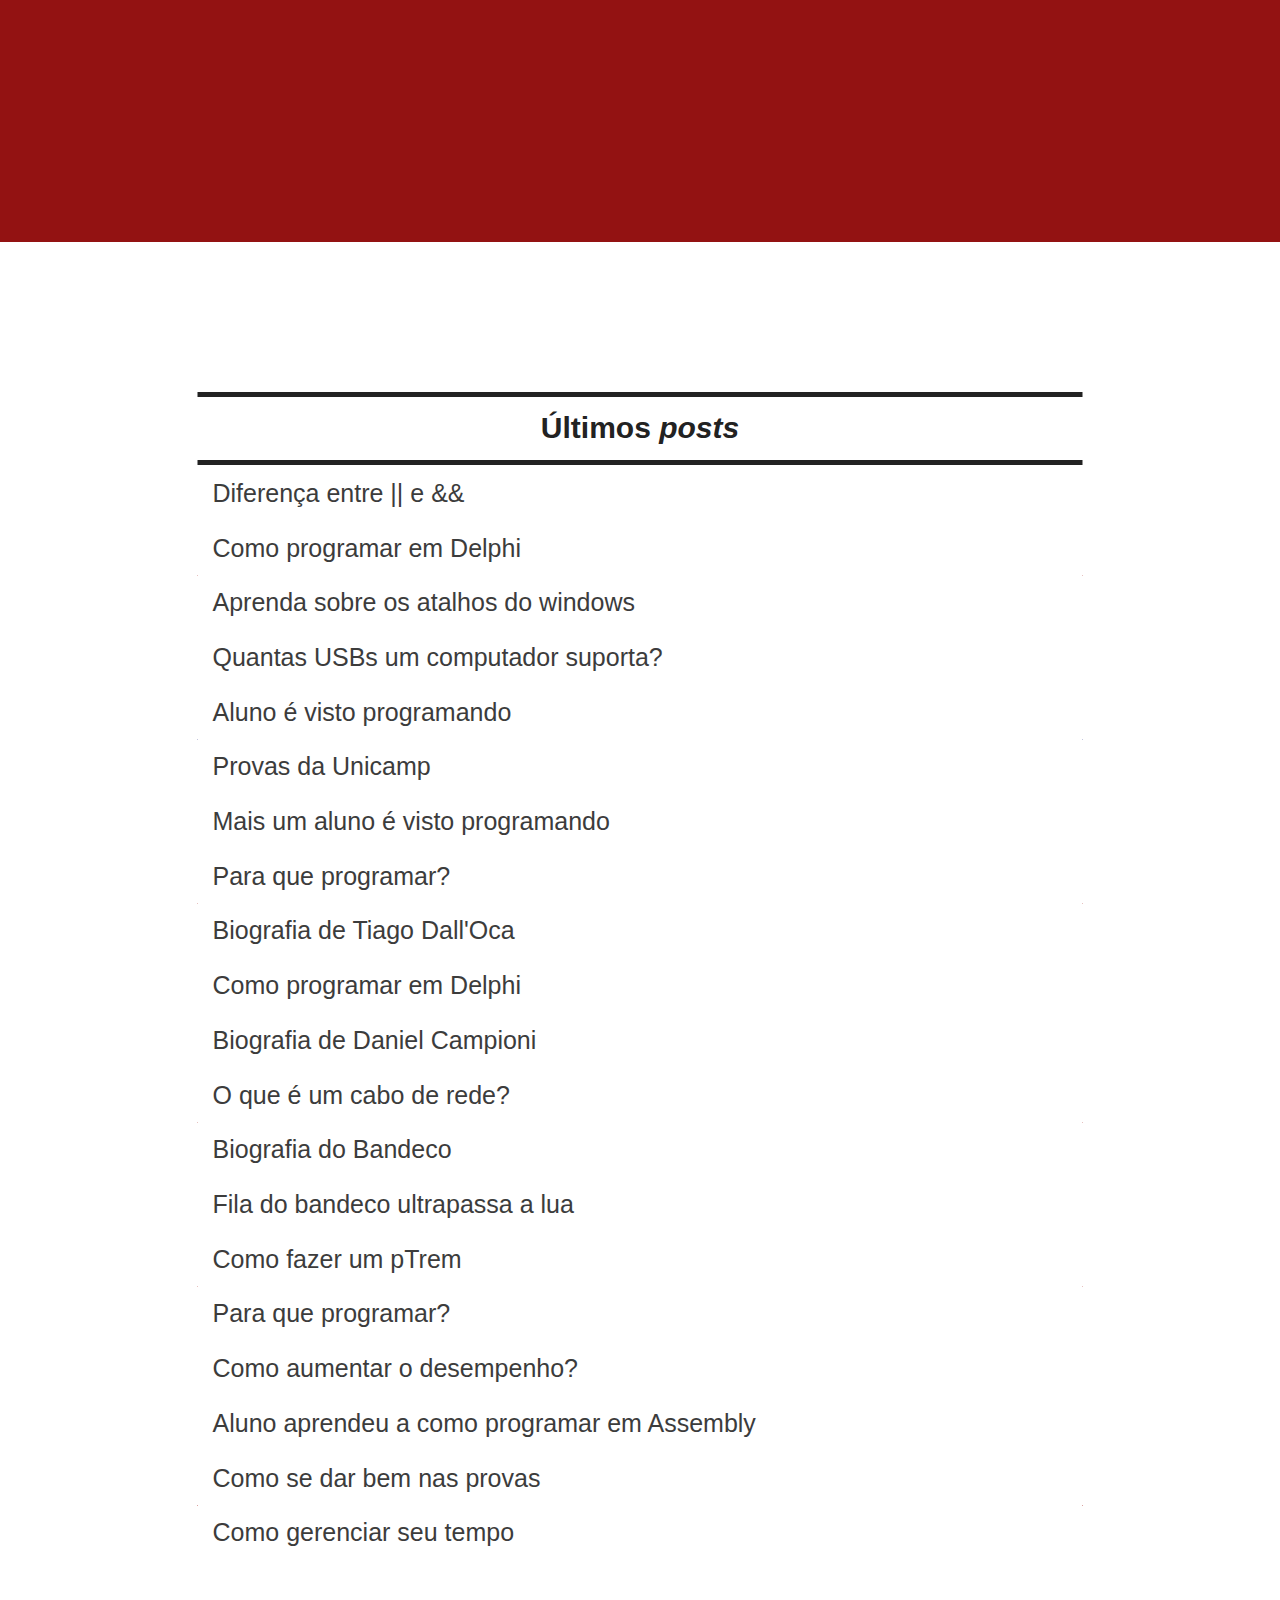
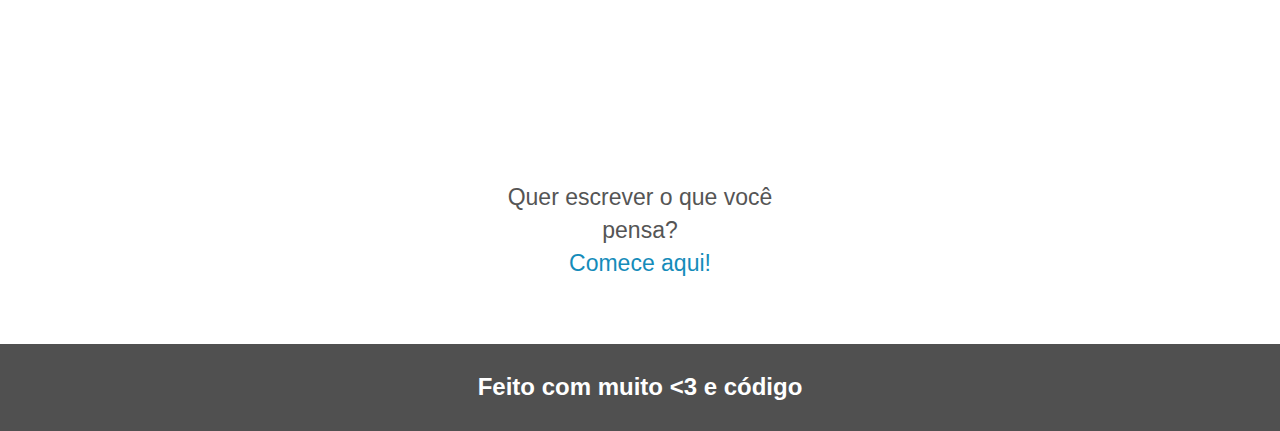
==== commit e7cf7cad: "Animaç~cao dah orara" ====
--- a/template/site/index.html
+++ b/template/site/index.html
@@ -15,6 +15,7 @@
 <body>
   <script src="../../dependencies/jQuery/jquery-2.1.4.js" type="text/javascript"></script>
   <script src="../../dependencies/bootstrap/js/bootstrap.js" type="text/javascript"></script>
+  <script src="../../dependencies/typed/typed.js" type="text/javascript"></script>
   <script src="js/index.js" charset="utf-8"></script>
 
   <script type="text/javascript">
@@ -137,11 +138,16 @@
 
   <div id="content">
     <div id="hero" class="pagina container-fluid">
-      <div class="apresentacao container-fluid col-xs-12 col-sm-12 col-md-6 col-lg-6">
+      <div id="codigo-escrevendo" class="col-xs-12 col-sm-12 col-md-8 col-lg-8">
+        <span id="maquina-de-escrever"></span>
+      </div>
+      <div class="apresentacao container-fluid">
         <div class="row">
-          <img id="hero-logo" class="center" src="images/PDpedia.png">
-          <h1 class="text-center">PDpedia</h1>
-          <h3 class="text-center">Descubra, Registre, Compartilhe</h3>
+          <img id="hero-logo" class="center" src="images/PDpedia_an.png">
+          <!-- <h1 class="text-center" style="color:gray">PDpedia</h1> -->
+          <h3 class="text-center">
+            <span>Registre e (descubra) relembre aquilo de mais importante</span>
+          </h3>
         </div>
       </div>
     </div>
@@ -162,10 +168,8 @@
         do curso
       </p>
       <p>
-        Bla bla bla bla bla bla bla bla bla bla bla bla bla bla bla bla bla bla
-        bla bla bla bla bla bla bla bla bla bla bla bla bla bla bla bla bla bla
-        <!-- bla bla bla bla bla bla bla bla bla bla bla bla bla bla bla bla bla bla -->
-        <!-- bla bla bla bla bla bla bla bla bla bla bla -->
+        Vários conteúdos históricos são perdidos e com o PDpedia você tem a capacidade de guardá-los e depois
+        visualizá-los com os seus amigos!
       </p>
     </div>
 
@@ -174,26 +178,26 @@
         <div class="center col-xs-12 col-sm-12 col-md-9 col-lg-9">
           <div class="list-group">
             <a class="list-group-item list-heading text-center">Últimos <em>posts</em></a>
-            <a href="" id="post1" class="artigo list-group-item">As 1001 Dps</a>
-            <a href="" id="post2" class="biografia list-group-item">Como programar em Delphi</a>
-            <a href="" id="post3" class="acontecimento list-group-item">Aprenda sobre os atalhos do windows</a>
+            <a href="" id="post1" class="artigo list-group-item">Diferença entre || e &&</a>
+            <a href="" id="post2" class="artigo list-group-item">Como programar em Delphi</a>
+            <a href="" id="post3" class="artigo list-group-item">Aprenda sobre os atalhos do windows</a>
             <a href="" id="post4" class="artigo list-group-item">Quantas USBs um computador suporta?</a>
-            <a href="" id="post5" class="acontecimento list-group-item">Biscoito ou bolacha?</a>
-            <a href="" id="post6" class="biografia list-group-item">Como invadir o DPD</a>
-            <a href="" id="post7" class="acontecimento list-group-item">Como fazer um pTrem</a>
-            <a href="" id="post8" class=" artigo list-group-item">Para que programar?</a>
-            <a href="" id="post9" class="artigo list-group-item">As 1001 Dps</a>
-            <a href="" id="post10" class="biografia list-group-item">Como programar em Delphi</a>
-            <a href="" id="post11" class="acontecimento list-group-item">Aprenda sobre os atalhos do windows</a>
-            <a href="" id="post12" class="artigo list-group-item">Quantas USBs um computador suporta?</a>
-            <a href="" id="post13" class="acontecimento list-group-item">Biscoito ou bolacha?</a>
-            <a href="" id="post14" class="biografia list-group-item">Como invadir o DPD</a>
-            <a href="" id="post15" class="acontecimento list-group-item">Como fazer um pTrem</a>
-            <a href="" id="post16" class=" artigo list-group-item">Para que programar?</a>
-            <a href="" id="post17" class=" biografia list-group-item">Como aumentar o desempenho?</a>
-            <a href="" id="post18" class=" acontecimento list-group-item">Assembly : a linguagem mais primitiva</a>
-            <a href="" id="post19" class=" biografia list-group-item">Como se dar bem nas provas?</a>
-            <a href="" id="post20" class=" artigo list-group-item">como gerenciar seu tempo</a>
+            <a href="" id="post5" class="acontecimento list-group-item">Aluno é visto programando</a>
+            <a href="" id="post6" class="artigo list-group-item">Provas da Unicamp</a>
+            <a href="" id="post7" class="acontecimento list-group-item">Mais um aluno é visto programando</a>
+            <a href="" id="post8" class="artigo list-group-item">Para que programar?</a>
+            <a href="" id="post9" class="biografia list-group-item">Biografia de Tiago Dall'Oca</a>
+            <a href="" id="post10" class="artigo list-group-item">Como programar em Delphi</a>
+            <a href="" id="post11" class="biografia list-group-item">Biografia de Daniel Campioni</a>
+            <a href="" id="post12" class="artigo list-group-item">O que é um cabo de rede?</a>
+            <a href="" id="post13" class="biografia list-group-item">Biografia do Bandeco</a>
+            <a href="" id="post14" class="acontecimento list-group-item">Fila do bandeco ultrapassa a lua</a>
+            <a href="" id="post15" class="artigo list-group-item">Como fazer um pTrem</a>
+            <a href="" id="post16" class="artigo list-group-item">Para que programar?</a>
+            <a href="" id="post17" class="artigo list-group-item">Como aumentar o desempenho?</a>
+            <a href="" id="post18" class="acontecimento list-group-item">Aluno aprendeu a como programar em Assembly</a>
+            <a href="" id="post19" class="artigo list-group-item">Como se dar bem nas provas</a>
+            <a href="" id="post20" class="artigo list-group-item">Como gerenciar seu tempo</a>
           </div>
         </div>
 
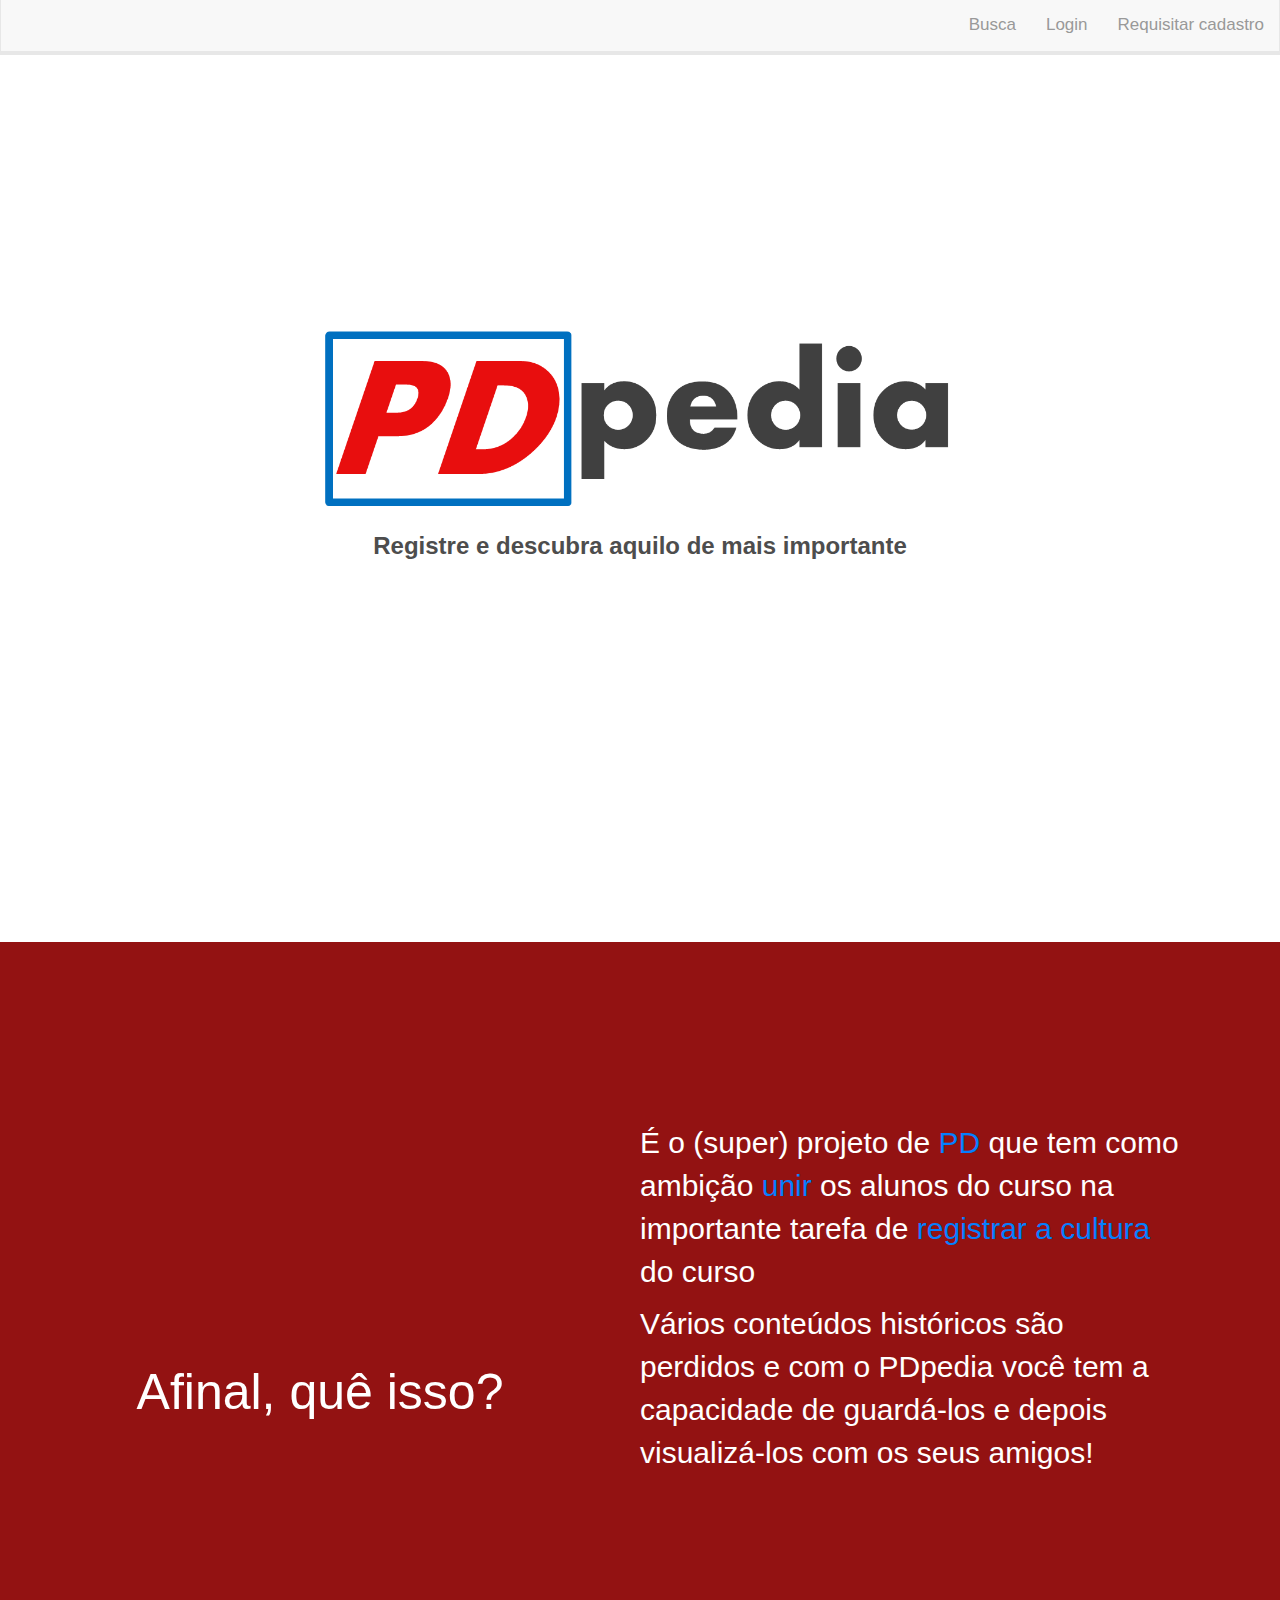
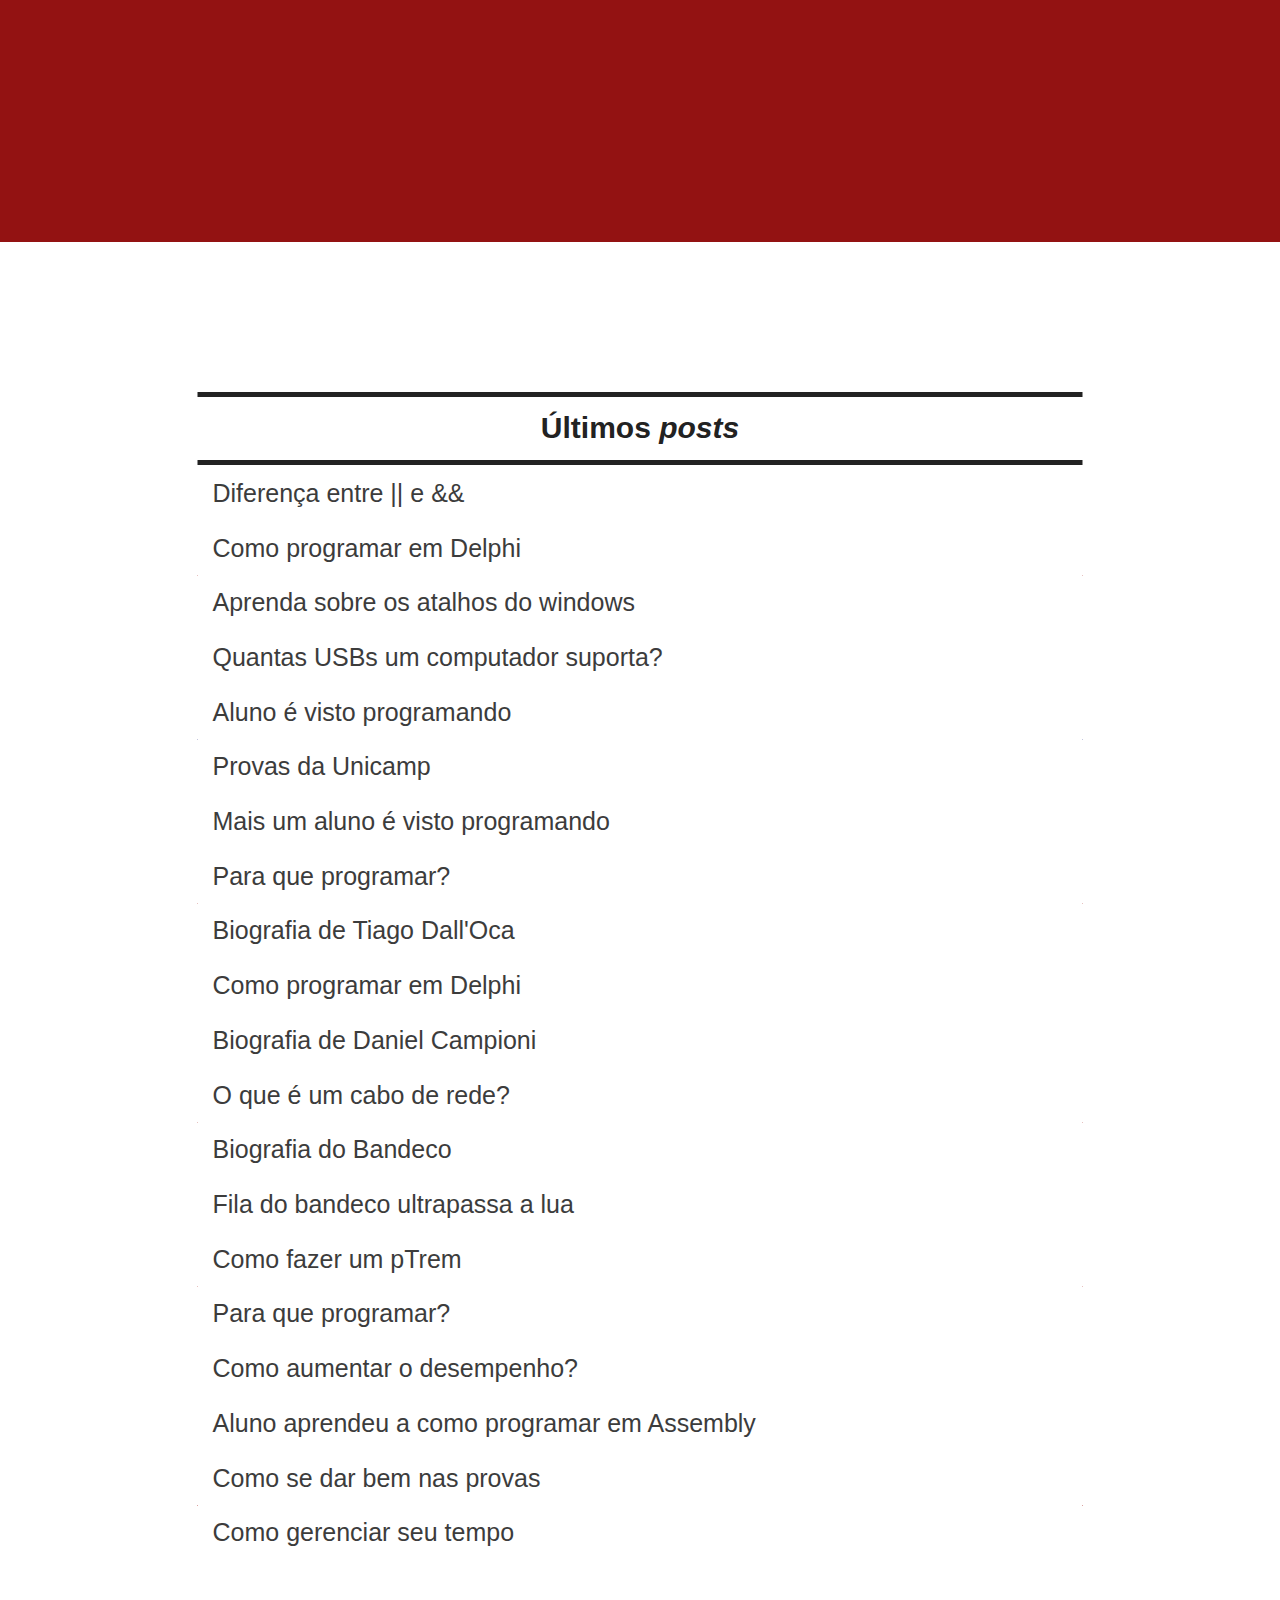
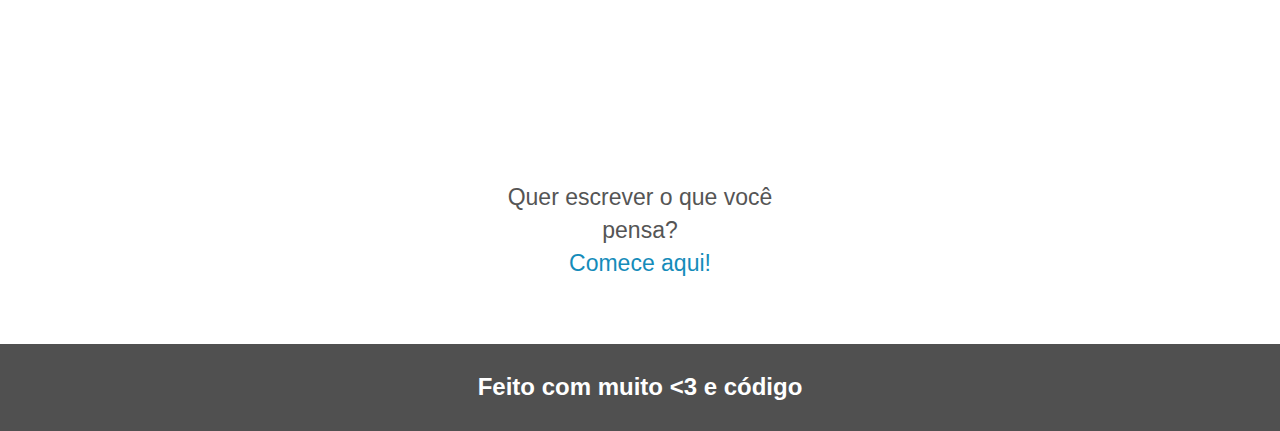
==== commit 8423a564: "Pequenos detalhes no design" ====
--- a/template/site/index.html
+++ b/template/site/index.html
@@ -8,8 +8,8 @@
   <link rel="stylesheet" href="../../dependencies/bootstrap/css/bootstrap.css">
   <link rel="stylesheet" href="css/theme.min.css">
   <link rel="stylesheet" href="css/master.css">
-  <link rel="shortcut icon" href="images/PDpedia2.png">
-  <title>PDpedia</title>
+  <link rel="shortcut icon" href="images/PDPedia_icon.png">
+  <title>pedia</title>
 </head>
 
 <body>
@@ -41,7 +41,7 @@
       <!-- Collect the nav links, forms, and other content for toggling -->
       <div class="collapse navbar-collapse" id="bs-example-navbar-collapse-1">
         <div class="navbar-header">
-          <a class="navbar-brand" href="./">PDpedia</a>
+          <!-- <a class="navbar-brand" href="./">PDpedia</a> -->
         </div>
         <ul class="nav navbar-nav navbar-right">
           <li class="dropdown dropdown-large">
@@ -143,10 +143,10 @@
       </div>
       <div class="apresentacao container-fluid">
         <div class="row">
-          <img id="hero-logo" class="center" src="images/PDpedia_an.png">
+          <img id="hero-logo" class="center" src="images/PDpedia.png">
           <!-- <h1 class="text-center" style="color:gray">PDpedia</h1> -->
           <h3 class="text-center">
-            <span>Registre e (descubra) relembre aquilo de mais importante</span>
+            <span>Registre e descubra aquilo de mais importante</span>
           </h3>
         </div>
       </div>
@@ -185,8 +185,8 @@
             <a href="" id="post5" class="acontecimento list-group-item">Aluno é visto programando</a>
             <a href="" id="post6" class="artigo list-group-item">Provas da Unicamp</a>
             <a href="" id="post7" class="acontecimento list-group-item">Mais um aluno é visto programando</a>
-            <a href="" id="post8" class="artigo list-group-item">Para que programar?</a>
-            <a href="" id="post9" class="biografia list-group-item">Biografia de Tiago Dall'Oca</a>
+            <a href="artigo.html" id="post8" class="artigo list-group-item">Para que programar?</a>
+            <a href="biografia.html" id="post9" class="biografia list-group-item">Biografia de Tiago Dall'Oca</a>
             <a href="" id="post10" class="artigo list-group-item">Como programar em Delphi</a>
             <a href="" id="post11" class="biografia list-group-item">Biografia de Daniel Campioni</a>
             <a href="" id="post12" class="artigo list-group-item">O que é um cabo de rede?</a>
--- a/template/site/css/master.css
+++ b/template/site/css/master.css
@@ -127,9 +127,20 @@
 */
 
 #hero {
-  background-image: url("../images/hero-wallpaper.jpg");
+  background-color: white;
   background-size: cover;
   height: 100vh;
+}
+
+#codigo-escrevendo{
+  height: 100vh;
+}
+#maquina-de-escrever{
+  margin-top: 70px;
+  font-family: monospace;
+  font-size: 10px;
+  float: left;
+  color: rgba(172, 172, 172, 0.8);
 }
 
 .apresentacao {
@@ -140,14 +151,45 @@
 }
 
 #hero-logo {
-  height: 60vh;
-  width: 60vh;
+  width: 50vw; /* you can use % */
+  height: auto;
 }
 
 #hero h1, #hero h3 {
-  color: white;
-}
-
+  color: rgb(77, 77, 77);
+}
+
+#hero h3{
+  text-align: center;
+  min-height: 30px;
+  /*border-bottom: 1px solid rgb(77, 77, 77);*/
+  padding-bottom: 4px;
+  font-weight: 600;
+}
+
+.typed-cursor{
+  float: left;
+  color: rgb(208, 14, 43);
+  opacity: 1;
+  -webkit-animation: blink 0.7s infinite;
+  -moz-animation: blink 0.7s infinite;
+  animation: blink 0.7s infinite;
+}
+@keyframes blink{
+  0% { opacity:1; }
+  50% { opacity:0; }
+  100% { opacity:1; }
+}
+@-webkit-keyframes blink{
+  0% { opacity:1; }
+  50% { opacity:0; }
+  100% { opacity:1; }
+}
+@-moz-keyframes blink{
+  0% { opacity:1; }
+  50% { opacity:0; }
+  100% { opacity:1; }
+}
 
 /*
   ### MAIN
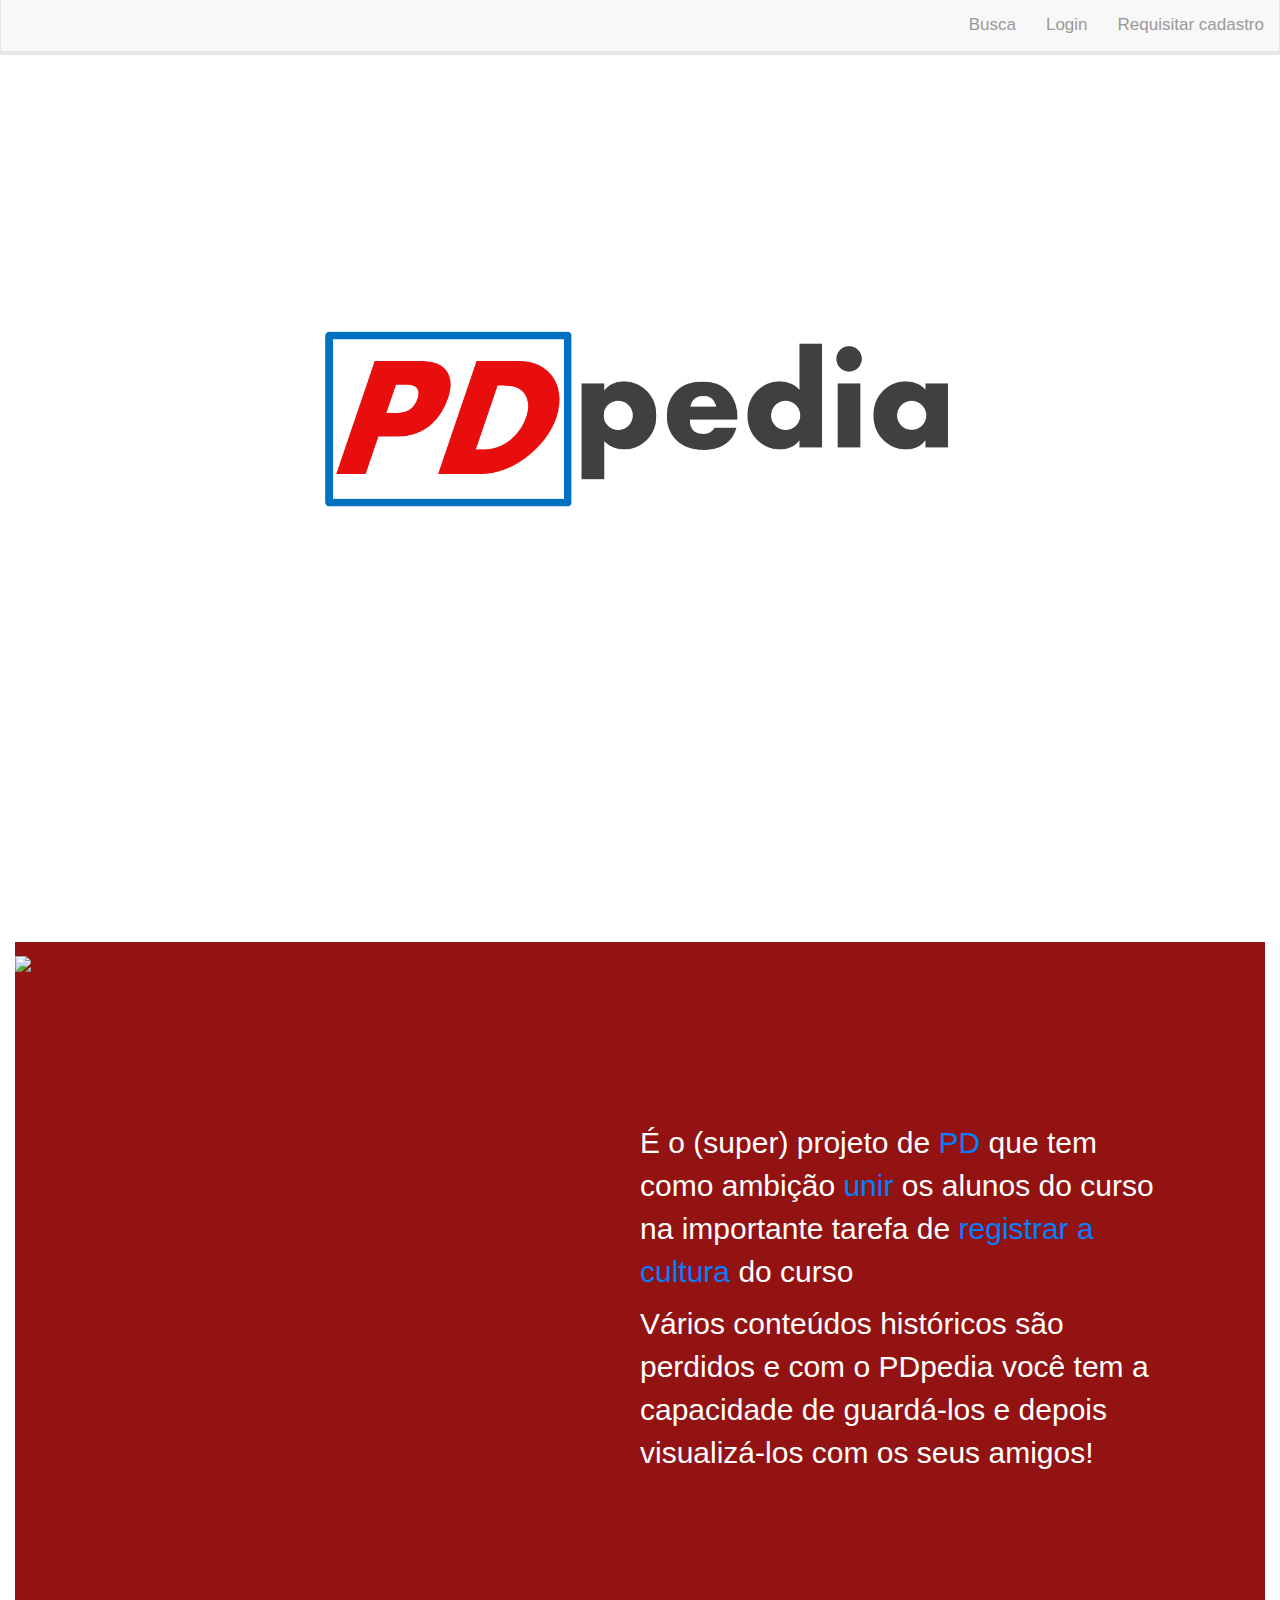
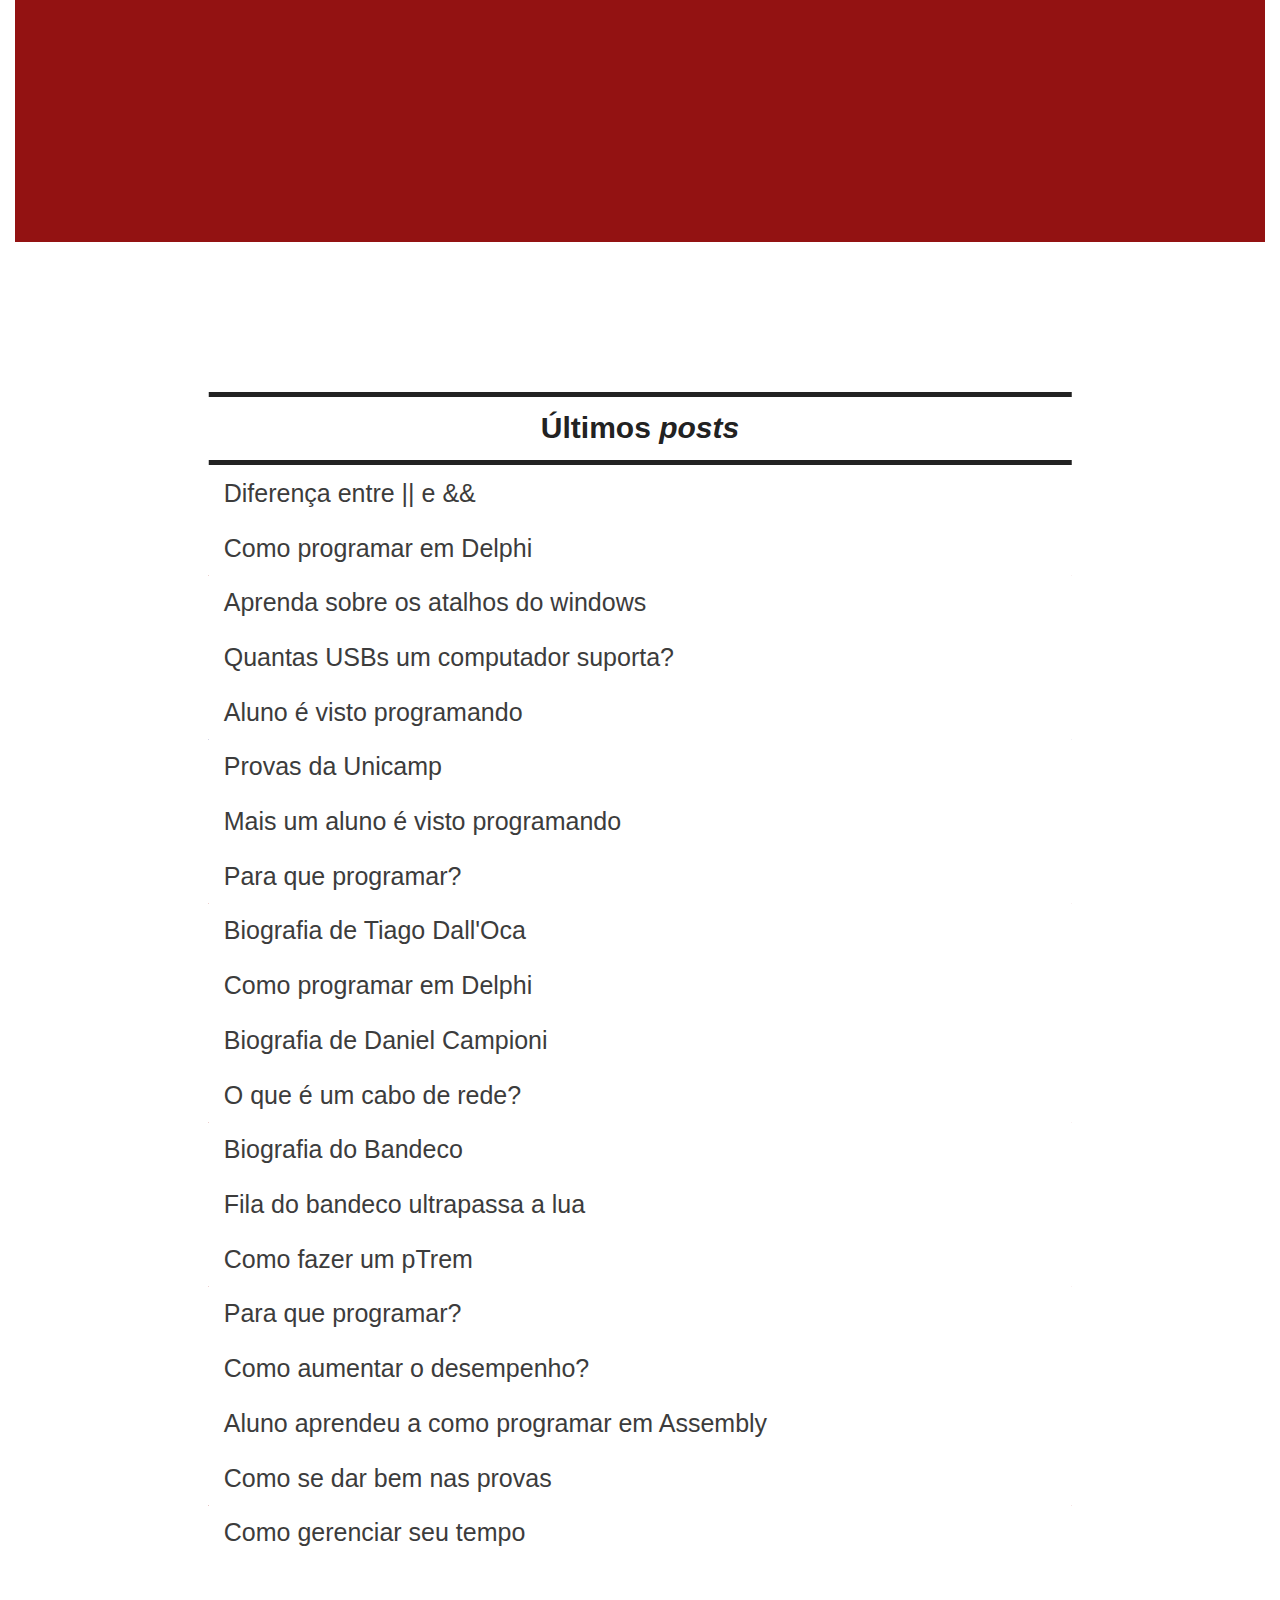
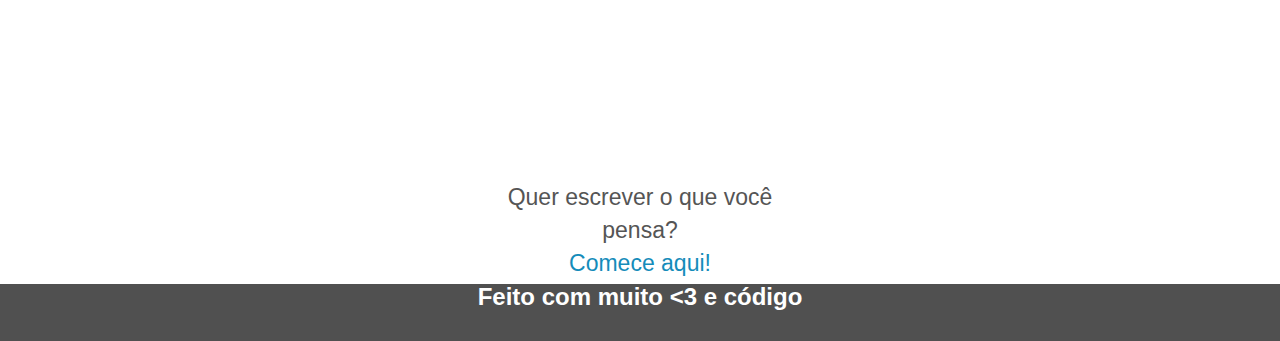
==== commit 558fee05: "Gambiarra ajustada" ====
--- a/template/site/index.html
+++ b/template/site/index.html
@@ -16,6 +16,7 @@
   <script src="../../dependencies/jQuery/jquery-2.1.4.js" type="text/javascript"></script>
   <script src="../../dependencies/bootstrap/js/bootstrap.js" type="text/javascript"></script>
   <script src="../../dependencies/typed/typed.js" type="text/javascript"></script>
+  <script src="js/master.js" charset="utf-8"></script>
   <script src="js/index.js" charset="utf-8"></script>
 
   <script type="text/javascript">
@@ -146,74 +147,68 @@
           <img id="hero-logo" class="center" src="images/PDpedia.png">
           <!-- <h1 class="text-center" style="color:gray">PDpedia</h1> -->
           <h3 class="text-center">
-            <span>Registre e descubra aquilo de mais importante</span>
+            <span id="maquina-de-apresentar"></span>
           </h3>
         </div>
       </div>
     </div>
 
-    <div class="descricao h1 col-xs-12 col-sm-12 col-md-6 col-lg-6">
-      <center>
-        <h1>
-              Afinal, quê isso?
-          </h1>
-      </center>
+<div style="background-color:white;" class="col-xs-12 col-sm-12 col-md-12 col-lg-12">
+    <div id="gato" class="descricao h1 col-xs-12 col-sm-12 col-md-6 col-lg-6">
+      <img src="images/gato-livros.jpg" style="height:100%; width:auto"/>
     </div>
 
     <div class="descricao p col-xs-12 col-sm-12 col-md-6 col-lg-6">
       <p>
-        É o (super) projeto de <span style="color:rgb(4, 127, 255)">PD</span> que
-        tem como ambição <span style="color:rgb(4, 127, 255)">unir</span> os
-        alunos do curso na importante tarefa de <span style="color:rgb(4, 127, 255)">registrar a cultura</span>
-        do curso
+        É o (super) projeto de <span style="color:rgb(4, 127, 255)">PD</span> que tem como ambição <span style="color:rgb(4, 127, 255)">unir</span> os alunos do curso na importante tarefa de <span style="color:rgb(4, 127, 255)">registrar a cultura</span>        do curso
       </p>
       <p>
-        Vários conteúdos históricos são perdidos e com o PDpedia você tem a capacidade de guardá-los e depois
-        visualizá-los com os seus amigos!
+        Vários conteúdos históricos são perdidos e com o PDpedia você tem a capacidade de guardá-los e depois visualizá-los com os seus amigos!
       </p>
     </div>
-
     <div id="main" class="pagina container-fluid">
-      <div id="posts-wrapper" class="col-xs-12 col-sm-12 col-md-12 col-lg-12">
-        <div class="center col-xs-12 col-sm-12 col-md-9 col-lg-9">
-          <div class="list-group">
-            <a class="list-group-item list-heading text-center">Últimos <em>posts</em></a>
-            <a href="" id="post1" class="artigo list-group-item">Diferença entre || e &&</a>
-            <a href="" id="post2" class="artigo list-group-item">Como programar em Delphi</a>
-            <a href="" id="post3" class="artigo list-group-item">Aprenda sobre os atalhos do windows</a>
-            <a href="" id="post4" class="artigo list-group-item">Quantas USBs um computador suporta?</a>
-            <a href="" id="post5" class="acontecimento list-group-item">Aluno é visto programando</a>
-            <a href="" id="post6" class="artigo list-group-item">Provas da Unicamp</a>
-            <a href="" id="post7" class="acontecimento list-group-item">Mais um aluno é visto programando</a>
-            <a href="artigo.html" id="post8" class="artigo list-group-item">Para que programar?</a>
-            <a href="biografia.html" id="post9" class="biografia list-group-item">Biografia de Tiago Dall'Oca</a>
-            <a href="" id="post10" class="artigo list-group-item">Como programar em Delphi</a>
-            <a href="" id="post11" class="biografia list-group-item">Biografia de Daniel Campioni</a>
-            <a href="" id="post12" class="artigo list-group-item">O que é um cabo de rede?</a>
-            <a href="" id="post13" class="biografia list-group-item">Biografia do Bandeco</a>
-            <a href="" id="post14" class="acontecimento list-group-item">Fila do bandeco ultrapassa a lua</a>
-            <a href="" id="post15" class="artigo list-group-item">Como fazer um pTrem</a>
-            <a href="" id="post16" class="artigo list-group-item">Para que programar?</a>
-            <a href="" id="post17" class="artigo list-group-item">Como aumentar o desempenho?</a>
-            <a href="" id="post18" class="acontecimento list-group-item">Aluno aprendeu a como programar em Assembly</a>
-            <a href="" id="post19" class="artigo list-group-item">Como se dar bem nas provas</a>
-            <a href="" id="post20" class="artigo list-group-item">Como gerenciar seu tempo</a>
+      
+        <div id="posts-wrapper" class="col-xs-12 col-sm-12 col-md-12 col-lg-12">
+          <div class="center col-xs-12 col-sm-12 col-md-9 col-lg-9">
+            <div class="list-group">
+              <a class="list-group-item list-heading text-center">Últimos <em>posts</em></a>
+              <a href="#" id="post1" class="artigo list-group-item">Diferença entre || e &&</a>
+              <a href="#" id="post2" class="artigo list-group-item">Como programar em Delphi</a>
+              <a href="#" id="post3" class="artigo list-group-item">Aprenda sobre os atalhos do windows</a>
+              <a href="#" id="post4" class="artigo list-group-item">Quantas USBs um computador suporta?</a>
+              <a href="#" id="post5" class="acontecimento list-group-item">Aluno é visto programando</a>
+              <a href="#" id="post6" class="artigo list-group-item">Provas da Unicamp</a>
+              <a href="#" id="post7" class="acontecimento list-group-item">Mais um aluno é visto programando</a>
+              <a href="artigo.html" id="post8" class="artigo list-group-item">Para que programar?</a>
+              <a href="biografia.html" id="post9" class="biografia list-group-item">Biografia de Tiago Dall'Oca</a>
+              <a href="#" id="post10" class="artigo list-group-item">Como programar em Delphi</a>
+              <a href="#" id="post11" class="biografia list-group-item">Biografia de Daniel Campioni</a>
+              <a href="#" id="post12" class="artigo list-group-item">O que é um cabo de rede?</a>
+              <a href="#" id="post13" class="biografia list-group-item">Biografia do Bandeco</a>
+              <a href="#" id="post14" class="acontecimento list-group-item">Fila do bandeco ultrapassa a lua</a>
+              <a href="#" id="post15" class="artigo list-group-item">Como fazer um pTrem</a>
+              <a href="#" id="post16" class="artigo list-group-item">Para que programar?</a>
+              <a href="#" id="post17" class="artigo list-group-item">Como aumentar o desempenho?</a>
+              <a href="#" id="post18" class="acontecimento list-group-item">Aluno aprendeu a como programar em Assembly</a>
+              <a href="#" id="post19" class="artigo list-group-item">Como se dar bem nas provas</a>
+              <a href="#" id="post20" class="artigo list-group-item">Como gerenciar seu tempo</a>
+            </div>
           </div>
+
+          <br>
+          <br>
+          <br>
+          <br>
+          <br>
+
+          <label class="center text-center col-xs-12 col-sm-6 col-md-3 col-lg-3" style="margin-top: 200px;">
+            Quer escrever o que você pensa?
+            <br>
+            <a href="escrever.html">Comece aqui!</a>
+          </label>
         </div>
-
-        <br>
-        <br>
-        <br>
-        <br>
-        <br>
-
-        <label class="center text-center col-xs-12 col-sm-6 col-md-3 col-lg-3" style="margin-top: 200px;">
-          Quer escrever o que você pensa?
-          <br>
-          <a href="escrever.html">Comece aqui!</a>
-        </label>
-      </div>
-    </div>
+      </div>
+      </div>
   </div>
 
   <div class="footer">
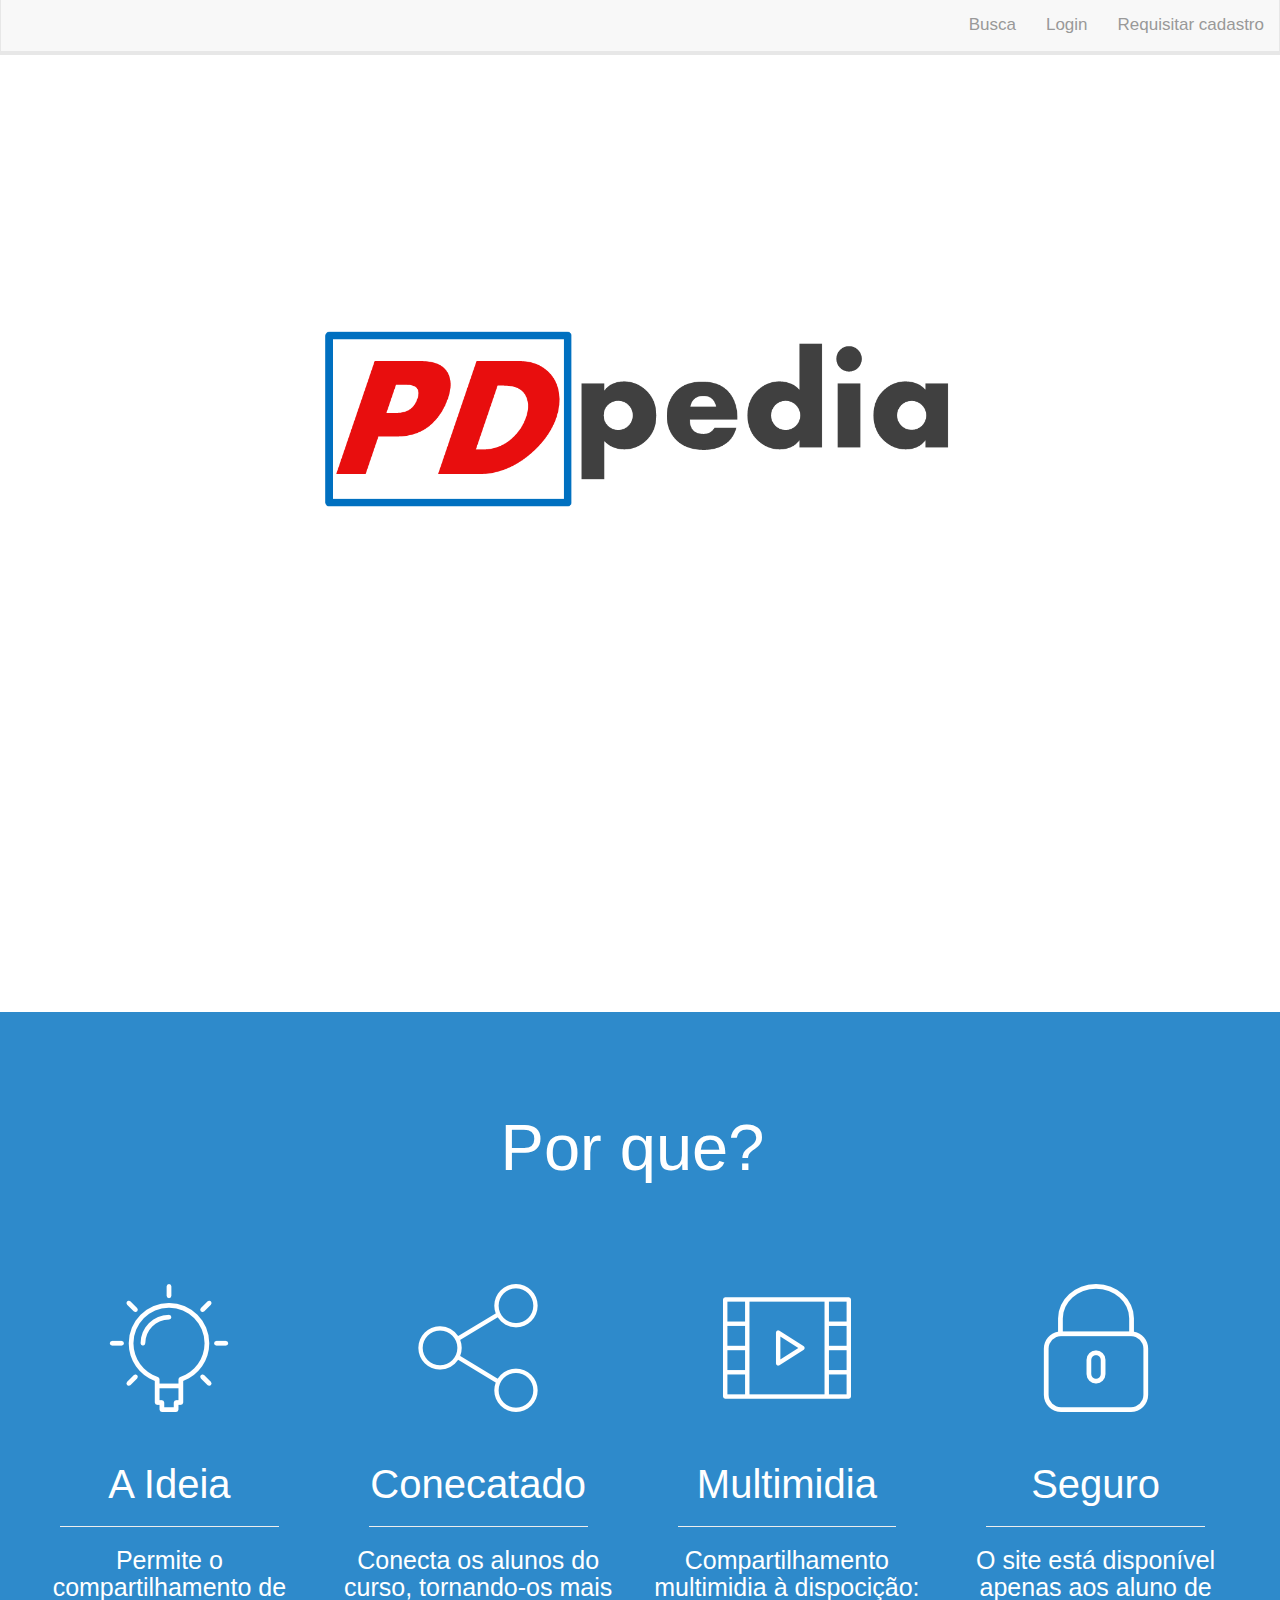
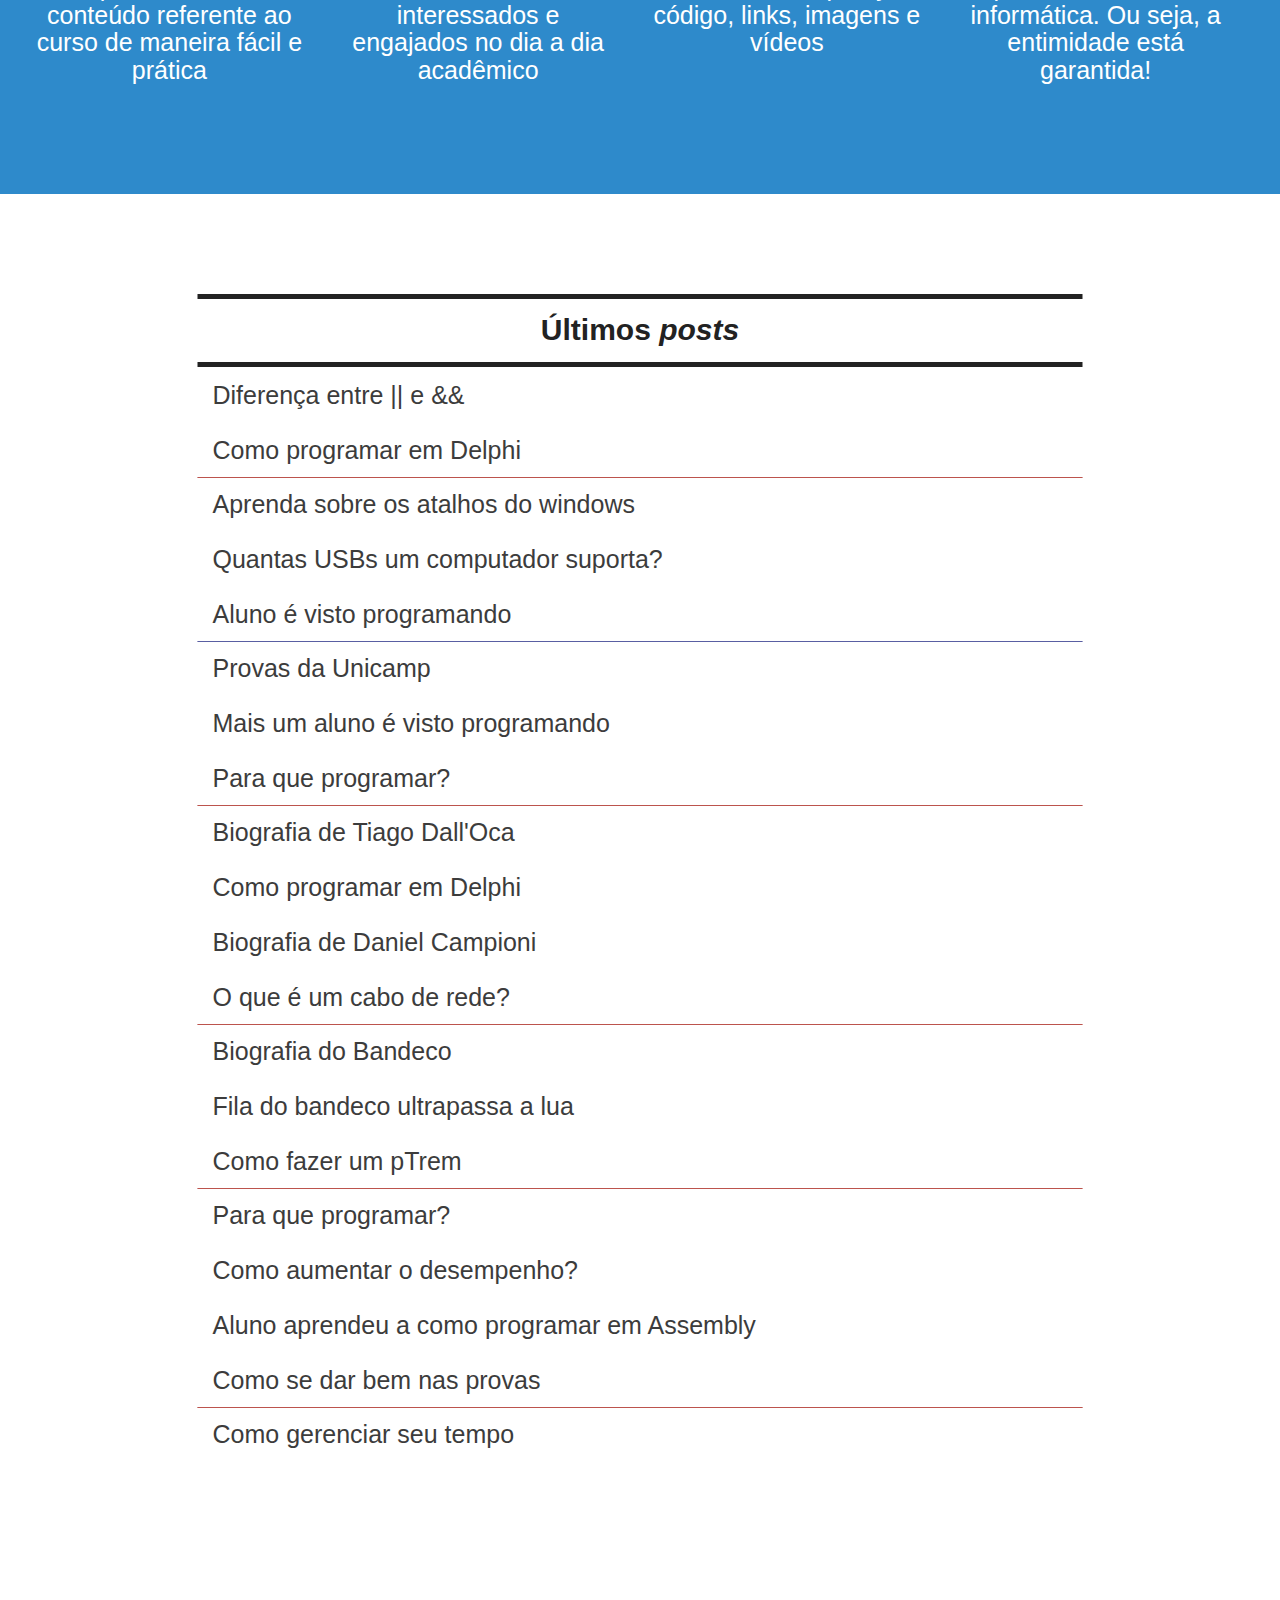
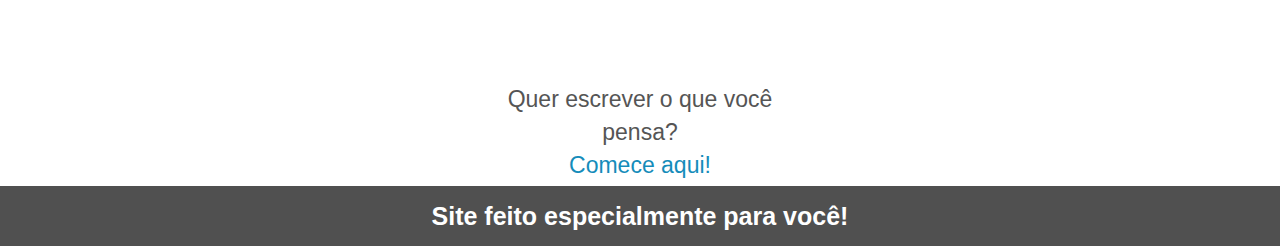
==== commit 34ebe2f5: "Descricao secundaria feita" ====
--- a/template/site/index.html
+++ b/template/site/index.html
@@ -13,18 +13,7 @@
 </head>
 
 <body>
-  <script src="../../dependencies/jQuery/jquery-2.1.4.js" type="text/javascript"></script>
-  <script src="../../dependencies/bootstrap/js/bootstrap.js" type="text/javascript"></script>
-  <script src="../../dependencies/typed/typed.js" type="text/javascript"></script>
-  <script src="js/master.js" charset="utf-8"></script>
-  <script src="js/index.js" charset="utf-8"></script>
-
-  <script type="text/javascript">
-    $('.dropdown-menu').find('form').click(function(e) {
-      e.stopPropagation();
-    });
-  </script>
-
+<div  id="wrap">
   <nav class="navbar navbar-default navbar-fixed-top">
     <div class="container-fluid">
       <!-- Brand and toggle get grouped for better mobile display -->
@@ -153,21 +142,45 @@
       </div>
     </div>
 
-<div style="background-color:white;" class="col-xs-12 col-sm-12 col-md-12 col-lg-12">
-    <div id="gato" class="descricao h1 col-xs-12 col-sm-12 col-md-6 col-lg-6">
-      <img src="images/gato-livros.jpg" style="height:100%; width:auto"/>
-    </div>
-
-    <div class="descricao p col-xs-12 col-sm-12 col-md-6 col-lg-6">
-      <p>
-        É o (super) projeto de <span style="color:rgb(4, 127, 255)">PD</span> que tem como ambição <span style="color:rgb(4, 127, 255)">unir</span> os alunos do curso na importante tarefa de <span style="color:rgb(4, 127, 255)">registrar a cultura</span>        do curso
-      </p>
-      <p>
-        Vários conteúdos históricos são perdidos e com o PDpedia você tem a capacidade de guardá-los e depois visualizá-los com os seus amigos!
-      </p>
+    <div class="descricao h1 col-xs-12 col-sm-12 col-md-12 col-lg-12">
+      <center>
+        <h1>
+          Por que?
+          </h1>
+        <div id="explicao" class="container-fluid">
+          <div class="col-xs-12 col-sm-12 col-md-3 col-lg-3">
+            <div class="row">
+              <img src="images/icons/idea.png" />
+            </div>
+            <h1>A Ideia<br><hr></h1>
+            <p>Permite o compartilhamento de conteúdo referente ao curso de maneira fácil e prática</p>
+          </div>
+          <div class="col-xs-12 col-sm-12 col-md-3 col-lg-3">
+            <div class="row">
+              <img src="images/icons/share.png" />
+            </div>
+            <h1>Conecatado<br><hr></h1>
+            <p>Conecta os alunos do curso, tornando-os mais interessados e engajados no dia a dia acadêmico</p>
+          </div>
+          <div class="col-xs-12 col-sm-12 col-md-3 col-lg-3">
+            <div class="row">
+              <img src="images/icons/video-player.png" />
+            </div>
+            <h1>Multimidia<br><hr></h1>
+            <p>Compartilhamento multimidia à dispocição: código, links, imagens e vídeos</p>
+          </div>
+          <div class="col-xs-12 col-sm-12 col-md-3 col-lg-3">
+            <div class="row">
+              <img src="images/icons/locked.png" />
+            </div>
+            <h1>Seguro<br><hr></h1>
+            <p>O site está disponível apenas aos aluno de informática. Ou seja, a entimidade está garantida! </p>
+          </div>
+        </div>
+      </center>
     </div>
     <div id="main" class="pagina container-fluid">
-      
+
         <div id="posts-wrapper" class="col-xs-12 col-sm-12 col-md-12 col-lg-12">
           <div class="center col-xs-12 col-sm-12 col-md-9 col-lg-9">
             <div class="list-group">
@@ -208,15 +221,28 @@
           </label>
         </div>
       </div>
+<footer class="footer">
+      <div class="container">
+        <center>
+          <p class="text-muted">Site feito especialmente para você!</p>
+        </center>
+      </div>
+    </footer>
       </div>
   </div>
-
-  <div class="footer">
-    <center>
-      <h3>Feito com muito <3 e código</h1>
-    </center>
-  </div>
+</div>
+  <script src="../../dependencies/jQuery/jquery-2.1.4.js" type="text/javascript"></script>
+  <script src="../../dependencies/bootstrap/js/bootstrap.js" type="text/javascript"></script>
+  <script src="../../dependencies/typed/typed.js" type="text/javascript"></script>
+  <script src="js/master.js" charset="utf-8"></script>
+  <script src="js/index.js" charset="utf-8"></script>
+
+  <script type="text/javascript">
+    $('.dropdown-menu').find('form').click(function(e) {
+      e.stopPropagation();
+    });
+  </script>
 
 </body>
-
+<div>Icons made by <a href="http://www.flaticon.com/authors/flat-icons" title="Flat Icons">Flat Icons</a> from <a href="http://www.flaticon.com" title="Flaticon">www.flaticon.com</a> is licensed by <a href="http://creativecommons.org/licenses/by/3.0/" title="Creative Commons BY 3.0" target="_blank">CC 3.0 BY</a></div>
 </html>
--- a/template/site/css/master.css
+++ b/template/site/css/master.css
@@ -62,15 +62,19 @@
   ### DESCRICAO
 */
 
-.descricao{
-  min-height: 500px;
-  height: 100vh;
+#gato{
+  position: absolute;
+  top: 0px;
+  width: 100%;
+  height: 100%;
+  background:radial-gradient(ellipse at center, rgba(0,0,0,0.25) 0%, rgba(14, 14, 14, 0.68) 73%, rgba(20,20,20,0.6) 100%);
+}
+
+.descricao {
   margin-bottom: 100px;
   padding-left: 0px;
-
-  background-color: rgb(147, 18, 18);
-  color: white;
-
+  background-color: rgba(0, 112, 192, 0.82);
+  font-weight: lighter;
 }
 
 .descricao.h1 {
@@ -78,26 +82,31 @@
 }
 
 .descricao.h1 h1 {
-  position: absolute;
-  top: 50%;
-  left: 50%;
-  margin-top: 0px;
-  transform: translateX(-50%) translateY(-50%);
-  width: 80%;
-  font-size: 50px;
-  color: white;
-}
-
-.descricao.p {
-  padding-top: 20vh;
-  padding-bottom: 25vh;
-  padding-right: 100px;
-
-  margin-bottom: 150px;
-
-  font-size: 30px;
-}
-
+  margin-top: 100px;
+  margin-bottom: 100px;
+  font-size: 65px;
+  font-weight: lighter;
+  color: white;
+}
+
+.descricao p{
+  text-align: center;
+  margin-top: 20px;
+  font-size: 25px;
+  color: white;
+}
+
+#explicao h1{
+  margin-top: 50px;
+  margin-bottom: 20px;
+  font-size: 40px;
+  padding-right: 30px;
+  padding-left: 30px;
+}
+
+.descricao{
+  padding-bottom: 100px;
+}
 
 /*
   ### GERAL
@@ -132,15 +141,20 @@
   height: 100vh;
 }
 
-#codigo-escrevendo{
+#codigo-escrevendo {
+  margin-top: 70px;
   height: 100vh;
 }
-#maquina-de-escrever{
-  margin-top: 70px;
+
+#maquina-de-escrever {
+  white-space:pre;
   font-family: monospace;
   font-size: 10px;
-  float: left;
   color: rgba(172, 172, 172, 0.8);
+}
+
+#maquina-de-apresentar{
+  white-space:pre;
 }
 
 .apresentacao {
@@ -151,7 +165,8 @@
 }
 
 #hero-logo {
-  width: 50vw; /* you can use % */
+  width: 50vw;
+  /* you can use % */
   height: auto;
 }
 
@@ -159,7 +174,7 @@
   color: rgb(77, 77, 77);
 }
 
-#hero h3{
+#hero h3 {
   text-align: center;
   min-height: 30px;
   /*border-bottom: 1px solid rgb(77, 77, 77);*/
@@ -167,36 +182,58 @@
   font-weight: 600;
 }
 
-.typed-cursor{
-  float: left;
+.typed-cursor {
+  /*float: left;*/
   color: rgb(208, 14, 43);
   opacity: 1;
   -webkit-animation: blink 0.7s infinite;
   -moz-animation: blink 0.7s infinite;
   animation: blink 0.7s infinite;
 }
-@keyframes blink{
-  0% { opacity:1; }
-  50% { opacity:0; }
-  100% { opacity:1; }
-}
-@-webkit-keyframes blink{
-  0% { opacity:1; }
-  50% { opacity:0; }
-  100% { opacity:1; }
-}
-@-moz-keyframes blink{
-  0% { opacity:1; }
-  50% { opacity:0; }
-  100% { opacity:1; }
-}
+
+@keyframes blink {
+  0% {
+    opacity: 1;
+  }
+  50% {
+    opacity: 0;
+  }
+  100% {
+    opacity: 1;
+  }
+}
+
+@-webkit-keyframes blink {
+  0% {
+    opacity: 1;
+  }
+  50% {
+    opacity: 0;
+  }
+  100% {
+    opacity: 1;
+  }
+}
+
+@-moz-keyframes blink {
+  0% {
+    opacity: 1;
+  }
+  50% {
+    opacity: 0;
+  }
+  100% {
+    opacity: 1;
+  }
+}
+
 
 /*
   ### MAIN
 */
 
 #posts-wrapper {
-  background-color: transparent;
+  background-color: rgba(255, 255, 255, 0.3);;
   border: none;
   font-size: 25px;
 }
@@ -241,6 +278,7 @@
   background-attachment: scroll;
   background-position: 100% -100%;
   background-size: 200% 200%;
+  background-color: rgba(255, 255, 255, 0.3);;
 }
 
 #posts-wrapper .list-group .list-group-item.list-heading {
@@ -249,7 +287,7 @@
   border-radius: 0px;
   font-size: 30px;
   font-weight: bold;
-  background-color: white;
+  background-color: rgba(255, 255, 255, 0.3);;
   color: rgb(34, 34, 34);
   border-top: rgb(34, 34, 34) solid 5px;
   border-bottom: rgb(34, 34, 34) solid 5px;
@@ -261,14 +299,24 @@
 }
 
 .footer {
+  position: absolute;
+  left: 0px;
+  width: 100%;
+  height: 60px;
   background-color: rgb(80, 80, 80);
-  margin-bottom: 0px;
-}
-
-.footer h3 {
-  padding-top: 30px;
-  padding-bottom: 30px;
-  margin-bottom: 0px;
+}
+
+.footer p {
+  padding-top: 13px;
   color: white;
   font-weight: bold;
-}
+  font-size: 25px;
+}
+
+#wrap 
+{
+  min-height: 100%;
+  height: auto !important;
+  height: 100%;
+  margin: 0 auto -60px;
+}
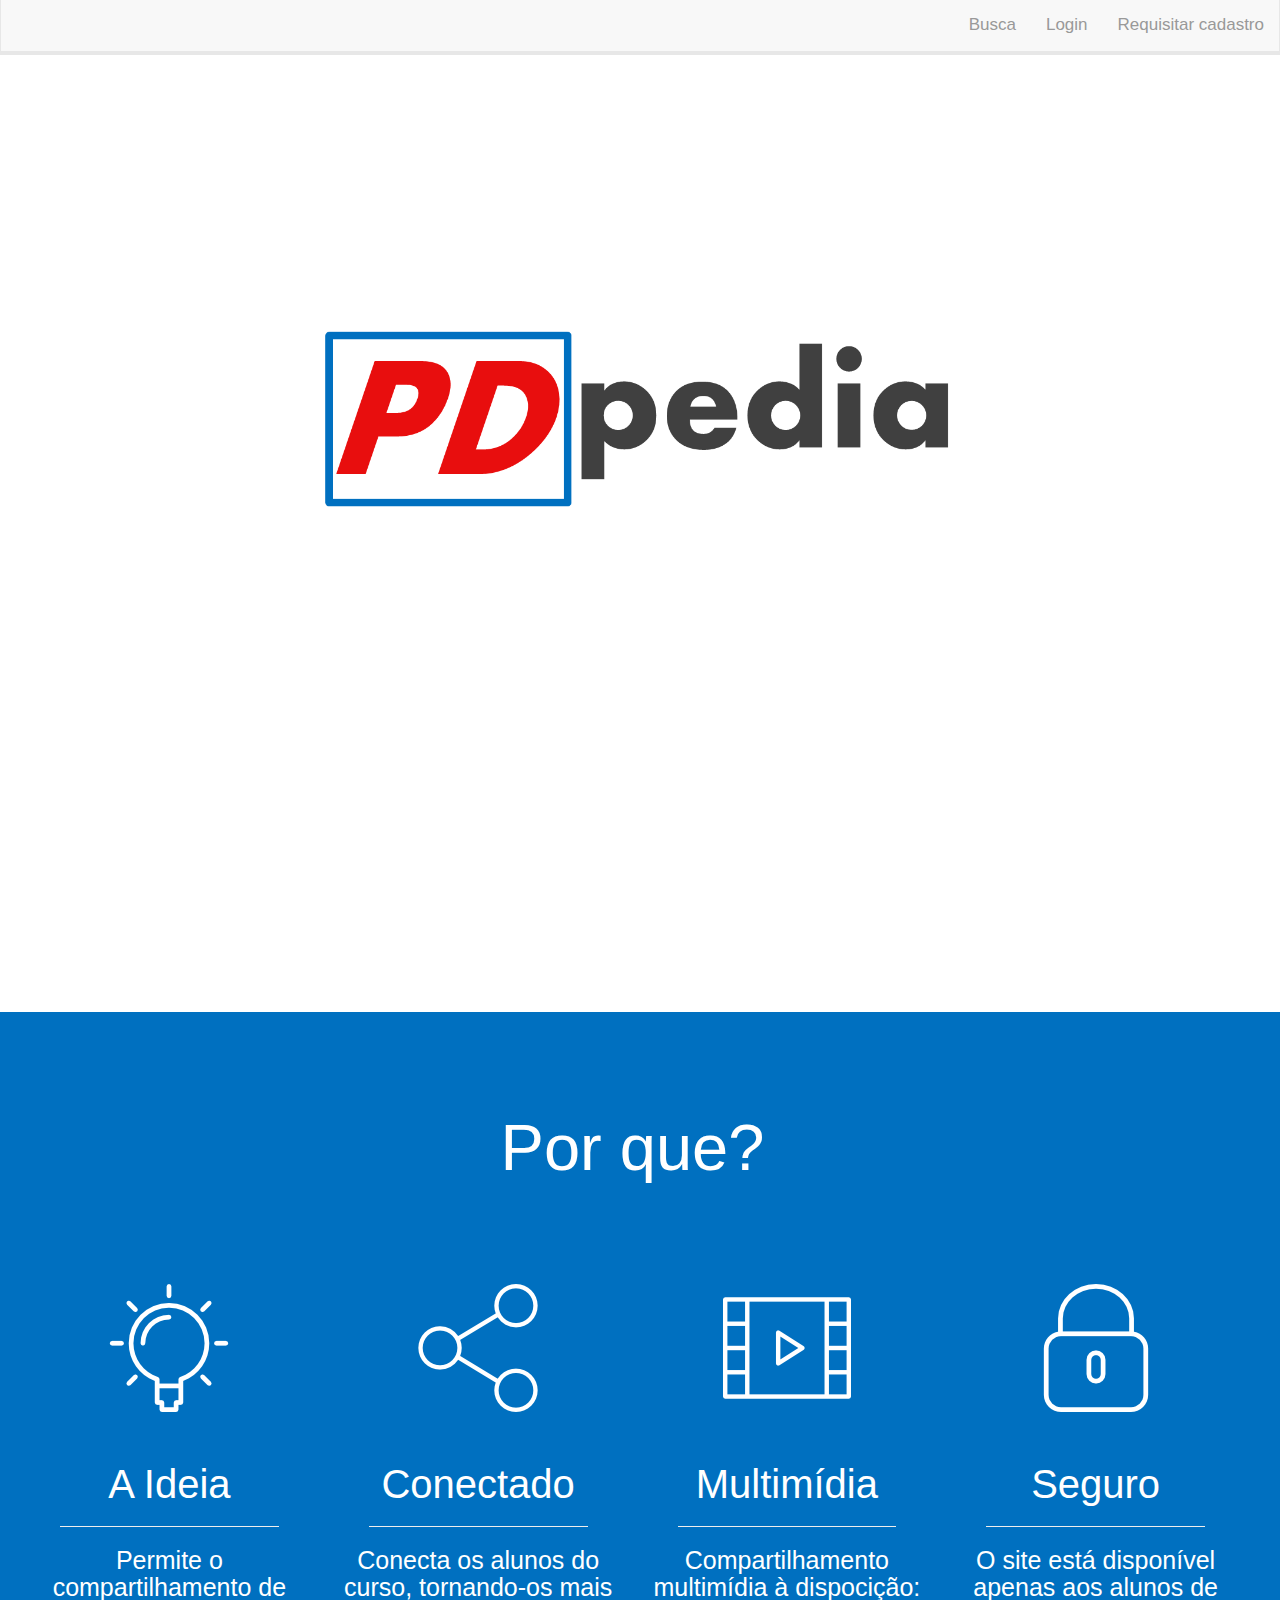
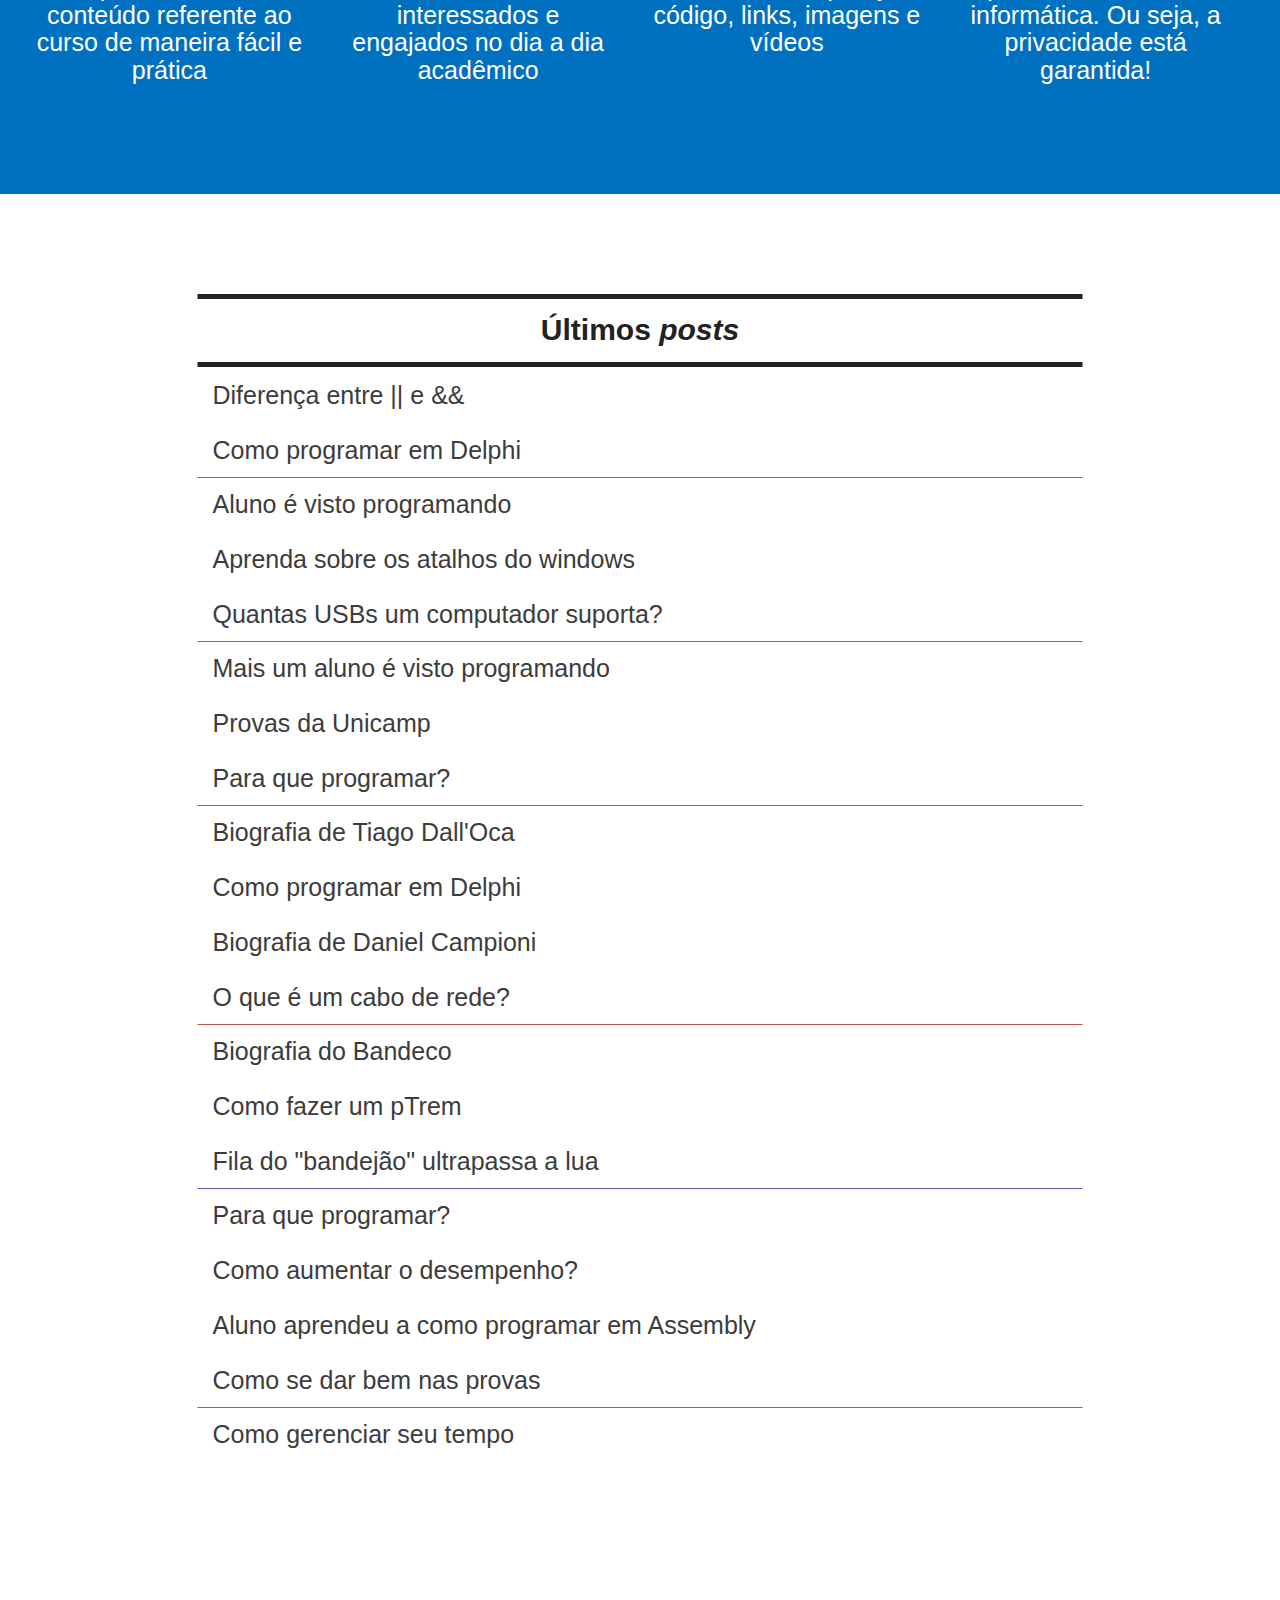
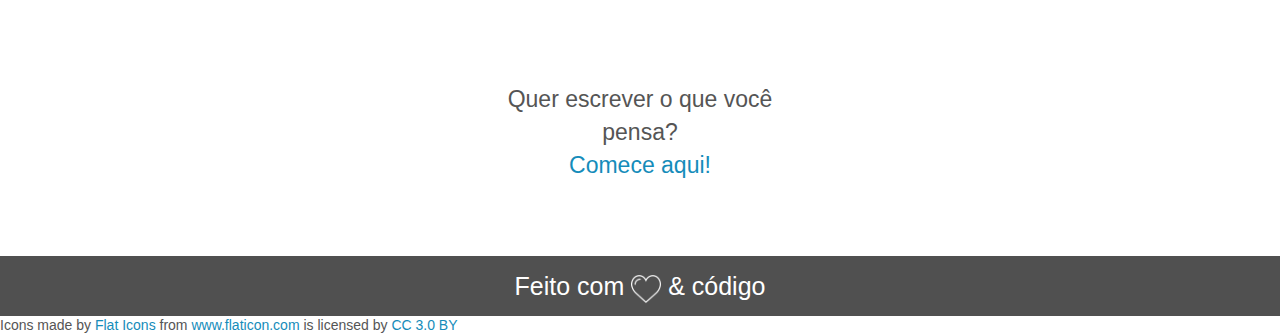
==== commit cba0e2e3: "Fundo corrigido" ====
--- a/template/site/index.html
+++ b/template/site/index.html
@@ -13,173 +13,173 @@
 </head>
 
 <body>
-<div  id="wrap">
-  <nav class="navbar navbar-default navbar-fixed-top">
-    <div class="container-fluid">
-      <!-- Brand and toggle get grouped for better mobile display -->
-      <div class="navbar-header">
-        <button type="button" class="navbar-toggle collapsed" data-toggle="collapse" data-target="#bs-example-navbar-collapse-1" aria-expanded="false">
+  <div id="wrap">
+    <nav class="navbar navbar-default navbar-fixed-top">
+      <div class="container-fluid">
+        <!-- Brand and toggle get grouped for better mobile display -->
+        <div class="navbar-header">
+          <button type="button" class="navbar-toggle collapsed" data-toggle="collapse" data-target="#bs-example-navbar-collapse-1" aria-expanded="false">
           <!--  Esse é um daqueles botões de "hambúrger"-->
           <span class="sr-only">Toggle navigation</span>
           <span class="icon-bar"></span>
           <span class="icon-bar"></span>
           <span class="icon-bar"></span>
         </button>
-        <!-- <a class="navbar-brand" href="#">PDpedia</a> -->
-      </div>
-
-      <!-- Collect the nav links, forms, and other content for toggling -->
-      <div class="collapse navbar-collapse" id="bs-example-navbar-collapse-1">
-        <div class="navbar-header">
-          <!-- <a class="navbar-brand" href="./">PDpedia</a> -->
-        </div>
-        <ul class="nav navbar-nav navbar-right">
-          <li class="dropdown dropdown-large">
-            <a href="#" class="dropdown-toggle" data-toggle="dropdown" role="button" aria-haspopup="true" aria-expanded="false">
+          <!-- <a class="navbar-brand" href="#">PDpedia</a> -->
+        </div>
+
+        <!-- Collect the nav links, forms, and other content for toggling -->
+        <div class="collapse navbar-collapse" id="bs-example-navbar-collapse-1">
+          <div class="navbar-header">
+            <!-- <a class="navbar-brand" href="./">PDpedia</a> -->
+          </div>
+          <ul class="nav navbar-nav navbar-right">
+            <li class="dropdown dropdown-large">
+              <a href="#" class="dropdown-toggle" data-toggle="dropdown" role="button" aria-haspopup="true" aria-expanded="false">
               Busca
             </a>
-            <ul id="form-busca" class="dropdown-menu col-xs-12 col-sm-12 col-md-3 col-lg-3">
-              <li>
-                <form class="form-horizontal" role="search">
-                  <div class="form-group">
-                    <input type="text" class="form-control" name="termo-busca" placeholder="🔍">
-                  </div>
-                  <div class="form-group">
-                    <select class="form-control col-xs-12 col-sm-12 col-md-4 col-lg-4" name="categoria-busca">
+              <ul id="form-busca" class="dropdown-menu col-xs-12 col-sm-12 col-md-3 col-lg-3">
+                <li>
+                  <form class="form-horizontal" role="search">
+                    <div class="form-group">
+                      <input type="text" class="form-control" name="termo-busca" placeholder="🔍">
+                    </div>
+                    <div class="form-group">
+                      <select class="form-control col-xs-12 col-sm-12 col-md-4 col-lg-4" name="categoria-busca">
                       <option value="0">Todos</option>
                       <option value="1">Artigo</option>
                       <option value="2">Acontecimento</option>
                       <option value="3">Biografia</option>
                     </select>
-                  </div>
-                  <div class="form-group">
-                    <select class="form-control col-xs-12 col-sm-12 col-md-4 col-lg-4" name="data-busca">
+                    </div>
+                    <div class="form-group">
+                      <select class="form-control col-xs-12 col-sm-12 col-md-4 col-lg-4" name="data-busca">
                       <option value="0">Qualquer data</option>
                       <option value="1">Última semana</option>
                       <option value="2">Último mês</option>
                       <option value="3">Último ano</option>
                     </select>
-                  </div>
-                  <div class="form-group">
-                    <button class="btn btn-default" type="submit">Buscar</button>
-                  </div>
-                </form>
-              </li>
-            </ul>
-          </li>
-          <li class="dropdown dropdown-large">
-            <a href="#" class="dropdown-toggle" data-toggle="dropdown" role="button" aria-haspopup="true" aria-expanded="false">
+                    </div>
+                    <div class="form-group">
+                      <button class="btn btn-default" type="submit">Buscar</button>
+                    </div>
+                  </form>
+                </li>
+              </ul>
+            </li>
+            <li class="dropdown dropdown-large">
+              <a href="#" class="dropdown-toggle" data-toggle="dropdown" role="button" aria-haspopup="true" aria-expanded="false">
               Login
             </a>
-            <ul id="form-login" class="dropdown-menu">
-              <li>
-                <form class="form-horizontal">
-                  <div class="form-group">
-                    <label for="loginID" class="control-label">ID</label>
-                    <input type="text" class="form-control" id="loginID" placeholder="Enter ID">
-                  </div>
-                  <div class="form-group">
-                    <label for="loginPass" class="control-label">Password</label>
-                    <input type="password" class="form-control" id="loginPass" placeholder="Enter Password">
-                  </div>
-                  <div class="form-group">
-                    <button type="button" class="form-control btn-default" id="loginConf">Logar</button>
-                  </div>
-                </form>
-              </li>
-            </ul>
-          </li>
-          <li class="dropdown dropdown-large">
-            <a href="#" class="dropdown-toggle" data-toggle="dropdown" role="button" aria-haspopup="true" aria-expanded="false">
+              <ul id="form-login" class="dropdown-menu">
+                <li>
+                  <form class="form-horizontal">
+                    <div class="form-group">
+                      <label for="loginID" class="control-label">ID</label>
+                      <input type="text" class="form-control" id="loginID" placeholder="Enter ID">
+                    </div>
+                    <div class="form-group">
+                      <label for="loginPass" class="control-label">Password</label>
+                      <input type="password" class="form-control" id="loginPass" placeholder="Enter Password">
+                    </div>
+                    <div class="form-group">
+                      <button type="button" class="form-control btn-default" id="loginConf">Logar</button>
+                    </div>
+                  </form>
+                </li>
+              </ul>
+            </li>
+            <li class="dropdown dropdown-large">
+              <a href="#" class="dropdown-toggle" data-toggle="dropdown" role="button" aria-haspopup="true" aria-expanded="false">
               Requisitar cadastro
             </a>
-            <ul id="form-cadastrar" class="dropdown-menu">
-              <li>
-                <form class="form-horizontal">
-                  <div class="form-group">
-                    <label for="loginID" class="control-label">ID</label>
-                    <input type="text" class="form-control" id="loginID" placeholder="Enter ID">
-                  </div>
-                  <div class="form-group">
-                    <label for="loginNome" class="control-label">Nome</label>
-                    <input type="text" class="form-control" id="loginNome" placeholder="Enter Name">
-                  </div>
-                  <div class="form-group">
-                    <label for="cadastrarPass" class="control-label">Password</label>
-                    <input type="password" class="form-control" id="cadastrarPass" placeholder="Enter Password">
-                  </div>
-                  <div class="form-group">
-                    <label for="cadastrarConfPass" class="control-label">Confirm Password</label>
-                    <input type="password" class="form-control" id="cadastrarConfPass" placeholder="Repeat Password">
-                  </div>
-                  <div class="form-group">
-                    <button type="button" class="form-control btn-default" id="cadastrarConf">Cadastrar</button>
-                  </div>
-                </form>
-              </li>
-            </ul>
-          </li>
-        </ul>
-      </div>
-      <!-- /.navbar-collapse -->
-    </div>
-    <!-- /.container-fluid -->
-  </nav>
-
-  <div id="content">
-    <div id="hero" class="pagina container-fluid">
-      <div id="codigo-escrevendo" class="col-xs-12 col-sm-12 col-md-8 col-lg-8">
-        <span id="maquina-de-escrever"></span>
-      </div>
-      <div class="apresentacao container-fluid">
-        <div class="row">
-          <img id="hero-logo" class="center" src="images/PDpedia.png">
-          <!-- <h1 class="text-center" style="color:gray">PDpedia</h1> -->
-          <h3 class="text-center">
+              <ul id="form-cadastrar" class="dropdown-menu">
+                <li>
+                  <form class="form-horizontal">
+                    <div class="form-group">
+                      <label for="loginID" class="control-label">ID</label>
+                      <input type="text" class="form-control" id="loginID" placeholder="Enter ID">
+                    </div>
+                    <div class="form-group">
+                      <label for="loginNome" class="control-label">Nome</label>
+                      <input type="text" class="form-control" id="loginNome" placeholder="Enter Name">
+                    </div>
+                    <div class="form-group">
+                      <label for="cadastrarPass" class="control-label">Password</label>
+                      <input type="password" class="form-control" id="cadastrarPass" placeholder="Enter Password">
+                    </div>
+                    <div class="form-group">
+                      <label for="cadastrarConfPass" class="control-label">Confirm Password</label>
+                      <input type="password" class="form-control" id="cadastrarConfPass" placeholder="Repeat Password">
+                    </div>
+                    <div class="form-group">
+                      <button type="button" class="form-control btn-default" id="cadastrarConf">Cadastrar</button>
+                    </div>
+                  </form>
+                </li>
+              </ul>
+            </li>
+          </ul>
+        </div>
+        <!-- /.navbar-collapse -->
+      </div>
+      <!-- /.container-fluid -->
+    </nav>
+
+    <div id="content">
+      <div id="hero" class="pagina container-fluid">
+        <div id="codigo-escrevendo" class="col-xs-12 col-sm-12 col-md-8 col-lg-8">
+          <span id="maquina-de-escrever"></span>
+        </div>
+        <div class="apresentacao container-fluid">
+          <div class="row">
+            <img id="hero-logo" class="center" src="images/PDpedia.png">
+            <!-- <h1 class="text-center" style="color:gray">PDpedia</h1> -->
+            <h3 class="text-center">
             <span id="maquina-de-apresentar"></span>
           </h3>
-        </div>
-      </div>
-    </div>
-
-    <div class="descricao h1 col-xs-12 col-sm-12 col-md-12 col-lg-12">
-      <center>
-        <h1>
+          </div>
+        </div>
+      </div>
+
+      <div class="descricao h1 col-xs-12 col-sm-12 col-md-12 col-lg-12">
+        <center>
+          <h1>
           Por que?
           </h1>
-        <div id="explicao" class="container-fluid">
-          <div class="col-xs-12 col-sm-12 col-md-3 col-lg-3">
-            <div class="row">
-              <img src="images/icons/idea.png" />
-            </div>
-            <h1>A Ideia<br><hr></h1>
-            <p>Permite o compartilhamento de conteúdo referente ao curso de maneira fácil e prática</p>
-          </div>
-          <div class="col-xs-12 col-sm-12 col-md-3 col-lg-3">
-            <div class="row">
-              <img src="images/icons/share.png" />
-            </div>
-            <h1>Conecatado<br><hr></h1>
-            <p>Conecta os alunos do curso, tornando-os mais interessados e engajados no dia a dia acadêmico</p>
-          </div>
-          <div class="col-xs-12 col-sm-12 col-md-3 col-lg-3">
-            <div class="row">
-              <img src="images/icons/video-player.png" />
-            </div>
-            <h1>Multimidia<br><hr></h1>
-            <p>Compartilhamento multimidia à dispocição: código, links, imagens e vídeos</p>
-          </div>
-          <div class="col-xs-12 col-sm-12 col-md-3 col-lg-3">
-            <div class="row">
-              <img src="images/icons/locked.png" />
-            </div>
-            <h1>Seguro<br><hr></h1>
-            <p>O site está disponível apenas aos aluno de informática. Ou seja, a entimidade está garantida! </p>
-          </div>
-        </div>
-      </center>
-    </div>
-    <div id="main" class="pagina container-fluid">
+          <div id="explicao" class="container-fluid">
+            <div class="col-xs-12 col-sm-12 col-md-3 col-lg-3">
+              <div class="row">
+                <img src="images/icons/idea.png" />
+              </div>
+              <h1>A Ideia<br><hr></h1>
+              <p>Permite o compartilhamento de conteúdo referente ao curso de maneira fácil e prática</p>
+            </div>
+            <div class="col-xs-12 col-sm-12 col-md-3 col-lg-3">
+              <div class="row">
+                <img src="images/icons/share.png" />
+              </div>
+              <h1>Conectado<br><hr></h1>
+              <p>Conecta os alunos do curso, tornando-os mais interessados e engajados no dia a dia acadêmico</p>
+            </div>
+            <div class="col-xs-12 col-sm-12 col-md-3 col-lg-3">
+              <div class="row">
+                <img src="images/icons/video-player.png" />
+              </div>
+              <h1>Multimídia<br><hr></h1>
+              <p>Compartilhamento multimídia à dispocição: código, links, imagens e vídeos</p>
+            </div>
+            <div class="col-xs-12 col-sm-12 col-md-3 col-lg-3">
+              <div class="row">
+                <img src="images/icons/locked.png" />
+              </div>
+              <h1>Seguro<br><hr></h1>
+              <p>O site está disponível apenas aos alunos de informática. Ou seja, a privacidade está garantida! </p>
+            </div>
+          </div>
+        </center>
+      </div>
+      <div id="main" class="pagina container-fluid">
 
         <div id="posts-wrapper" class="col-xs-12 col-sm-12 col-md-12 col-lg-12">
           <div class="center col-xs-12 col-sm-12 col-md-9 col-lg-9">
@@ -187,19 +187,19 @@
               <a class="list-group-item list-heading text-center">Últimos <em>posts</em></a>
               <a href="#" id="post1" class="artigo list-group-item">Diferença entre || e &&</a>
               <a href="#" id="post2" class="artigo list-group-item">Como programar em Delphi</a>
+              <a href="#" id="post5" class="acontecimento list-group-item">Aluno é visto programando</a>
               <a href="#" id="post3" class="artigo list-group-item">Aprenda sobre os atalhos do windows</a>
               <a href="#" id="post4" class="artigo list-group-item">Quantas USBs um computador suporta?</a>
-              <a href="#" id="post5" class="acontecimento list-group-item">Aluno é visto programando</a>
+              <a href="#" id="post7" class="acontecimento list-group-item">Mais um aluno é visto programando</a>
               <a href="#" id="post6" class="artigo list-group-item">Provas da Unicamp</a>
-              <a href="#" id="post7" class="acontecimento list-group-item">Mais um aluno é visto programando</a>
-              <a href="artigo.html" id="post8" class="artigo list-group-item">Para que programar?</a>
-              <a href="biografia.html" id="post9" class="biografia list-group-item">Biografia de Tiago Dall'Oca</a>
+              <a href="artigo.html" id="post8" class="artigo list-group-item" onclick="irProHref('artigo.html');">Para que programar?</a>
+              <a href="biografia.html" id="post9" class="biografia list-group-item" onclick="irProHref('biografia.html');">Biografia de Tiago Dall'Oca</a>
               <a href="#" id="post10" class="artigo list-group-item">Como programar em Delphi</a>
               <a href="#" id="post11" class="biografia list-group-item">Biografia de Daniel Campioni</a>
               <a href="#" id="post12" class="artigo list-group-item">O que é um cabo de rede?</a>
               <a href="#" id="post13" class="biografia list-group-item">Biografia do Bandeco</a>
-              <a href="#" id="post14" class="acontecimento list-group-item">Fila do bandeco ultrapassa a lua</a>
               <a href="#" id="post15" class="artigo list-group-item">Como fazer um pTrem</a>
+              <a href="#" id="post14" class="acontecimento list-group-item">Fila do "bandejão" ultrapassa a lua</a>
               <a href="#" id="post16" class="artigo list-group-item">Para que programar?</a>
               <a href="#" id="post17" class="artigo list-group-item">Como aumentar o desempenho?</a>
               <a href="#" id="post18" class="acontecimento list-group-item">Aluno aprendeu a como programar em Assembly</a>
@@ -221,16 +221,17 @@
           </label>
         </div>
       </div>
-<footer class="footer">
-      <div class="container">
-        <center>
-          <p class="text-muted">Site feito especialmente para você!</p>
-        </center>
-      </div>
-    </footer>
-      </div>
+      <footer class="footer">
+        <div class="container">
+          <center>
+            <p class="text-muted">Feito com <img src="images/icons/like.png" style="height:30px; width:auto"> & código</p>
+          </center>
+          <div style="position:absolute; left: 0px;">Icons made by <a href="http://www.flaticon.com/authors/flat-icons" title="Flat Icons">Flat Icons</a> from <a href="http://www.flaticon.com" title="Flaticon">www.flaticon.com</a> is licensed by <a href="http://creativecommons.org/licenses/by/3.0/" title="Creative Commons BY 3.0" target="_blank">CC 3.0 BY</a></div>
+        </div>
+      </footer>
+    </div>
   </div>
-</div>
+  </div>
   <script src="../../dependencies/jQuery/jquery-2.1.4.js" type="text/javascript"></script>
   <script src="../../dependencies/bootstrap/js/bootstrap.js" type="text/javascript"></script>
   <script src="../../dependencies/typed/typed.js" type="text/javascript"></script>
@@ -241,8 +242,12 @@
     $('.dropdown-menu').find('form').click(function(e) {
       e.stopPropagation();
     });
+
+    function irProHref (novoHref) 
+    {
+      location.href = novoHref;
+    };
   </script>
 
 </body>
-<div>Icons made by <a href="http://www.flaticon.com/authors/flat-icons" title="Flat Icons">Flat Icons</a> from <a href="http://www.flaticon.com" title="Flaticon">www.flaticon.com</a> is licensed by <a href="http://creativecommons.org/licenses/by/3.0/" title="Creative Commons BY 3.0" target="_blank">CC 3.0 BY</a></div>
 </html>
--- a/template/site/css/master.css
+++ b/template/site/css/master.css
@@ -3,6 +3,10 @@
   padding-top: 3em;
 }
 
+::selection {
+  background: #ff4141; /* WebKit/Blink Browsers */
+  color: white; /* WebKit/Blink Browsers */
+}
 
 /*
 ########
@@ -73,7 +77,7 @@
 .descricao {
   margin-bottom: 100px;
   padding-left: 0px;
-  background-color: rgba(0, 112, 192, 0.82);
+  background-color: rgb(0, 112, 192);
   font-weight: lighter;
 }
 
@@ -303,17 +307,18 @@
   left: 0px;
   width: 100%;
   height: 60px;
+  margin-top: 70px;
   background-color: rgb(80, 80, 80);
 }
 
 .footer p {
   padding-top: 13px;
   color: white;
-  font-weight: bold;
+  font-weight: lighter;;
   font-size: 25px;
 }
 
-#wrap 
+#wrap
 {
   min-height: 100%;
   height: auto !important;
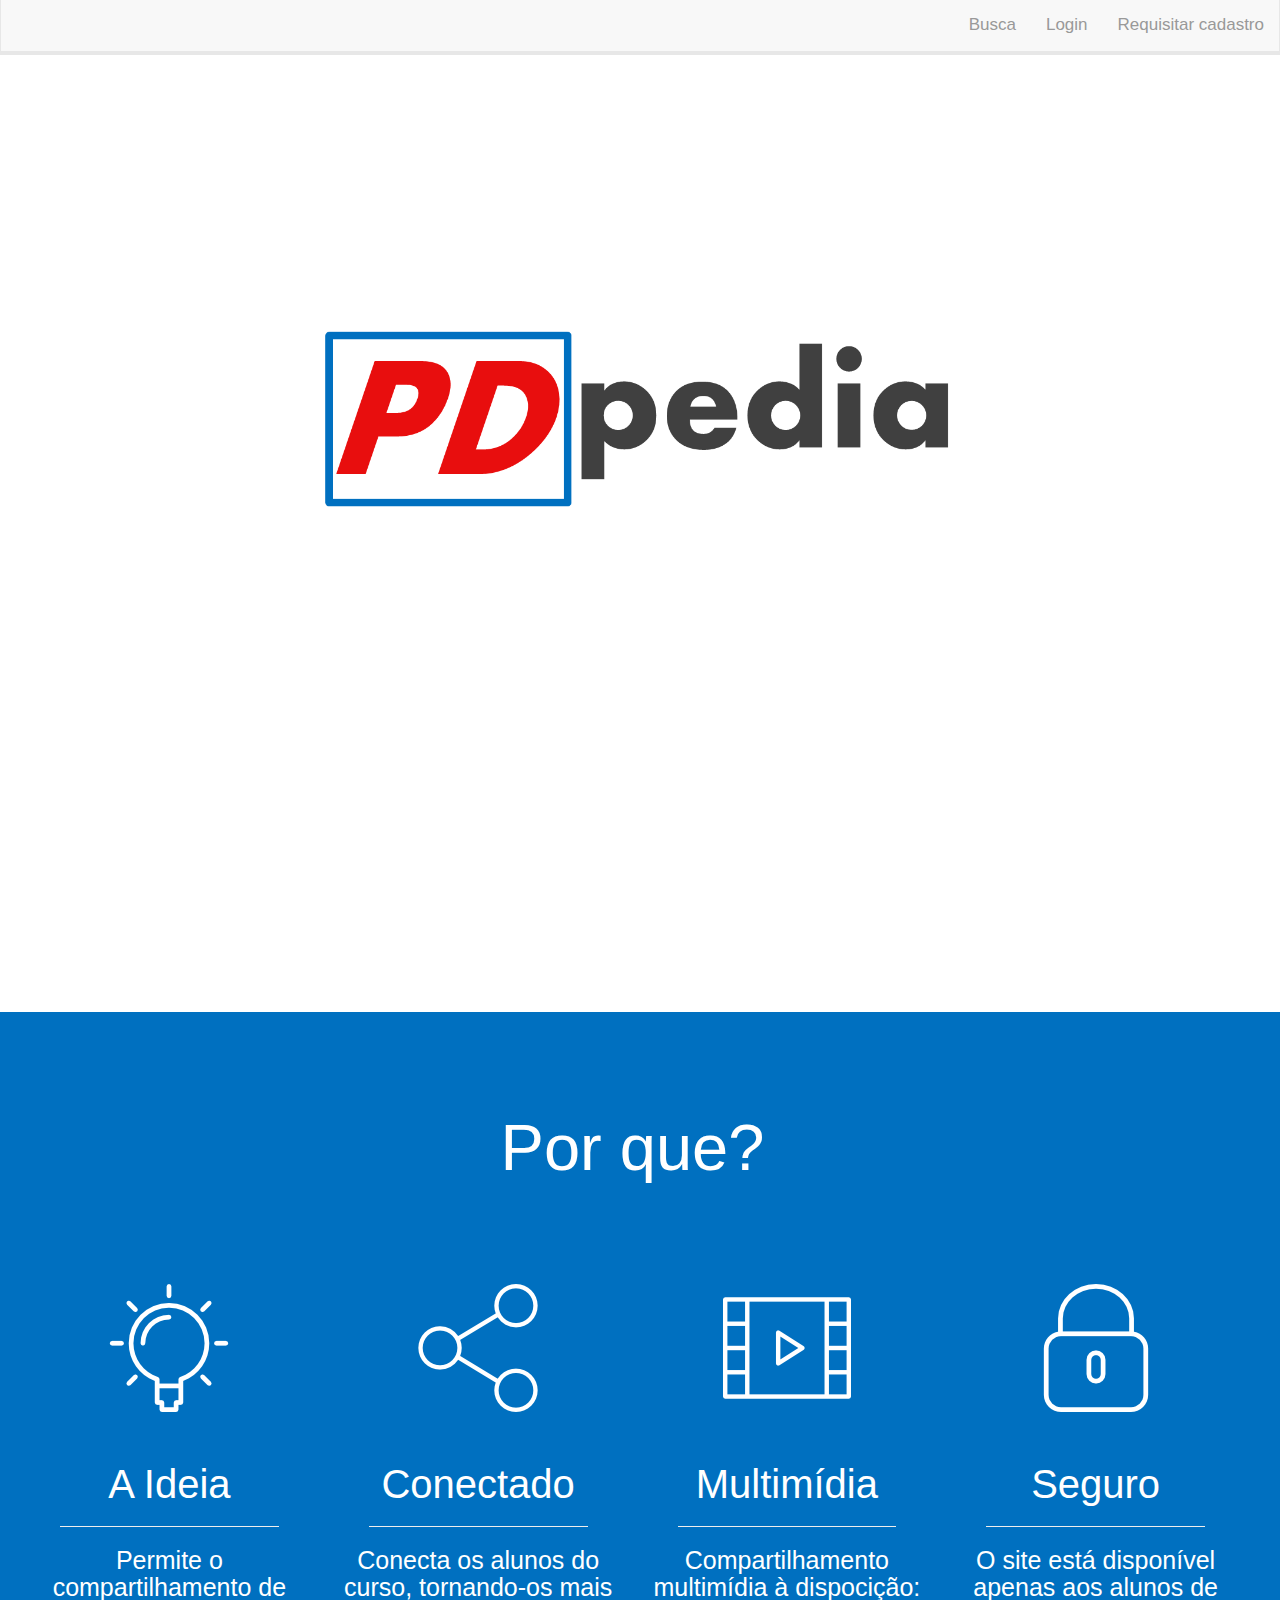
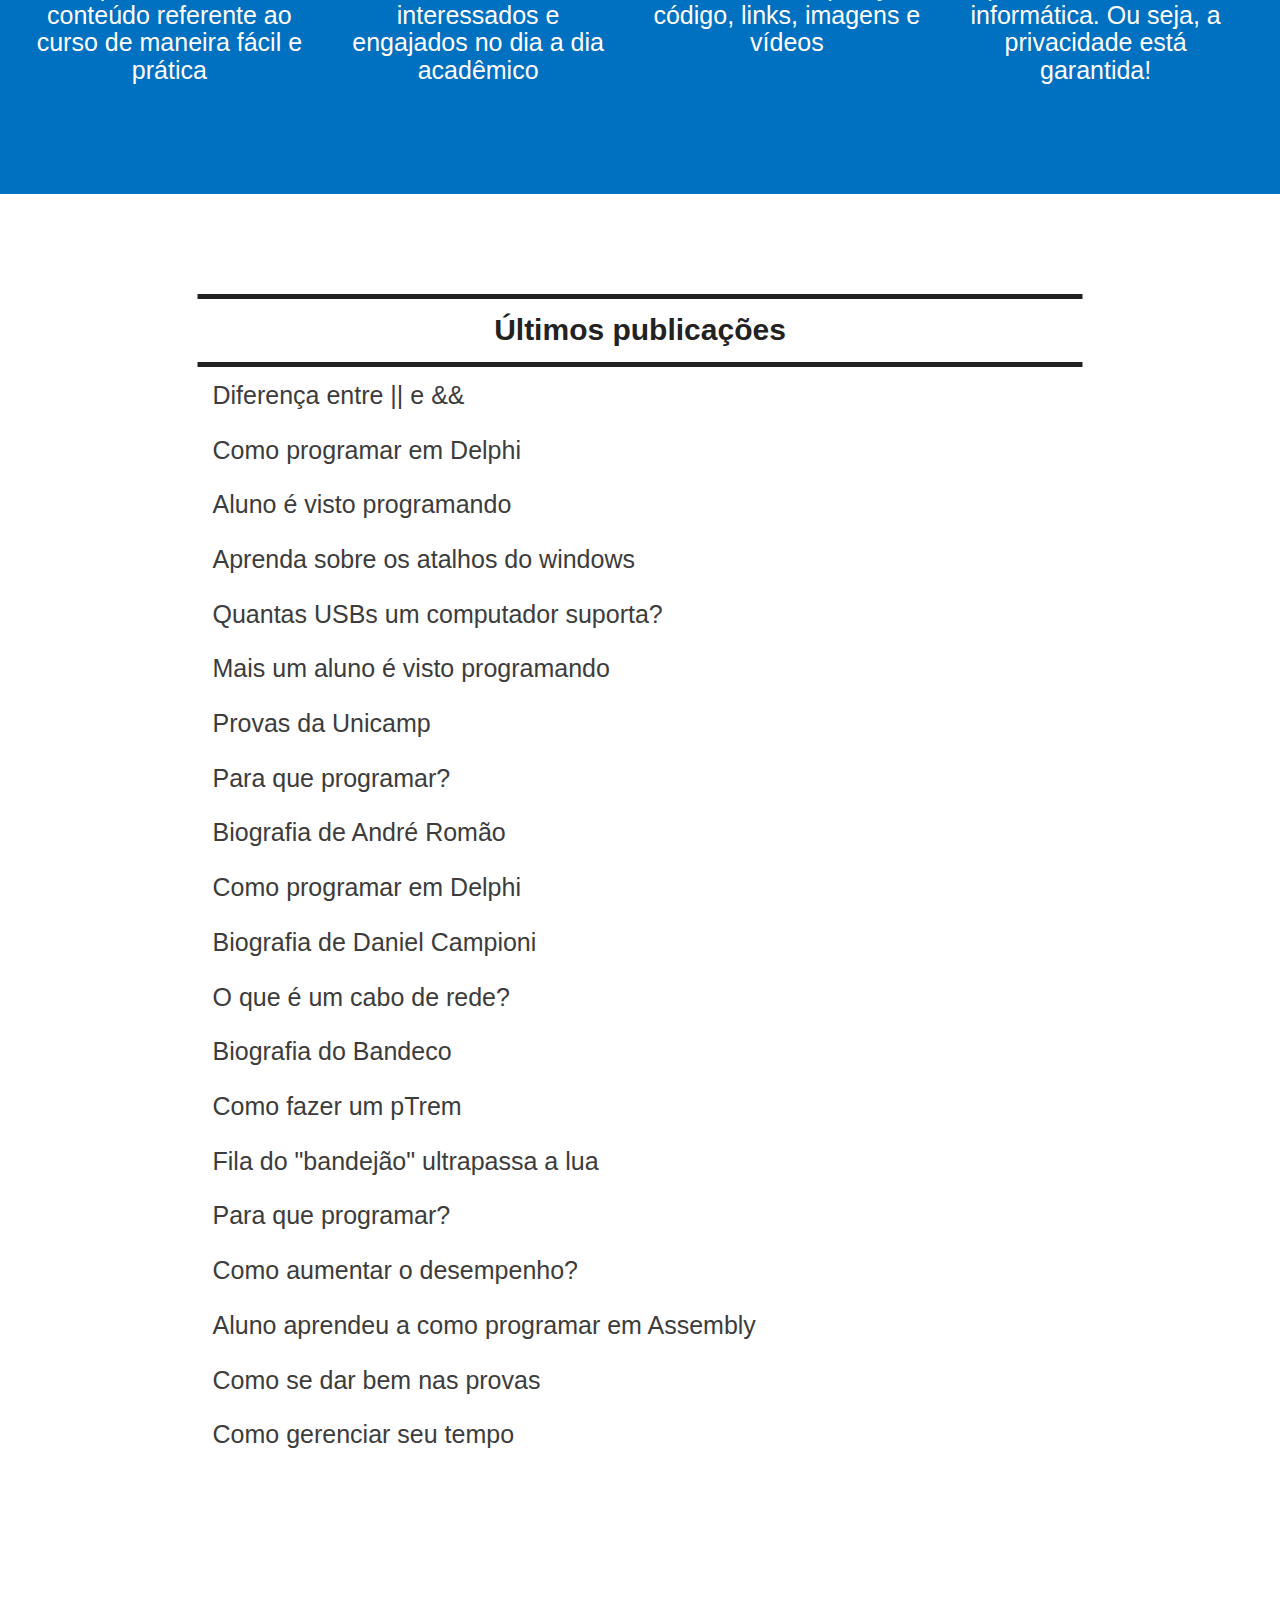
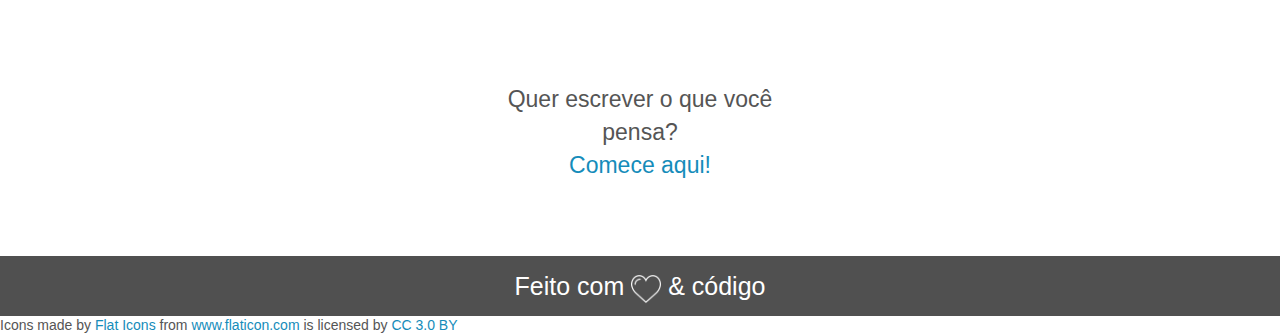
==== commit ae742b32: ""Publicações" e link para escrever.html" ====
--- a/template/site/index.html
+++ b/template/site/index.html
@@ -184,7 +184,7 @@
         <div id="posts-wrapper" class="col-xs-12 col-sm-12 col-md-12 col-lg-12">
           <div class="center col-xs-12 col-sm-12 col-md-9 col-lg-9">
             <div class="list-group">
-              <a class="list-group-item list-heading text-center">Últimos <em>posts</em></a>
+              <a class="list-group-item list-heading text-center">Últimos publicações</a>
               <a href="#" id="post1" class="artigo list-group-item">Diferença entre || e &&</a>
               <a href="#" id="post2" class="artigo list-group-item">Como programar em Delphi</a>
               <a href="#" id="post5" class="acontecimento list-group-item">Aluno é visto programando</a>
@@ -193,7 +193,7 @@
               <a href="#" id="post7" class="acontecimento list-group-item">Mais um aluno é visto programando</a>
               <a href="#" id="post6" class="artigo list-group-item">Provas da Unicamp</a>
               <a href="artigo.html" id="post8" class="artigo list-group-item" onclick="irProHref('artigo.html');">Para que programar?</a>
-              <a href="biografia.html" id="post9" class="biografia list-group-item" onclick="irProHref('biografia.html');">Biografia de Tiago Dall'Oca</a>
+              <a href="biografia.html" id="post9" class="biografia list-group-item" onclick="irProHref('biografia.html');">Biografia de André Romão</a>
               <a href="#" id="post10" class="artigo list-group-item">Como programar em Delphi</a>
               <a href="#" id="post11" class="biografia list-group-item">Biografia de Daniel Campioni</a>
               <a href="#" id="post12" class="artigo list-group-item">O que é um cabo de rede?</a>
@@ -217,7 +217,7 @@
           <label class="center text-center col-xs-12 col-sm-6 col-md-3 col-lg-3" style="margin-top: 200px;">
             Quer escrever o que você pensa?
             <br>
-            <a href="escrever.html">Comece aqui!</a>
+            <a href="escrever.html" onclick="irProHref('escrever.html');">Comece aqui!</a>
           </label>
         </div>
       </div>
--- a/template/site/css/master.css
+++ b/template/site/css/master.css
@@ -106,6 +106,14 @@
   font-size: 40px;
   padding-right: 30px;
   padding-left: 30px;
+}
+
+#explicao img{
+  transition: all ease 0.4s 0.1s;
+}
+
+#explicao img:hover{
+  transform: scale(1.1);
 }
 
 .descricao{
@@ -247,37 +255,25 @@
   border-color: #0a2979;
 }
 
-#posts-wrapper .list-group .list-group-item.artigo:hover {
-  background-position: 100% 100%;
-  color: white;
-}
-
-#posts-wrapper .list-group .list-group-item.biografia:hover {
-  background-position: 100% 100%;
-  color: white;
-}
-
-#posts-wrapper .list-group .list-group-item.acontecimento:hover {
-  background-position: 100% 100%;
-  color: white;
-}
-
-#posts-wrapper .list-group .list-group-item.artigo {
-  background-image: repeating-linear-gradient(to left, rgb(159, 10, 0), rgb(159, 10, 0));
-}
-
-#posts-wrapper .list-group .list-group-item.biografia {
-  background-image: repeating-linear-gradient(to left, rgb(0, 135, 30), rgb(0, 135, 30));
-}
-
-#posts-wrapper .list-group .list-group-item.acontecimento {
-  background-image: repeating-linear-gradient(to left, rgb(18, 25, 122), rgb(18, 25, 122));
+#posts-wrapper .list-group .list-group-item.artigo:hover{
+  transform: skewX(-20deg);
+  color: rgb(185, 33, 0);
+}
+
+#posts-wrapper .list-group .list-group-item.biografia:hover{
+  transform: skewX(-20deg);
+  color: rgb(0, 185, 35);
+}
+
+#posts-wrapper .list-group .list-group-item.acontecimento:hover{
+  transform: skewX(-20deg);
+  color: rgb(33, 105, 227);
 }
 
 #posts-wrapper .list-group-item {
   border: none;
   color: rgb(60, 60, 60);
-  transition: all ease 1s 0.2s;
+  transition: all ease 0.3s;
   background-repeat: no-repeat;
   background-attachment: scroll;
   background-position: 100% -100%;
